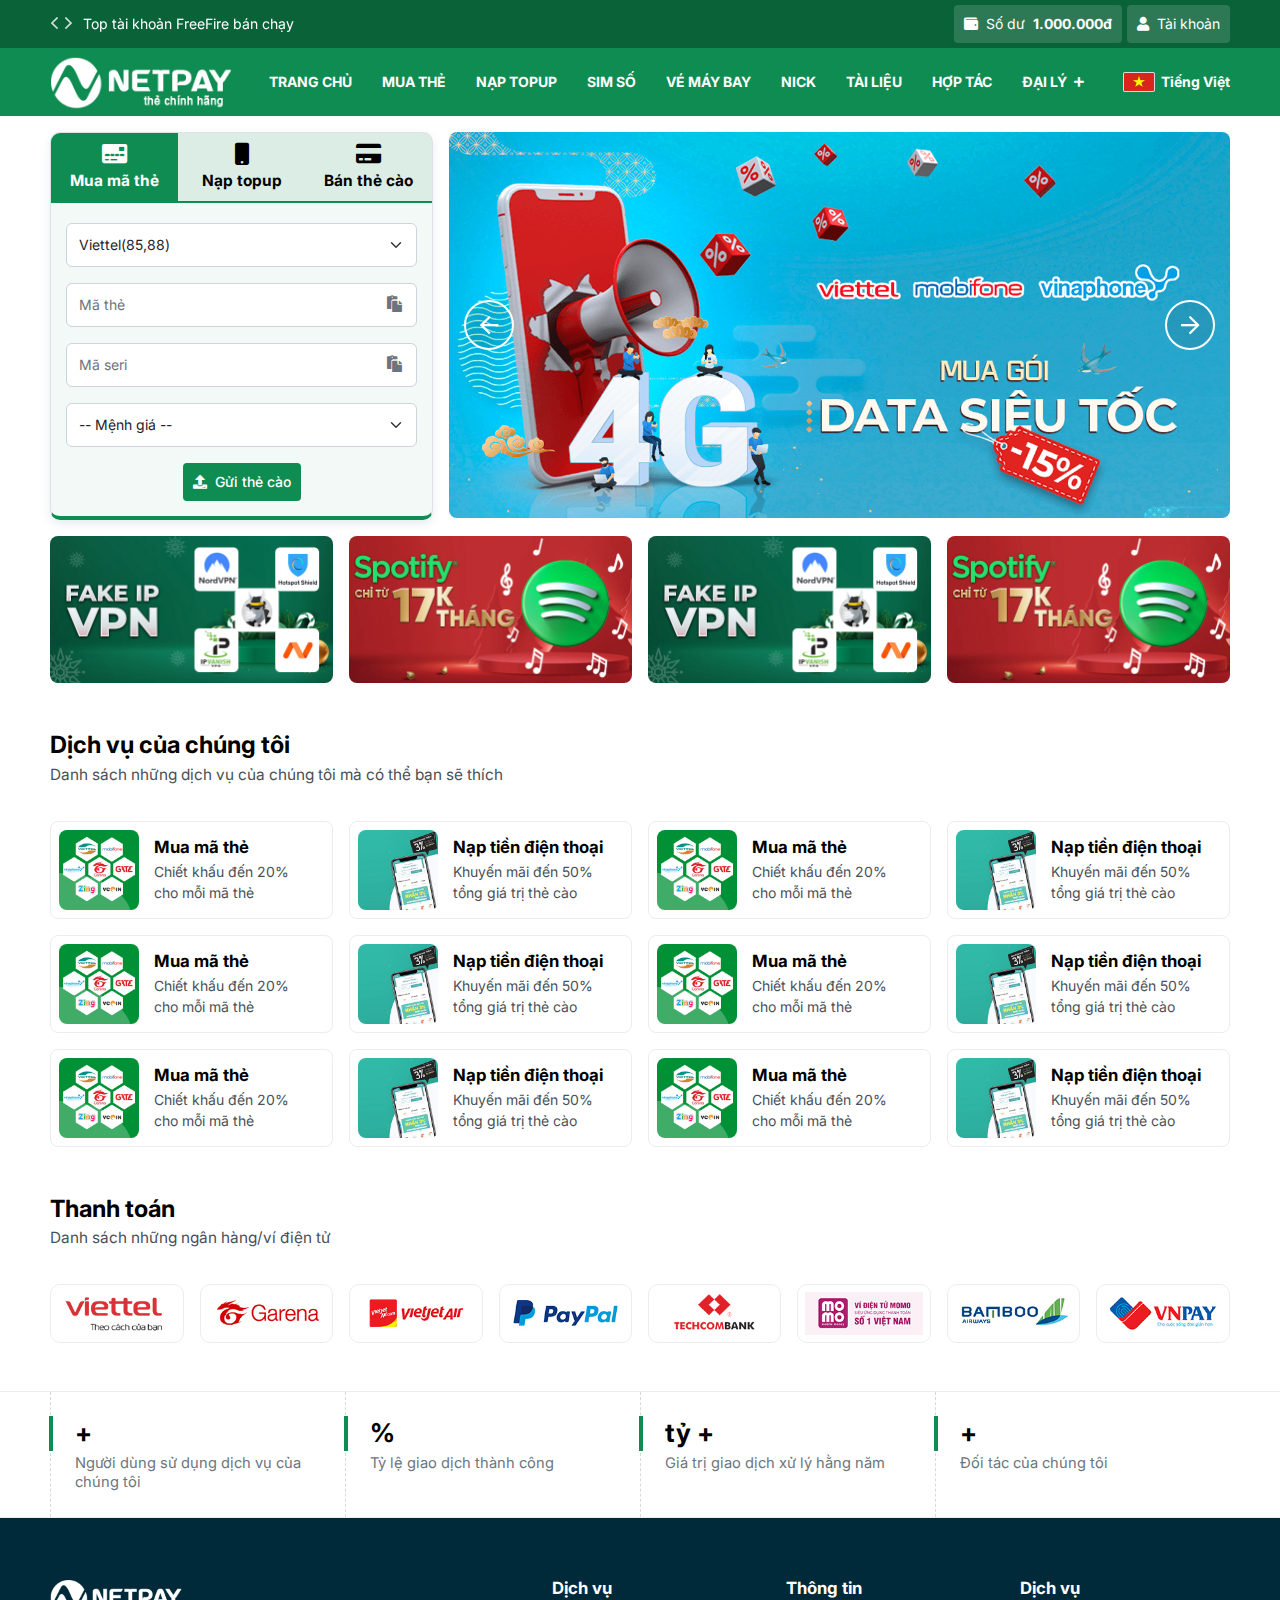
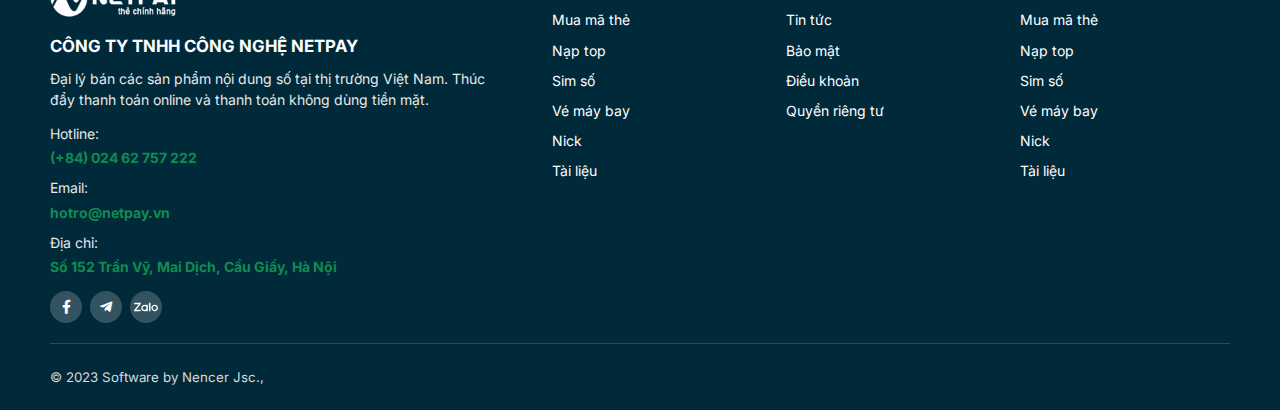
==== index.html @ 4fb04cee "Update" ====
<!DOCTYPE html>
<html lang="vi">
<head>
	<meta charset="UTF-8">
	<meta name="viewport"
		  content="width=device-width, user-scalable=no, initial-scale=1.0, maximum-scale=1.0, minimum-scale=1.0">

	<title>Template Netpay</title>
	<meta name="description" content="Template Netpay">
	<meta name="author" content="">

	<meta property="og:title" content="Template Netpay">
	<meta property="og:type" content="website">
	<meta property="og:url" content="">
	<meta property="og:description" content="Template Netpay">
	<meta property="og:image" content="">

	<link rel="preconnect" href="https://fonts.googleapis.com">
	<link rel="preconnect" href="https://fonts.gstatic.com" crossorigin>
	<link href="https://fonts.googleapis.com/css2?family=Inter:wght@100;200;300;400;500;600;700;800;900&display=swap"
		  rel="stylesheet">

	<link rel="icon" href="/assets/images/favicon.png">
	<link rel="apple-touch-icon" href="/assets/images/favicon.png">
	<link rel="stylesheet" href="./assets/plugins/bootstrap/css/bootstrap.min.css">
	<link rel="stylesheet" href="./assets/plugins/swiper/swiper-bundle.min.css">
	<link rel="stylesheet" href="./assets/plugins/fancybox/fancybox.min.css">
	<link rel="stylesheet" href="./assets/fonts/fontawesome/css/all.min.css">
	<link rel="stylesheet" href="./assets/css/style.css">
	<link rel="stylesheet" href="./assets/css/base.css">

	<style>
		:root {
			--primary-color: #0f8c51;
			--primary-hover: #0a6238;
			--primary-rgb: 15, 140, 81;

			--secondary-color: #4C638B;
			--secondary-hover: #2e4264;
			--secondary-rgb: 76, 99, 139;
		}
	</style>
</head>
<body>

<div id="header" class="header transition-default">
	<div class="header-top transition-default">
		<div class="container">
			<div class="row align-items-center">
				<div class="col-lg-6">
					<div class="header-slider d-flex align-items-center" id="header-slider">
						<div class="header-buttons d-flex align-items-center">
							<div class="header-button-prev text-white transition-default">
								<i class="fal fa-angle-left"></i>
							</div>
							<div class="header-button-next text-white transition-default">
								<i class="fal fa-angle-right"></i>
							</div>
						</div>
						<div class="swiper">
							<div class="swiper-wrapper h-auto">
								<div class="swiper-slide h-auto">
									<a href="" class="d-inline-block align-middle text-white">Top tài khoản FreeFire bán
																							  chạy</a>
								</div>
								<div class="swiper-slide h-auto">
									<a href="" class="d-inline-block align-middle text-white">Top tài khoản Liên quân
																							  bán chạy</a>
								</div>
								<div class="swiper-slide h-auto">
									<a href="" class="d-inline-block align-middle text-white">Top tài khoản giá rẻ</a>
								</div>
								<div class="swiper-slide h-auto">
									<a href="" class="d-inline-block align-middle text-white">Top sự kiện khuyến mãi</a>
								</div>
							</div>
						</div>
					</div>
				</div>
				<div class="col-lg-6">
					<div class="header-users d-flex align-items-center justify-content-end">
						<!--
						<a href="" class="header-users_btn text-white d-flex align-items-center transition-default">
							<i class="fas fa-user"></i> Đăng ký
						</a>
						<a href="" class="header-users_btn text-white d-flex align-items-center transition-default">
							<i class="fas fa-lock"></i> Đăng nhập
						</a>
						-->

						<a href="" class="header-users_btn text-white d-flex align-items-center transition-default">
							<i class="fas fa-wallet"></i> Số dư <b>1.000.000đ</b>
						</a>
						<div class="header-users_list position-relative">
							<a href="" class="header-users_btn text-white d-flex align-items-center transition-default">
								<i class="fas fa-user"></i> Tài khoản
							</a>
							<ul class="list-unstyled mb-0 position-absolute zi-2 bg-white d-flex flex-column transition-default border start-50 translate-middle-x">
								<li>
									<a href="" class="d-flex align-items-center position-relative transition-default">
										Đăng ký
									</a>
								</li>
								<li>
									<a href="" class="d-flex align-items-center position-relative transition-default">
										Đăng nhập
									</a>
								</li>
								<li>
									<a href="" class="d-flex align-items-center position-relative transition-default">
										Thông tin tài khoản
									</a>
								</li>
								<li>
									<a href="" class="d-flex align-items-center position-relative transition-default">
										Thông tin tài khoản
									</a>
								</li>
								<li>
									<a href="" class="d-flex align-items-center position-relative transition-default">
										Thông tin tài khoản
									</a>
								</li>
								<li>
									<a href="" class="d-flex align-items-center position-relative transition-default">
										Thông tin tài khoản
									</a>
								</li>
							</ul>
						</div>
					</div>
				</div>
			</div>
		</div>
	</div>
	<div class="header-bottom transition-default">
		<div class="container">
			<div class="d-flex align-items-center">
				<div class="header-hamburger"><span></span></div>
				<a class="header-logo position-relative" href="">
					<img src="./assets/images/logo-white.png" height="55px"
						 class="mw-100 header-logo_is--noSticky transition-default" alt="">
					<img src="./assets/images/logo.png" height="55px"
						 class="mw-100 header-logo_is--sticky position-absolute translate-middle-y top-50 start-0 transition-default"
						 alt="">
				</a>
				<div class="header-navigation ms-auto">
					<ul class="list-unstyled mb-0 d-flex align-items-center">
						<li class="d-lg-none d-inline-block navigation-logo text-center position-relative">
							<a href="/"
							   class="d-flex align-items-center text-uppercase fw-bold text-white transition-default">
								<img src="./assets/images/logo.png" height="55px" class="mw-100" alt="">
							</a>
						</li>
						<li class="position-relative">
							<a href=""
							   class="d-flex align-items-center text-uppercase fw-bold text-white transition-default">
								Trang chủ
							</a>
						</li>
						<li class="position-relative">
							<a href=""
							   class="d-flex align-items-center text-uppercase fw-bold text-white transition-default">
								Mua thẻ
							</a>
						</li>
						<li class="position-relative">
							<a href=""
							   class="d-flex align-items-center text-uppercase fw-bold text-white transition-default">
								Nạp Topup
							</a>
						</li>
						<li class="position-relative">
							<a href=""
							   class="d-flex align-items-center text-uppercase fw-bold text-white transition-default">
								Sim số
							</a>
						</li>
						<li class="position-relative">
							<a href=""
							   class="d-flex align-items-center text-uppercase fw-bold text-white transition-default">
								Vé máy bay
							</a>
						</li>
						<li class="position-relative">
							<a href=""
							   class="d-flex align-items-center text-uppercase fw-bold text-white transition-default">
								Nick
							</a>
						</li>
						<li class="position-relative">
							<a href=""
							   class="d-flex align-items-center text-uppercase fw-bold text-white transition-default">
								Tài liệu
							</a>
						</li>
						<li class="position-relative">
							<a href=""
							   class="d-flex align-items-center text-uppercase fw-bold text-white transition-default">
								Hợp tác
							</a>
						</li>
						<li class="position-relative">
							<a href=""
							   class="d-flex align-items-center text-uppercase fw-bold text-white transition-default">
								Đại lý
								<i class="fas fa-plus"></i>
							</a>
							<ul class="list-unstyled mb-0 position-absolute zi-2 bg-white d-flex flex-column transition-default border start-50 translate-middle-x">
								<li class="position-relative">
									<a href="" class="d-flex align-items-center position-relative transition-default">
										Bảng giá thẻ cào
									</a>
								</li>
								<li class="position-relative">
									<a href="" class="d-flex align-items-center position-relative transition-default">
										Bảng giá nạp topup
									</a>
								</li>
								<li class="position-relative">
									<a href="" class="d-flex align-items-center position-relative transition-default">
										Tài liệu API
									</a>
								</li>
								<li class="position-relative">
									<a href="" class="d-flex align-items-center position-relative transition-default">
										Đăng ký đại lý
									</a>
								</li>
							</ul>
						</li>
					</ul>
				</div>
				<div class="header-language position-relative">
					<a href="javascript:void(0)"
					   class="header-language_button d-flex align-items-center text-white fw-bold transition-default">
						<img src="./assets/images/language/vn.webp" class="img-fluid" alt="">
						<span>
							Tiếng Việt
						</span>
					</a>
					<div class="header-language_list position-absolute d-flex flex-column bg-white transition-default start-50 translate-middle-x zi-2 border">
						<a href="javascript:void(0)" class="header-language_list--item">
							<img src="./assets/images/language/vn.webp" class="img-fluid" alt="">
							Tiếng Việt
						</a>
						<a href="javascript:void(0)" class="header-language_list--item">
							<img src="./assets/images/language/en.webp" class="img-fluid" alt="">
							English
						</a>
						<a href="javascript:void(0)" class="header-language_list--item">
							<img src="./assets/images/language/cn.webp" class="img-fluid" alt="">
							中国
						</a>
					</div>
				</div>
			</div>
		</div>
	</div>
	<div class="header-overlay" id="header-overlay"></div>
</div>

<div id="main" class="main">
	<div class="section-hero my-3">
		<div class="container">
			<div class="row g-3">
				<div class="col-12">
					<div class="row g-3">
						<div class="col-md-4 order-2 order-md-1">
							<div class="hero-form bg-white border position-relative overflow-hidden">
								<div class="hero-form_header position-relative">
									<div class="hero-form_tab">
										<ul class="nav nav-tabs flex-nowrap border-bottom-0">
											<li class="nav-item flex-grow-1 w-100">
												<a href="#mua-ma-the" data-bs-toggle="tab"
												   class="nav-link position-relative active mb-0 border-0 rounded-0 d-flex align-content-center flex-column justify-content-center text-center">
													<div class="hero-form_icon">
														<i class="fas fa-credit-card-front"></i>
													</div>
													<div class="hero-form_title fw-bold">
														Mua mã thẻ
													</div>
												</a>
											</li>
											<li class="nav-item flex-grow-1 w-100">
												<a href="#topup" data-bs-toggle="tab"
												   class="nav-link position-relative mb-0 border-0 rounded-0 d-flex align-content-center flex-column justify-content-center text-center">
													<div class="hero-form_icon">
														<i class="fas fa-mobile"></i>
													</div>
													<div class="hero-form_title fw-bold">
														Nạp topup
													</div>
												</a>
											</li>
											<li class="nav-item flex-grow-1 w-100">
												<a href="#the-cao" data-bs-toggle="tab"
												   class="nav-link position-relative mb-0 border-0 rounded-0 d-flex align-content-center flex-column justify-content-center text-center">
													<div class="hero-form_icon">
														<i class="fas fa-credit-card"></i>
													</div>
													<div class="hero-form_title fw-bold">
														Bán thẻ cào
													</div>
												</a>
											</li>
										</ul>
									</div>
								</div>
								<div class="hero-form_body">
									<div class="tab-content">
										<div class="tab-pane fade active show" id="mua-ma-the">
											<form action="">
												<div class="row g-3">
													<div class="col-12">
														<div class="form-item">
															<select name="" class="form-select" id="">
																<option data-index="0" selected value="">Viettel(85,88)</option>
																<option data-index="1" value="">Vina(88,91)</option>
																<option data-index="2" value="">Mobifone(77,80)</option>
																<option data-index="3" value="">Vietnammobi(85,88)</option>
																<option data-index="4" value="">Zing</option>
																<option data-index="5" value="">GATE</option>
															</select>
														</div>
													</div>
													<div class="col-12">
														<div class="form-item form-icon">
															<input type="text" class="form-control" placeholder="Mã thẻ">
															<button type="button" class="copy-value form-button">
																<i class="fas fa-paste"></i>
															</button>
														</div>
													</div>
													<div class="col-12">
														<div class="form-item form-icon">
															<input type="text" class="form-control" placeholder="Mã seri">
															<button type="button" class="copy-value form-button">
																<i class="fas fa-paste"></i>
															</button>
														</div>
													</div>
													<div class="col-12" id="menhGia">
														<div class="form-item">
															<select name="" class="form-select" id="">
																<option data-index="0" selected value="">-- Mệnh giá --</option>
																<option data-index="1" value="">10,000 đ</option>
																<option data-index="2" value="">20,000 đ</option>
																<option data-index="3" value="">30,000 đ</option>
																<option data-index="4" value="">50,000 đ</option>
																<option data-index="5" value="">100,000 đ</option>
																<option data-index="6" value="">200,000 đ</option>
																<option data-index="7" value="">300,000 đ</option>
																<option data-index="8" value="">500,000 đ</option>
																<option data-index="9" value="">1,000,000 đ</option>
															</select>
														</div>
													</div>
												</div>
												<div class="text-center mt-3">
													<button type="submit" class="button-theme button-theme_primary">
														<i class="fas fa-upload"></i>
														Gửi thẻ cào
													</button>
												</div>
											</form>
										</div>
									</div>
									<div class="tab-content">
										<div class="tab-pane fade" id="topup">
											<form action="">
												<div class="row g-3">
													<div class="col-12">
														<div class="form-item">
															<select name="" class="form-select" id="">
																<option data-index="0" selected value="">Viettel(85,88)</option>
																<option data-index="1" value="">Vina(88,91)</option>
																<option data-index="2" value="">Mobifone(77,80)</option>
																<option data-index="3" value="">Vietnammobi(85,88)</option>
																<option data-index="4" value="">Zing</option>
																<option data-index="5" value="">GATE</option>
															</select>
														</div>
													</div>
													<div class="col-12">
														<div class="form-item form-icon">
															<input type="text" class="form-control" placeholder="Mã thẻ">
															<button type="button" class="copy-value form-button">
																<i class="fas fa-paste"></i>
															</button>
														</div>
													</div>
													<div class="col-12">
														<div class="form-item form-icon">
															<input type="text" class="form-control" placeholder="Mã seri">
															<button type="button" class="copy-value form-button">
																<i class="fas fa-paste"></i>
															</button>
														</div>
													</div>
													<div class="col-12" id="menhGia">
														<div class="form-item">
															<select name="" class="form-select" id="">
																<option data-index="0" selected value="">-- Mệnh giá --</option>
																<option data-index="1" value="">10,000 đ</option>
																<option data-index="2" value="">20,000 đ</option>
																<option data-index="3" value="">30,000 đ</option>
																<option data-index="4" value="">50,000 đ</option>
																<option data-index="5" value="">100,000 đ</option>
																<option data-index="6" value="">200,000 đ</option>
																<option data-index="7" value="">300,000 đ</option>
																<option data-index="8" value="">500,000 đ</option>
																<option data-index="9" value="">1,000,000 đ</option>
															</select>
														</div>
													</div>
												</div>
												<div class="text-center mt-3">
													<button type="submit" class="button-theme button-theme_primary">
														<i class="fas fa-upload"></i>
														Gửi thẻ cào
													</button>
												</div>
											</form>
										</div>
									</div>
									<div class="tab-content">
										<div class="tab-pane fade" id="the-cao">
											<form action="">
												<div class="row g-3">
													<div class="col-12">
														<div class="form-item">
															<select name="" class="form-select" id="">
																<option data-index="0" selected value="">Viettel(85,88)</option>
																<option data-index="1" value="">Vina(88,91)</option>
																<option data-index="2" value="">Mobifone(77,80)</option>
																<option data-index="3" value="">Vietnammobi(85,88)</option>
																<option data-index="4" value="">Zing</option>
																<option data-index="5" value="">GATE</option>
															</select>
														</div>
													</div>
													<div class="col-12">
														<div class="form-item form-icon">
															<input type="text" class="form-control" placeholder="Mã thẻ">
															<button type="button" class="copy-value form-button">
																<i class="fas fa-paste"></i>
															</button>
														</div>
													</div>
													<div class="col-12">
														<div class="form-item form-icon">
															<input type="text" class="form-control" placeholder="Mã seri">
															<button type="button" class="copy-value form-button">
																<i class="fas fa-paste"></i>
															</button>
														</div>
													</div>
													<div class="col-12" id="menhGia">
														<div class="form-item">
															<select name="" class="form-select" id="">
																<option data-index="0" selected value="">-- Mệnh giá --</option>
																<option data-index="1" value="">10,000 đ</option>
																<option data-index="2" value="">20,000 đ</option>
																<option data-index="3" value="">30,000 đ</option>
																<option data-index="4" value="">50,000 đ</option>
																<option data-index="5" value="">100,000 đ</option>
																<option data-index="6" value="">200,000 đ</option>
																<option data-index="7" value="">300,000 đ</option>
																<option data-index="8" value="">500,000 đ</option>
																<option data-index="9" value="">1,000,000 đ</option>
															</select>
														</div>
													</div>
												</div>
												<div class="text-center mt-3">
													<button type="submit" class="button-theme button-theme_primary">
														<i class="fas fa-upload"></i>
														Gửi thẻ cào
													</button>
												</div>
											</form>
										</div>
									</div>
								</div>
							</div>
						</div>
						<div class="col-md-8 order-1 order-md-2">
							<div class="section-hero_slider position-relative" id="hero-slider">
								<div class="swiper">
									<div class="swiper-wrapper h-auto">
										<div class="swiper-slide h-auto">
											<div class="section-hero_slider--item overflow-hidden position-relative">
												<img src="./assets/images/banner/banner-2.png" class="w-100 img-fluid"
													 alt="">
												<a href="" class="stretched-link"></a>
											</div>
										</div>
										<div class="swiper-slide h-auto">
											<div class="section-hero_slider--item overflow-hidden position-relative">
												<img src="./assets/images/banner/banner-3.png" class="w-100 img-fluid"
													 alt="">
												<a href="" class="stretched-link"></a>
											</div>
										</div>
										<div class="swiper-slide h-auto">
											<div class="section-hero_slider--item overflow-hidden position-relative">
												<img src="./assets/images/banner/banner-4.png" class="w-100 img-fluid"
													 alt="">
												<a href="" class="stretched-link"></a>
											</div>
										</div>
									</div>
								</div>
								<div class="section-hero_actions">
									<div class="section-hero_actions--prev position-absolute top-50 translate-middle-y zi-2 d-flex align-items-center justify-content-center text-white rounded-circle transition-default">
										<i class="far fa-arrow-left"></i>
									</div>
									<div class="section-hero_actions--next position-absolute top-50 translate-middle-y zi-2 d-flex align-items-center justify-content-center text-white rounded-circle transition-default">
										<i class="far fa-arrow-right"></i>
									</div>
								</div>
							</div>
						</div>
					</div>
				</div>
				<div class="col-12">
					<div class="row g-3">
						<div class="col-md-3 col-6">
							<div class="section-hero_slider--item overflow-hidden position-relative section-hero__js">
								<img src="./assets/images/banner/banner-5.png" class="w-100 img-fluid"
									 alt="">
								<a href="" class="stretched-link"></a>
							</div>
						</div>
						<div class="col-md-3 col-6">
							<div class="section-hero_slider--item overflow-hidden position-relative section-hero__js">
								<img src="./assets/images/banner/banner-6.png" class="w-100 img-fluid"
									 alt="">
								<a href="" class="stretched-link"></a>
							</div>
						</div>
						<div class="col-md-3 col-6">
							<div class="section-hero_slider--item overflow-hidden position-relative section-hero__js">
								<img src="./assets/images/banner/banner-5.png" class="w-100 img-fluid"
									 alt="">
								<a href="" class="stretched-link"></a>
							</div>
						</div>
						<div class="col-md-3 col-6">
							<div class="section-hero_slider--item overflow-hidden position-relative section-hero__js">
								<img src="./assets/images/banner/banner-6.png" class="w-100 img-fluid"
									 alt="">
								<a href="" class="stretched-link"></a>
							</div>
						</div>
					</div>
				</div>
			</div>
		</div>
	</div>
	<div class="section-service section-gap_md">
		<div class="container">
			<div class="section-heading">
				<h2 class="heading-title">
					Dịch vụ của chúng tôi
				</h2>
				<div class="heading-description">
					Danh sách những dịch vụ của chúng tôi mà có thể bạn sẽ thích
				</div>
			</div>
			<div class="row g-3 row-cols-lg-4">
				<div class="col">
					<div class="service-item position-relative d-flex align-items-center h-100 rounded-3 transition-default">
						<div class="service-item_image flex-shrink-0 overflow-hidden rounded-3">
							<img src="./assets/images/service/muathe.jpg"
								 class="img-fluid object-fit-cover transition-default" alt="">
						</div>
						<div class="service-item_content d-flex flex-column">
							<div class="service-item_title transition-default">
								Mua mã thẻ
							</div>
							<div class="service-item_desc">
								Chiết khấu đến 20% cho mỗi mã thẻ
							</div>
						</div>
						<a href="" class="stretched-link"></a>
					</div>
				</div>
				<div class="col">
					<div class="service-item position-relative d-flex align-items-center h-100 rounded-3 transition-default">
						<div class="service-item_image flex-shrink-0 overflow-hidden rounded-3">
							<img src="./assets/images/service/naptopup.jpg"
								 class="img-fluid object-fit-cover transition-default" alt="">
						</div>
						<div class="service-item_content d-flex flex-column">
							<div class="service-item_title transition-default">
								Nạp tiền điện thoại
							</div>
							<div class="service-item_desc">
								Khuyến mãi đến 50% tổng giá trị thẻ cào
							</div>
						</div>
						<a href="" class="stretched-link"></a>
					</div>
				</div>

				<div class="col">
					<div class="service-item position-relative d-flex align-items-center h-100 rounded-3 transition-default">
						<div class="service-item_image flex-shrink-0 overflow-hidden rounded-3">
							<img src="./assets/images/service/muathe.jpg"
								 class="img-fluid object-fit-cover transition-default" alt="">
						</div>
						<div class="service-item_content d-flex flex-column">
							<div class="service-item_title transition-default">
								Mua mã thẻ
							</div>
							<div class="service-item_desc">
								Chiết khấu đến 20% cho mỗi mã thẻ
							</div>
						</div>
						<a href="" class="stretched-link"></a>
					</div>
				</div>
				<div class="col">
					<div class="service-item position-relative d-flex align-items-center h-100 rounded-3 transition-default">
						<div class="service-item_image flex-shrink-0 overflow-hidden rounded-3">
							<img src="./assets/images/service/naptopup.jpg"
								 class="img-fluid object-fit-cover transition-default" alt="">
						</div>
						<div class="service-item_content d-flex flex-column">
							<div class="service-item_title transition-default">
								Nạp tiền điện thoại
							</div>
							<div class="service-item_desc">
								Khuyến mãi đến 50% tổng giá trị thẻ cào
							</div>
						</div>
						<a href="" class="stretched-link"></a>
					</div>
				</div>
				<div class="col">
					<div class="service-item position-relative d-flex align-items-center h-100 rounded-3 transition-default">
						<div class="service-item_image flex-shrink-0 overflow-hidden rounded-3">
							<img src="./assets/images/service/muathe.jpg"
								 class="img-fluid object-fit-cover transition-default" alt="">
						</div>
						<div class="service-item_content d-flex flex-column">
							<div class="service-item_title transition-default">
								Mua mã thẻ
							</div>
							<div class="service-item_desc">
								Chiết khấu đến 20% cho mỗi mã thẻ
							</div>
						</div>
						<a href="" class="stretched-link"></a>
					</div>
				</div>
				<div class="col">
					<div class="service-item position-relative d-flex align-items-center h-100 rounded-3 transition-default">
						<div class="service-item_image flex-shrink-0 overflow-hidden rounded-3">
							<img src="./assets/images/service/naptopup.jpg"
								 class="img-fluid object-fit-cover transition-default" alt="">
						</div>
						<div class="service-item_content d-flex flex-column">
							<div class="service-item_title transition-default">
								Nạp tiền điện thoại
							</div>
							<div class="service-item_desc">
								Khuyến mãi đến 50% tổng giá trị thẻ cào
							</div>
						</div>
						<a href="" class="stretched-link"></a>
					</div>
				</div>
				<div class="col">
					<div class="service-item position-relative d-flex align-items-center h-100 rounded-3 transition-default">
						<div class="service-item_image flex-shrink-0 overflow-hidden rounded-3">
							<img src="./assets/images/service/muathe.jpg"
								 class="img-fluid object-fit-cover transition-default" alt="">
						</div>
						<div class="service-item_content d-flex flex-column">
							<div class="service-item_title transition-default">
								Mua mã thẻ
							</div>
							<div class="service-item_desc">
								Chiết khấu đến 20% cho mỗi mã thẻ
							</div>
						</div>
						<a href="" class="stretched-link"></a>
					</div>
				</div>
				<div class="col">
					<div class="service-item position-relative d-flex align-items-center h-100 rounded-3 transition-default">
						<div class="service-item_image flex-shrink-0 overflow-hidden rounded-3">
							<img src="./assets/images/service/naptopup.jpg"
								 class="img-fluid object-fit-cover transition-default" alt="">
						</div>
						<div class="service-item_content d-flex flex-column">
							<div class="service-item_title transition-default">
								Nạp tiền điện thoại
							</div>
							<div class="service-item_desc">
								Khuyến mãi đến 50% tổng giá trị thẻ cào
							</div>
						</div>
						<a href="" class="stretched-link"></a>
					</div>
				</div>
				<div class="col">
					<div class="service-item position-relative d-flex align-items-center h-100 rounded-3 transition-default">
						<div class="service-item_image flex-shrink-0 overflow-hidden rounded-3">
							<img src="./assets/images/service/muathe.jpg"
								 class="img-fluid object-fit-cover transition-default" alt="">
						</div>
						<div class="service-item_content d-flex flex-column">
							<div class="service-item_title transition-default">
								Mua mã thẻ
							</div>
							<div class="service-item_desc">
								Chiết khấu đến 20% cho mỗi mã thẻ
							</div>
						</div>
						<a href="" class="stretched-link"></a>
					</div>
				</div>
				<div class="col">
					<div class="service-item position-relative d-flex align-items-center h-100 rounded-3 transition-default">
						<div class="service-item_image flex-shrink-0 overflow-hidden rounded-3">
							<img src="./assets/images/service/naptopup.jpg"
								 class="img-fluid object-fit-cover transition-default" alt="">
						</div>
						<div class="service-item_content d-flex flex-column">
							<div class="service-item_title transition-default">
								Nạp tiền điện thoại
							</div>
							<div class="service-item_desc">
								Khuyến mãi đến 50% tổng giá trị thẻ cào
							</div>
						</div>
						<a href="" class="stretched-link"></a>
					</div>
				</div>
				<div class="col">
					<div class="service-item position-relative d-flex align-items-center h-100 rounded-3 transition-default">
						<div class="service-item_image flex-shrink-0 overflow-hidden rounded-3">
							<img src="./assets/images/service/muathe.jpg"
								 class="img-fluid object-fit-cover transition-default" alt="">
						</div>
						<div class="service-item_content d-flex flex-column">
							<div class="service-item_title transition-default">
								Mua mã thẻ
							</div>
							<div class="service-item_desc">
								Chiết khấu đến 20% cho mỗi mã thẻ
							</div>
						</div>
						<a href="" class="stretched-link"></a>
					</div>
				</div>
				<div class="col">
					<div class="service-item position-relative d-flex align-items-center h-100 rounded-3 transition-default">
						<div class="service-item_image flex-shrink-0 overflow-hidden rounded-3">
							<img src="./assets/images/service/naptopup.jpg"
								 class="img-fluid object-fit-cover transition-default" alt="">
						</div>
						<div class="service-item_content d-flex flex-column">
							<div class="service-item_title transition-default">
								Nạp tiền điện thoại
							</div>
							<div class="service-item_desc">
								Khuyến mãi đến 50% tổng giá trị thẻ cào
							</div>
						</div>
						<a href="" class="stretched-link"></a>
					</div>
				</div>
			</div>
		</div>
	</div>
	<div class="section-payments section-gap_md">
		<div class="container">
			<div class="section-heading">
				<h2 class="heading-title">
					Thanh toán
				</h2>
				<div class="heading-description">
					Danh sách những ngân hàng/ví điện tử
				</div>
			</div>
			<div class="row g-3 row-cols-xl-5 row-cols-xl-8">
				<div class="col">
					<div class="payment-item d-flex align-items-center justify-content-center position-relative">
						<img src="./assets/images/payments/viettel.jpg" class="img-fluid align-middle w-100" alt="">
						<a href="" class="stretched-link"></a>
					</div>
				</div>
				<div class="col">
					<div class="payment-item d-flex align-items-center justify-content-center position-relative">
						<img src="./assets/images/payments/garena.jpg" class="img-fluid align-middle w-100" alt="">
						<a href="" class="stretched-link"></a>
					</div>
				</div>
				<div class="col">
					<div class="payment-item d-flex align-items-center justify-content-center position-relative">
						<img src="./assets/images/payments/vietjet.jpg" class="img-fluid align-middle w-100" alt="">
						<a href="" class="stretched-link"></a>
					</div>
				</div>
				<div class="col">
					<div class="payment-item d-flex align-items-center justify-content-center position-relative">
						<img src="./assets/images/payments/paypal.jpg" class="img-fluid align-middle w-100" alt="">
						<a href="" class="stretched-link"></a>
					</div>
				</div>
				<div class="col">
					<div class="payment-item d-flex align-items-center justify-content-center position-relative">
						<img src="./assets/images/payments/techcombank.jpg" class="img-fluid align-middle w-100" alt="">
						<a href="" class="stretched-link"></a>
					</div>
				</div>
				<div class="col">
					<div class="payment-item d-flex align-items-center justify-content-center position-relative">
						<img src="./assets/images/payments/momo.jpg" class="img-fluid align-middle w-100" alt="">
						<a href="" class="stretched-link"></a>
					</div>
				</div>
				<div class="col">
					<div class="payment-item d-flex align-items-center justify-content-center position-relative">
						<img src="./assets/images/payments/bamboo.jpg" class="img-fluid align-middle w-100" alt="">
						<a href="" class="stretched-link"></a>
					</div>
				</div>
				<div class="col">
					<div class="payment-item d-flex align-items-center justify-content-center position-relative">
						<img src="./assets/images/payments/vnpay.jpg" class="img-fluid align-middle w-100" alt="">
						<a href="" class="stretched-link"></a>
					</div>
				</div>
			</div>
		</div>
	</div>
	<div class="section-counter bs-white" id="initCounter">
		<div class="container">
			<div class="counter-inner d-flex">
				<div class="counter-item d-flex flex-column position-relative initCounterItem">
					<div class="counter-item_title">
						<span class="initCounterItemValue" data-value="1000"></span>+
					</div>
					<div class="counter-item_description">
						Người dùng sử dụng dịch vụ của chúng tôi
					</div>
				</div>
				<div class="counter-item d-flex flex-column position-relative initCounterItem">
					<div class="counter-item_title">
						<span class="initCounterItemValue" data-value="99.9"></span>%
					</div>
					<div class="counter-item_description">
						Tỷ lệ giao dịch thành công
					</div>
				</div>
				<div class="counter-item d-flex flex-column position-relative initCounterItem">
					<div class="counter-item_title">
						<span class="initCounterItemValue" data-value="10"></span> tỷ +
					</div>
					<div class="counter-item_description">
						Giá trị giao dịch xử lý hằng năm
					</div>
				</div>
				<div class="counter-item d-flex flex-column position-relative initCounterItem">
					<div class="counter-item_title">
						<span class="initCounterItemValue" data-value="20"></span> +
					</div>
					<div class="counter-item_description">
						Đối tác của chúng tôi
					</div>
				</div>
			</div>
		</div>
	</div>
</div>

<footer id="footer" class="footer">
	<div class="container">
		<div class="footer-top">
			<div class="row">
				<div class="col-lg-5">
					<div class="footer-item">
						<div class="footer-logo">
							<a href="" class="d-inline-block align-middle">
								<img src="./assets/images/logo-white.png" height="40" class="mw-100" alt="">
							</a>
						</div>
						<div class="footer-title">
							CÔNG TY TNHH CÔNG NGHỆ NETPAY
						</div>
						<div class="footer-description">
							Đại lý bán các sản phẩm nội dung số tại thị trường Việt Nam. Thúc đẩy thanh toán online và
							thanh toán không dùng tiền mặt.
						</div>
						<div class="footer-contact d-flex flex-column">
							<div class="footer-contact_item d-flex flex-column">
								Hotline:
								<a href="">
									(+84) 024 62 757 222
								</a>
							</div>
							<div class="footer-contact_item d-flex flex-column">
								Email:
								<a href="">
									hotro@netpay.vn
								</a>
							</div>
							<div class="footer-contact_item d-flex flex-column">
								Địa chỉ:
								<a href="">
									Số 152 Trần Vỹ, Mai Dịch, Cầu Giấy, Hà Nội
								</a>
							</div>
						</div>
						<div class="footer-social d-flex align-items-center">
							<a href=""
							   class="footer-social_item d-flex align-items-center justify-content-center text-white transition-default">
								<i class="fab fa-facebook-f"></i>
							</a>
							<a href=""
							   class="footer-social_item d-flex align-items-center justify-content-center text-white transition-default">
								<i class="fab fa-telegram-plane"></i>
							</a>
							<a href=""
							   class="footer-social_item d-flex align-items-center justify-content-center text-white transition-default">
								<svg xmlns="http://www.w3.org/2000/svg" xml:space="preserve" width="1.29348in"
									 height="0.458531in" version="1.1" shape-rendering="geometricPrecision"
									 text-rendering="geometricPrecision" image-rendering="optimizeQuality"
									 fill-rule="evenodd" clip-rule="evenodd" viewBox="0 0 233.68 82.84">
									<path fill="#fff"
										  d="M145.99 77.44l0.08 -76.5 13.85 0c0,13.5 0,26.97 0,40.46 0,8.52 1.09,34.32 -0.35,40.87 1.34,-0.63 0.6,0.63 1.07,-1.69 0.03,-0.11 0,-2.16 0,-2.43 -0.19,-15.05 0.79,-73.03 -0.41,-77.48 -3.01,-0.79 -11.83,-1.04 -14.45,0.19 -0.57,3.61 -0.19,32.05 -0.19,38.14 0,6.09 -1.12,35.44 0.44,38.44l-0.03 -0zm-48.01 -44.56c-8.72,2.51 -16.34,10.82 -13.41,22.35 2.18,8.74 11.47,16.67 23.14,13.55 23.52,-6.31 13.72,-42.65 -9.7,-35.9l-0.03 0zm100.82 -0.79c-9.56,1.39 -17.51,10 -15.98,21.26 3.25,24.18 41.12,19.56 37.16,-5.85 -1.45,-9.18 -10.25,-17.02 -21.17,-15.41zm-52.84 45.35c0.63,6.72 7.38,4.48 13.55,4.84 1.45,-6.56 0.35,-32.35 0.35,-40.87 0,-13.5 0,-26.97 0,-40.46l-13.85 0 -0.08 76.5 0.03 0zm-144.12 -62.54l45 0 -42.76 53.28c-4.26,5.05 -4.34,7.1 -3.91,14.02l60.25 0.03c8.36,-0.08 7.05,-5.98 7.05,-13.09l-47.27 -0.19c1.04,-2.43 9.73,-12.51 12.02,-15.38l31.26 -39.21c3.74,-4.84 3.85,-7.46 3.85,-13.58l-65.49 0 0 14.15 0 -0.03zm193.9 3.91c-15.98,3.06 -29.97,17.92 -25.98,37.87 3.11,15.57 18.09,29.04 37.46,25.55 15.79,-2.87 29.26,-18.14 25.96,-37.18 -2.73,-15.68 -18.03,-29.94 -37.43,-26.23zm-74.54 58.25c3.17,5.9 1.67,5.11 13.33,5.11l0.22 -61.56 -13.25 0 0 3.72c-1.61,-0.3 -4.95,-2.46 -7.08,-3.31 -21.01,-8.2 -43.52,6.86 -43.8,29.37 -0.16,13.36 7.92,23.55 15.9,28.03 13.39,7.54 23.47,4.32 34.67,-1.39l0 0.03z"></path>
									</svg>
							</a>
						</div>
					</div>
				</div>
				<div class="col-lg-7">
					<div class="row">
						<div class="col-lg-4">
							<div class="footer-item">
								<div class="footer-title">
									Dịch vụ
								</div>
								<div class="footer-list d-flex flex-column">
									<a href="">
										Mua mã thẻ
									</a>
									<a href="">
										Nạp top
									</a>
									<a href="">
										Sim số
									</a>
									<a href="">
										Vé máy bay
									</a>
									<a href="">
										Nick
									</a>
									<a href="">
										Tài liệu
									</a>
								</div>
							</div>
						</div>
						<div class="col-lg-4">
							<div class="footer-item">
								<div class="footer-title">
									Thông tin
								</div>
								<div class="footer-list d-flex flex-column">
									<a href="">
										Tin tức
									</a>
									<a href="">
										Bảo mật
									</a>
									<a href="">
										Điều khoản
									</a>
									<a href="">
										Quyền riêng tư
									</a>
								</div>
							</div>
						</div>
						<div class="col-lg-4">
							<div class="footer-item">
								<div class="footer-title">
									Dịch vụ
								</div>
								<div class="footer-list d-flex flex-column">
									<a href="">
										Mua mã thẻ
									</a>
									<a href="">
										Nạp top
									</a>
									<a href="">
										Sim số
									</a>
									<a href="">
										Vé máy bay
									</a>
									<a href="">
										Nick
									</a>
									<a href="">
										Tài liệu
									</a>
								</div>
							</div>
						</div>
					</div>
				</div>
			</div>
		</div>
		<div class="footer-bottom">
			<a href="">
				© 2023 Software by Nencer Jsc.,
			</a>
		</div>
	</div>
</footer>

<script type=" text/javascript" src="./assets/plugins/jquery.min.js"></script>
<script type="text/javascript"
		src="./assets/plugins/bootstrap/js/bootstrap.bundle.min.js"></script>
<script type="text/javascript" src="./assets/plugins/swiper/swiper-bundle.min.js"></script>
<script type="text/javascript" src="./assets/plugins/fancybox/fancybox.min.js"></script>
<script type="text/javascript" src="./assets/js/app.js"></script>
</body>
</html>
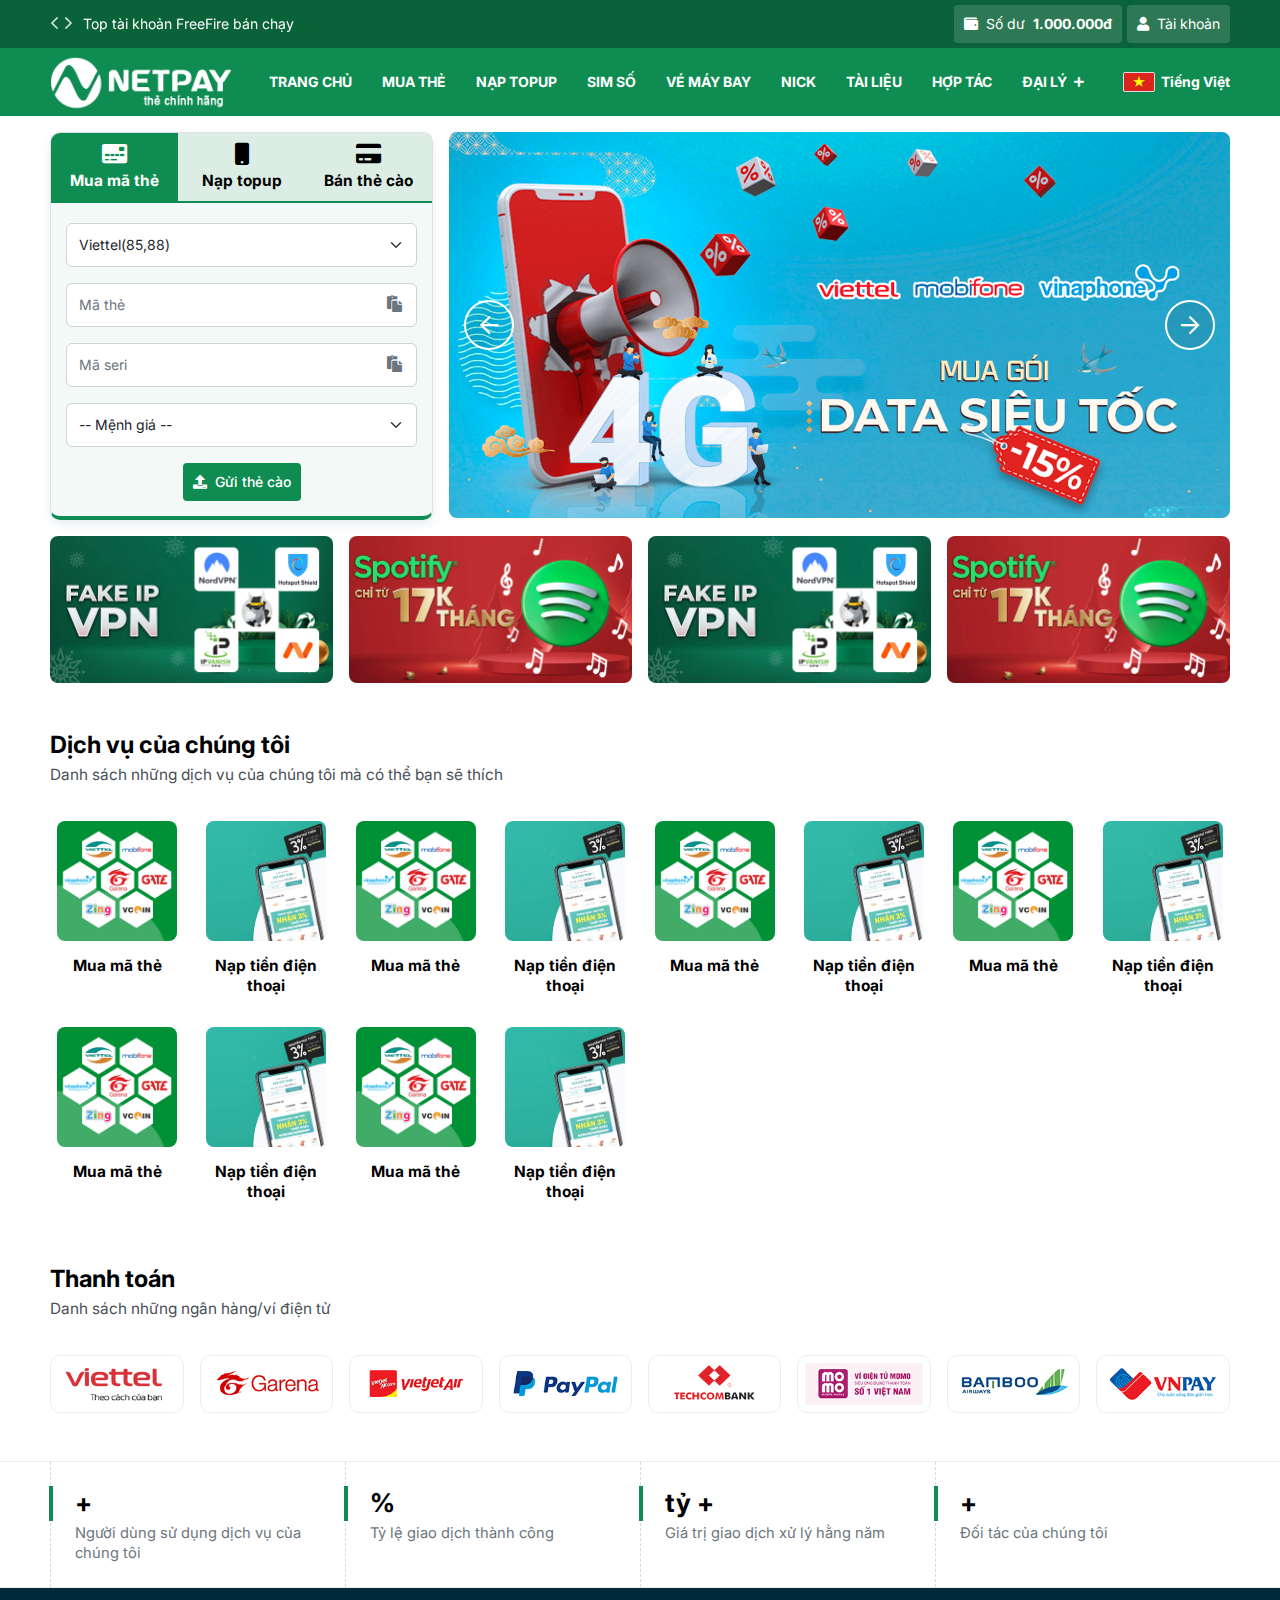
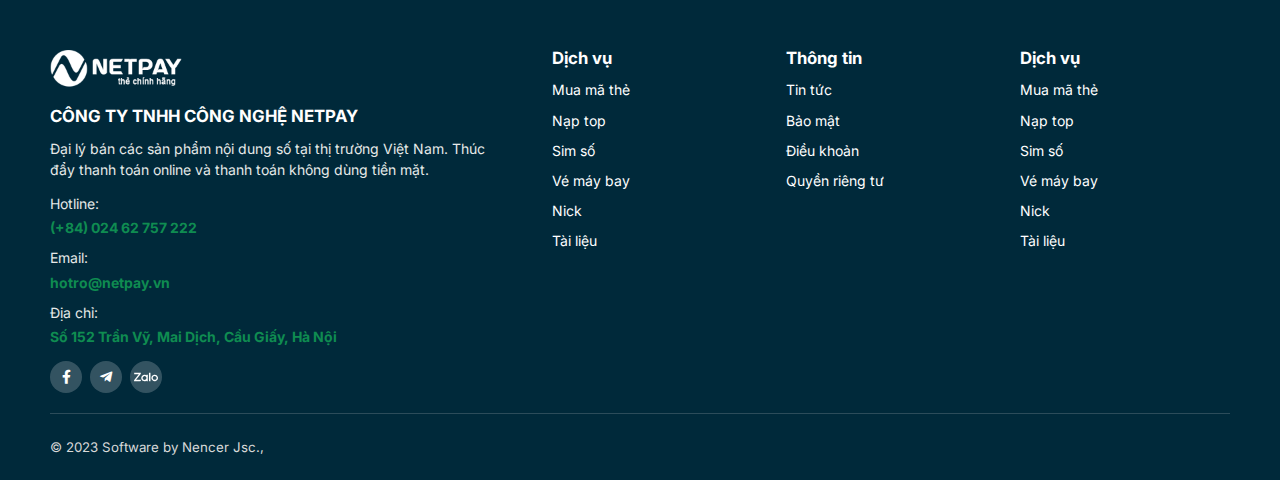
==== commit cc8629f9: "Update" ====
--- a/index.html
+++ b/index.html
@@ -569,9 +569,9 @@
 					Danh sách những dịch vụ của chúng tôi mà có thể bạn sẽ thích
 				</div>
 			</div>
-			<div class="row g-3 row-cols-lg-4">
-				<div class="col">
-					<div class="service-item position-relative d-flex align-items-center h-100 rounded-3 transition-default">
+			<div class="row g-3 row-cols-xl-8">
+				<div class="col">
+					<div class="service-item position-relative d-flex align-items-center flex-column h-100 rounded-3 transition-default">
 						<div class="service-item_image flex-shrink-0 overflow-hidden rounded-3">
 							<img src="./assets/images/service/muathe.jpg"
 								 class="img-fluid object-fit-cover transition-default" alt="">
@@ -580,15 +580,12 @@
 							<div class="service-item_title transition-default">
 								Mua mã thẻ
 							</div>
-							<div class="service-item_desc">
-								Chiết khấu đến 20% cho mỗi mã thẻ
-							</div>
-						</div>
-						<a href="" class="stretched-link"></a>
-					</div>
-				</div>
-				<div class="col">
-					<div class="service-item position-relative d-flex align-items-center h-100 rounded-3 transition-default">
+						</div>
+						<a href="" class="stretched-link"></a>
+					</div>
+				</div>
+				<div class="col">
+					<div class="service-item position-relative d-flex align-items-center flex-column h-100 rounded-3 transition-default">
 						<div class="service-item_image flex-shrink-0 overflow-hidden rounded-3">
 							<img src="./assets/images/service/naptopup.jpg"
 								 class="img-fluid object-fit-cover transition-default" alt="">
@@ -597,16 +594,13 @@
 							<div class="service-item_title transition-default">
 								Nạp tiền điện thoại
 							</div>
-							<div class="service-item_desc">
-								Khuyến mãi đến 50% tổng giá trị thẻ cào
-							</div>
-						</div>
-						<a href="" class="stretched-link"></a>
-					</div>
-				</div>
-
-				<div class="col">
-					<div class="service-item position-relative d-flex align-items-center h-100 rounded-3 transition-default">
+						</div>
+						<a href="" class="stretched-link"></a>
+					</div>
+				</div>
+
+				<div class="col">
+					<div class="service-item position-relative d-flex align-items-center flex-column h-100 transition-default">
 						<div class="service-item_image flex-shrink-0 overflow-hidden rounded-3">
 							<img src="./assets/images/service/muathe.jpg"
 								 class="img-fluid object-fit-cover transition-default" alt="">
@@ -615,15 +609,12 @@
 							<div class="service-item_title transition-default">
 								Mua mã thẻ
 							</div>
-							<div class="service-item_desc">
-								Chiết khấu đến 20% cho mỗi mã thẻ
-							</div>
-						</div>
-						<a href="" class="stretched-link"></a>
-					</div>
-				</div>
-				<div class="col">
-					<div class="service-item position-relative d-flex align-items-center h-100 rounded-3 transition-default">
+						</div>
+						<a href="" class="stretched-link"></a>
+					</div>
+				</div>
+				<div class="col">
+					<div class="service-item position-relative d-flex align-items-center flex-column h-100 transition-default">
 						<div class="service-item_image flex-shrink-0 overflow-hidden rounded-3">
 							<img src="./assets/images/service/naptopup.jpg"
 								 class="img-fluid object-fit-cover transition-default" alt="">
@@ -632,15 +623,12 @@
 							<div class="service-item_title transition-default">
 								Nạp tiền điện thoại
 							</div>
-							<div class="service-item_desc">
-								Khuyến mãi đến 50% tổng giá trị thẻ cào
-							</div>
-						</div>
-						<a href="" class="stretched-link"></a>
-					</div>
-				</div>
-				<div class="col">
-					<div class="service-item position-relative d-flex align-items-center h-100 rounded-3 transition-default">
+						</div>
+						<a href="" class="stretched-link"></a>
+					</div>
+				</div>
+				<div class="col">
+					<div class="service-item position-relative d-flex align-items-center flex-column h-100 transition-default">
 						<div class="service-item_image flex-shrink-0 overflow-hidden rounded-3">
 							<img src="./assets/images/service/muathe.jpg"
 								 class="img-fluid object-fit-cover transition-default" alt="">
@@ -649,15 +637,12 @@
 							<div class="service-item_title transition-default">
 								Mua mã thẻ
 							</div>
-							<div class="service-item_desc">
-								Chiết khấu đến 20% cho mỗi mã thẻ
-							</div>
-						</div>
-						<a href="" class="stretched-link"></a>
-					</div>
-				</div>
-				<div class="col">
-					<div class="service-item position-relative d-flex align-items-center h-100 rounded-3 transition-default">
+						</div>
+						<a href="" class="stretched-link"></a>
+					</div>
+				</div>
+				<div class="col">
+					<div class="service-item position-relative d-flex align-items-center flex-column h-100 transition-default">
 						<div class="service-item_image flex-shrink-0 overflow-hidden rounded-3">
 							<img src="./assets/images/service/naptopup.jpg"
 								 class="img-fluid object-fit-cover transition-default" alt="">
@@ -666,15 +651,12 @@
 							<div class="service-item_title transition-default">
 								Nạp tiền điện thoại
 							</div>
-							<div class="service-item_desc">
-								Khuyến mãi đến 50% tổng giá trị thẻ cào
-							</div>
-						</div>
-						<a href="" class="stretched-link"></a>
-					</div>
-				</div>
-				<div class="col">
-					<div class="service-item position-relative d-flex align-items-center h-100 rounded-3 transition-default">
+						</div>
+						<a href="" class="stretched-link"></a>
+					</div>
+				</div>
+				<div class="col">
+					<div class="service-item position-relative d-flex align-items-center flex-column h-100 transition-default">
 						<div class="service-item_image flex-shrink-0 overflow-hidden rounded-3">
 							<img src="./assets/images/service/muathe.jpg"
 								 class="img-fluid object-fit-cover transition-default" alt="">
@@ -683,15 +665,12 @@
 							<div class="service-item_title transition-default">
 								Mua mã thẻ
 							</div>
-							<div class="service-item_desc">
-								Chiết khấu đến 20% cho mỗi mã thẻ
-							</div>
-						</div>
-						<a href="" class="stretched-link"></a>
-					</div>
-				</div>
-				<div class="col">
-					<div class="service-item position-relative d-flex align-items-center h-100 rounded-3 transition-default">
+						</div>
+						<a href="" class="stretched-link"></a>
+					</div>
+				</div>
+				<div class="col">
+					<div class="service-item position-relative d-flex align-items-center flex-column h-100 transition-default">
 						<div class="service-item_image flex-shrink-0 overflow-hidden rounded-3">
 							<img src="./assets/images/service/naptopup.jpg"
 								 class="img-fluid object-fit-cover transition-default" alt="">
@@ -700,15 +679,12 @@
 							<div class="service-item_title transition-default">
 								Nạp tiền điện thoại
 							</div>
-							<div class="service-item_desc">
-								Khuyến mãi đến 50% tổng giá trị thẻ cào
-							</div>
-						</div>
-						<a href="" class="stretched-link"></a>
-					</div>
-				</div>
-				<div class="col">
-					<div class="service-item position-relative d-flex align-items-center h-100 rounded-3 transition-default">
+						</div>
+						<a href="" class="stretched-link"></a>
+					</div>
+				</div>
+				<div class="col">
+					<div class="service-item position-relative d-flex align-items-center flex-column h-100 transition-default">
 						<div class="service-item_image flex-shrink-0 overflow-hidden rounded-3">
 							<img src="./assets/images/service/muathe.jpg"
 								 class="img-fluid object-fit-cover transition-default" alt="">
@@ -717,15 +693,12 @@
 							<div class="service-item_title transition-default">
 								Mua mã thẻ
 							</div>
-							<div class="service-item_desc">
-								Chiết khấu đến 20% cho mỗi mã thẻ
-							</div>
-						</div>
-						<a href="" class="stretched-link"></a>
-					</div>
-				</div>
-				<div class="col">
-					<div class="service-item position-relative d-flex align-items-center h-100 rounded-3 transition-default">
+						</div>
+						<a href="" class="stretched-link"></a>
+					</div>
+				</div>
+				<div class="col">
+					<div class="service-item position-relative d-flex align-items-center flex-column h-100 transition-default">
 						<div class="service-item_image flex-shrink-0 overflow-hidden rounded-3">
 							<img src="./assets/images/service/naptopup.jpg"
 								 class="img-fluid object-fit-cover transition-default" alt="">
@@ -734,15 +707,12 @@
 							<div class="service-item_title transition-default">
 								Nạp tiền điện thoại
 							</div>
-							<div class="service-item_desc">
-								Khuyến mãi đến 50% tổng giá trị thẻ cào
-							</div>
-						</div>
-						<a href="" class="stretched-link"></a>
-					</div>
-				</div>
-				<div class="col">
-					<div class="service-item position-relative d-flex align-items-center h-100 rounded-3 transition-default">
+						</div>
+						<a href="" class="stretched-link"></a>
+					</div>
+				</div>
+				<div class="col">
+					<div class="service-item position-relative d-flex align-items-center flex-column h-100 transition-default">
 						<div class="service-item_image flex-shrink-0 overflow-hidden rounded-3">
 							<img src="./assets/images/service/muathe.jpg"
 								 class="img-fluid object-fit-cover transition-default" alt="">
@@ -751,15 +721,12 @@
 							<div class="service-item_title transition-default">
 								Mua mã thẻ
 							</div>
-							<div class="service-item_desc">
-								Chiết khấu đến 20% cho mỗi mã thẻ
-							</div>
-						</div>
-						<a href="" class="stretched-link"></a>
-					</div>
-				</div>
-				<div class="col">
-					<div class="service-item position-relative d-flex align-items-center h-100 rounded-3 transition-default">
+						</div>
+						<a href="" class="stretched-link"></a>
+					</div>
+				</div>
+				<div class="col">
+					<div class="service-item position-relative d-flex align-items-center flex-column h-100 transition-default">
 						<div class="service-item_image flex-shrink-0 overflow-hidden rounded-3">
 							<img src="./assets/images/service/naptopup.jpg"
 								 class="img-fluid object-fit-cover transition-default" alt="">
@@ -767,9 +734,6 @@
 						<div class="service-item_content d-flex flex-column">
 							<div class="service-item_title transition-default">
 								Nạp tiền điện thoại
-							</div>
-							<div class="service-item_desc">
-								Khuyến mãi đến 50% tổng giá trị thẻ cào
 							</div>
 						</div>
 						<a href="" class="stretched-link"></a>
--- a/assets/css/style.css
+++ b/assets/css/style.css
@@ -559,12 +559,10 @@
 
 .service-item {
 	gap: 15px;
-	padding: 8px;
-	border: 1px solid #ededed;
 }
 
 .service-item .service-item_image {
-	max-width: 80px;
+	max-width: 120px;
 }
 
 .service-item .service-item_content {
@@ -572,19 +570,10 @@
 }
 
 .service-item .service-item_content .service-item_title {
-	font-size: 1.2em;
+	font-size: 1.1em;
 	font-weight: 700;
 	color: var(--bs-gray-1000);
-}
-
-.service-item .service-item_content .service-item_desc {
-	font-size: 1em;
-	line-height: 1.5;
-	color: var(--bs-gray-700);
-}
-
-.service-item:hover {
-	background-color: rgba(var(--primary-rgb), 0.075);
+	text-align: center;
 }
 
 .service-item:hover .service-item_content .service-item_title {
--- a/assets/css/base.css
+++ b/assets/css/base.css
@@ -252,6 +252,7 @@
 
 @media (min-width: 1200px) {
     .row-cols-xl-8 > * {
+	    flex: 0 0 auto;
         width: calc(100% / 8);
     }
 }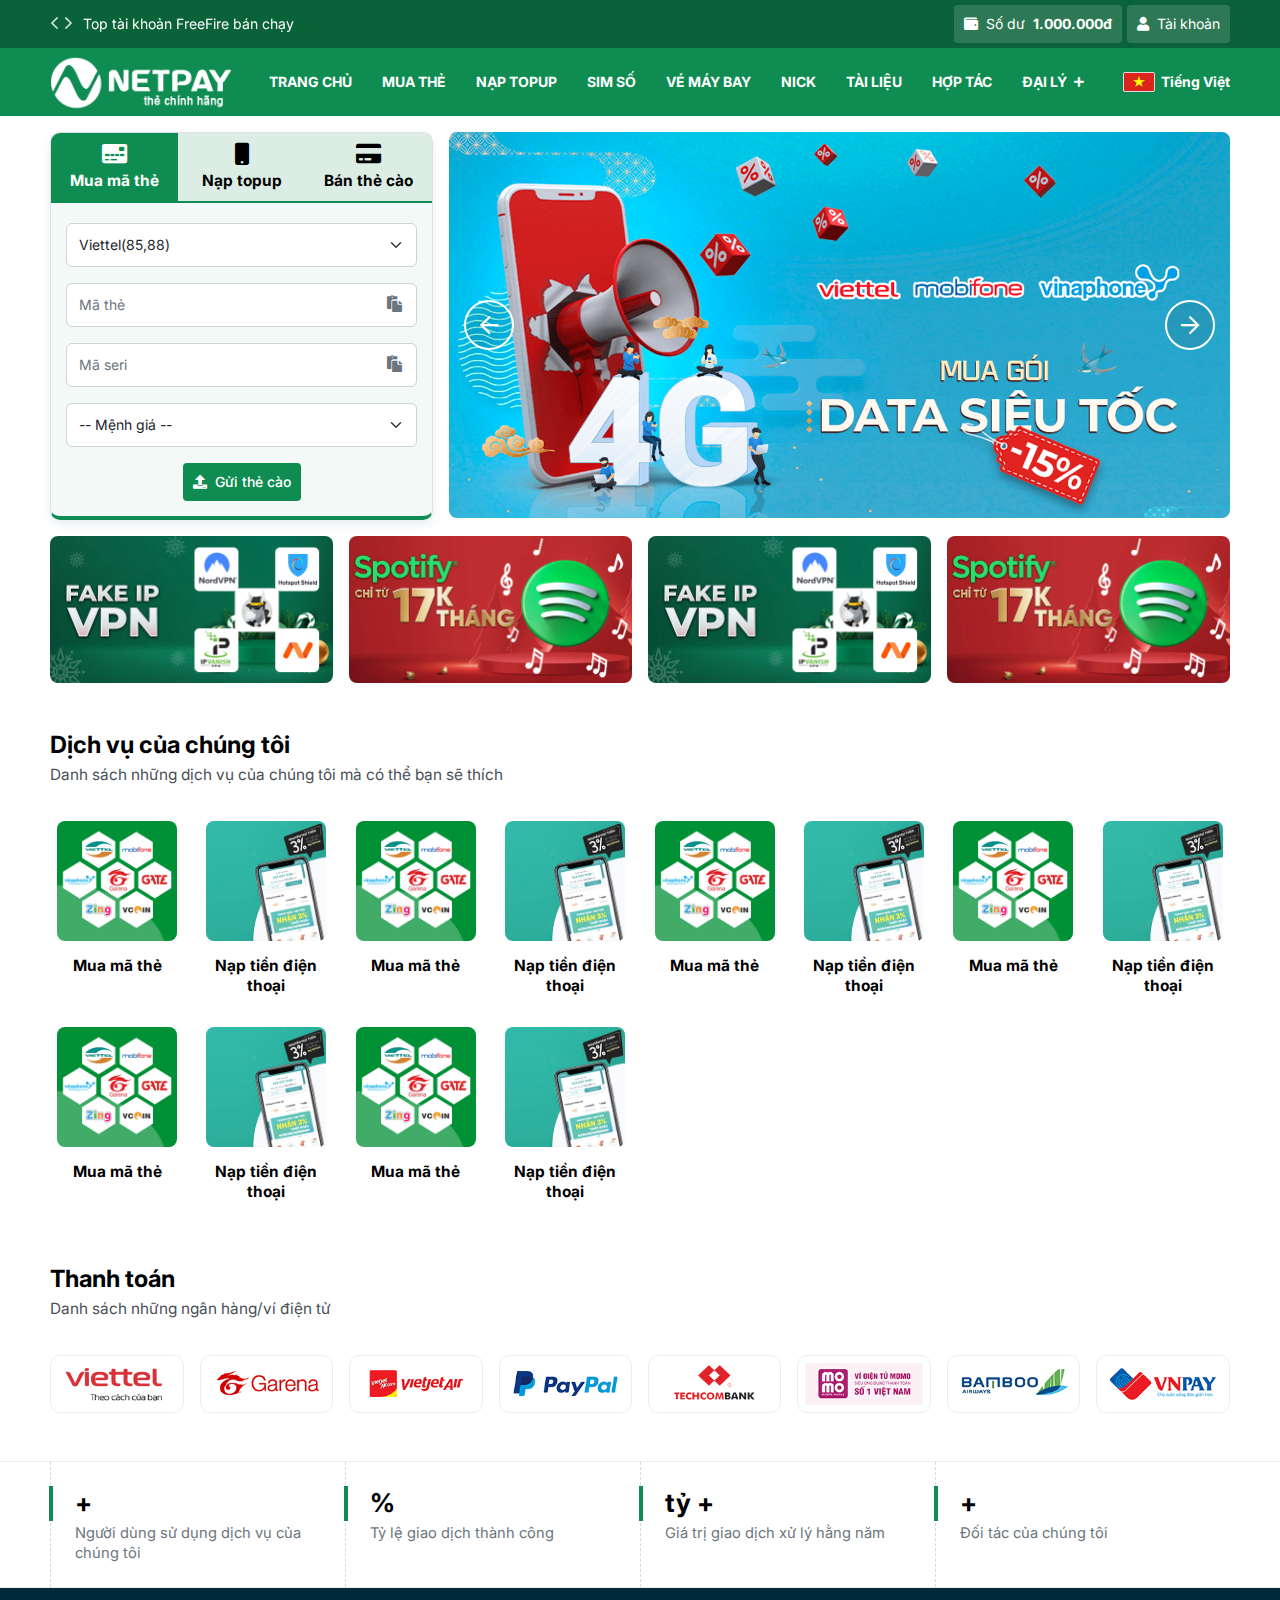
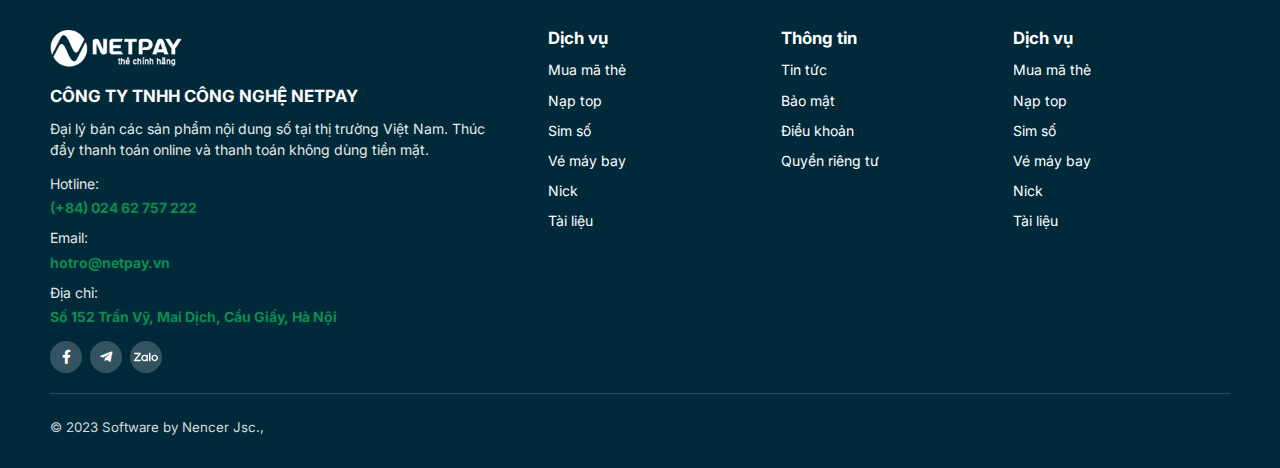
==== commit 253d0aaf: "Update" ====
--- a/index.html
+++ b/index.html
@@ -136,7 +136,7 @@
 	<div class="header-bottom transition-default">
 		<div class="container">
 			<div class="d-flex align-items-center">
-				<div class="header-hamburger"><span></span></div>
+				<div class="header-hamburger" id="call-navigation"><span></span></div>
 				<a class="header-logo position-relative" href="">
 					<img src="./assets/images/logo-white.png" height="55px"
 						 class="mw-100 header-logo_is--noSticky transition-default" alt="">
@@ -234,7 +234,7 @@
 				<div class="header-language position-relative">
 					<a href="javascript:void(0)"
 					   class="header-language_button d-flex align-items-center text-white fw-bold transition-default">
-						<img src="./assets/images/language/vn.webp" class="img-fluid" alt="">
+						<img src="./assets/images/language/vn.webp" class="img-fluid transition-default" alt="">
 						<span>
 							Tiếng Việt
 						</span>
@@ -254,6 +254,64 @@
 						</a>
 					</div>
 				</div>
+				<div class="header-users_mobile">
+					<a href="javascript:void(0)" id="call-users" class="header-users_btn">
+						<i class="fas fa-user"></i>
+					</a>
+					<ul class="list-unstyled mb-0">
+						<li class="users-logo text-center">
+							<a href="/" class="text-center d-inline-block align-middle">
+								<img src="./assets/images/logo.png"
+									 height="40px" class="mw-100" alt="">
+							</a>
+						</li>
+						<li class="users-btn">
+							<a href="" class="">
+								<i class="fas fa-wallet"></i> Số dư <b class="ms-auto">1.000.000đ</b>
+							</a>
+						</li>
+						<li>
+							<a href="">
+								Đăng ký
+							</a>
+						</li>
+						<li>
+							<a href="">
+								Đăng nhập
+							</a>
+						</li>
+						<li>
+							<a href="">
+								Thông tin tài khoản
+							</a>
+						</li>
+						<li>
+							<a href="">
+								Thông tin tài khoản
+							</a>
+						</li>
+						<li>
+							<a href="">
+								Thông tin tài khoản
+							</a>
+						</li>
+						<li>
+							<a href="">
+								Thông tin tài khoản
+							</a>
+						</li>
+						<li>
+							<a href="">
+								Thông tin tài khoản
+							</a>
+						</li>
+						<li>
+							<a href="">
+								Thông tin tài khoản
+							</a>
+						</li>
+					</ul>
+				</div>
 			</div>
 		</div>
 	</div>
@@ -266,7 +324,7 @@
 			<div class="row g-3">
 				<div class="col-12">
 					<div class="row g-3">
-						<div class="col-md-4 order-2 order-md-1">
+						<div class="col-xl-4 order-2 order-xl-1">
 							<div class="hero-form bg-white border position-relative overflow-hidden">
 								<div class="hero-form_header position-relative">
 									<div class="hero-form_tab">
@@ -485,7 +543,7 @@
 								</div>
 							</div>
 						</div>
-						<div class="col-md-8 order-1 order-md-2">
+						<div class="col-xl-8 order-1 order-xl-2">
 							<div class="section-hero_slider position-relative" id="hero-slider">
 								<div class="swiper">
 									<div class="swiper-wrapper h-auto">
@@ -569,7 +627,7 @@
 					Danh sách những dịch vụ của chúng tôi mà có thể bạn sẽ thích
 				</div>
 			</div>
-			<div class="row g-3 row-cols-xl-8">
+			<div class="row g-3 row-cols-3 row-cols-md-4 row-cols-lg-6 row-cols-xl-8">
 				<div class="col">
 					<div class="service-item position-relative d-flex align-items-center flex-column h-100 rounded-3 transition-default">
 						<div class="service-item_image flex-shrink-0 overflow-hidden rounded-3">
@@ -752,7 +810,7 @@
 					Danh sách những ngân hàng/ví điện tử
 				</div>
 			</div>
-			<div class="row g-3 row-cols-xl-5 row-cols-xl-8">
+			<div class="row g-3 row-cols-3 row-cols-md-4 row-cols-lg-6 row-cols-xl-8">
 				<div class="col">
 					<div class="payment-item d-flex align-items-center justify-content-center position-relative">
 						<img src="./assets/images/payments/viettel.jpg" class="img-fluid align-middle w-100" alt="">
@@ -847,7 +905,7 @@
 <footer id="footer" class="footer">
 	<div class="container">
 		<div class="footer-top">
-			<div class="row">
+			<div class="row g-4 g-lg-3">
 				<div class="col-lg-5">
 					<div class="footer-item">
 						<div class="footer-logo">
@@ -905,8 +963,8 @@
 					</div>
 				</div>
 				<div class="col-lg-7">
-					<div class="row">
-						<div class="col-lg-4">
+					<div class="row g-4 g-lg-3">
+						<div class="col-lg-4 col-6">
 							<div class="footer-item">
 								<div class="footer-title">
 									Dịch vụ
@@ -933,7 +991,7 @@
 								</div>
 							</div>
 						</div>
-						<div class="col-lg-4">
+						<div class="col-lg-4 col-6">
 							<div class="footer-item">
 								<div class="footer-title">
 									Thông tin
@@ -954,7 +1012,7 @@
 								</div>
 							</div>
 						</div>
-						<div class="col-lg-4">
+						<div class="col-lg-4 col-6">
 							<div class="footer-item">
 								<div class="footer-title">
 									Dịch vụ
--- a/assets/css/style.css
+++ b/assets/css/style.css
@@ -1,7 +1,3 @@
-.header {
-
-}
-
 .header .header-top {
 	background: var(--primary-hover);
 	padding: 5px 0;
@@ -148,53 +144,79 @@
 	top: -1px;
 }
 
-.header .header-bottom .header-navigation > ul > li:hover > a {
-	background: rgba(255, 255, 255, .1);
-}
-
-.header .header-bottom .header-navigation > ul > li > ul {
-	top: calc(100% + 28px);
-	border-radius: 4px;
-	min-width: 200px;
-	width: max-content;
-	padding: 5px;
-	pointer-events: none;
-	opacity: 0;
-	visibility: hidden;
-}
-
-.header .header-bottom .header-navigation > ul > li:hover > ul {
-	top: 100%;
-	opacity: 1;
-	visibility: visible;
-	pointer-events: auto;
-}
-
-.header .header-bottom .header-navigation > ul > li > ul:before {
-	position: absolute;
-	top: -16px;
-	height: 16px;
-	left: 0;
-	right: 0;
-	width: 100%;
-	display: block;
-	content: "";
-}
-
-.header .header-bottom .header-navigation > ul > li > ul:after {
-	position: absolute;
-	top: -16px;
-	left: 50%;
-	-webkit-transform: translateX(-50%);
-	-ms-transform: translateX(-50%);
-	transform: translateX(-50%);
-	content: "";
-	height: 0;
-	width: 0;
-	border-color: transparent;
-	border-bottom-color: var(--bs-white);
-	border-width: 8px;
-	border-style: solid;
+@media screen and (min-width: 1025px) {
+	.header .header-bottom .header-navigation > ul > li:hover > a {
+		background: rgba(255, 255, 255, .1);
+	}
+
+	.header .header-bottom .header-navigation > ul > li > ul {
+		top: calc(100% + 28px);
+		border-radius: 4px;
+		min-width: 200px;
+		width: max-content;
+		padding: 5px;
+		pointer-events: none;
+		opacity: 0;
+		visibility: hidden;
+	}
+
+	.header .header-bottom .header-navigation > ul > li:hover > ul {
+		top: 100%;
+		opacity: 1;
+		visibility: visible;
+		pointer-events: auto;
+	}
+
+	.header .header-bottom .header-navigation > ul > li > ul:before {
+		position: absolute;
+		top: -16px;
+		height: 16px;
+		left: 0;
+		right: 0;
+		width: 100%;
+		display: block;
+		content: "";
+	}
+
+	.header .header-bottom .header-navigation > ul > li > ul:after {
+		position: absolute;
+		top: -16px;
+		left: 50%;
+		-webkit-transform: translateX(-50%);
+		-ms-transform: translateX(-50%);
+		transform: translateX(-50%);
+		content: "";
+		height: 0;
+		width: 0;
+		border-color: transparent;
+		border-bottom-color: var(--bs-white);
+		border-width: 8px;
+		border-style: solid;
+	}
+
+	.header .header-bottom .header-navigation > ul > li > ul > li > a:before {
+		position: absolute;
+		top: 50%;
+		transform: translateY(-50%);
+		display: block;
+		content: "";
+		height: 6px;
+		width: 6px;
+		background-color: rgba(var(--bs-white-rgb), 0.75);
+		border-radius: 50%;
+		left: -5px;
+		transition: var(--transition-default);
+	}
+
+	.header .header-bottom .header-navigation > ul > li > ul > li > a:hover {
+		background-color: var(--primary-color);
+		color: var(--bs-white);
+		padding-left: 22px;
+	}
+
+	.header .header-bottom .header-navigation > ul > li > ul > li > a:hover:before {
+		left: 8px;
+	}
 }
 
 .header .header-bottom .header-navigation > ul > li > ul > li > a {
@@ -203,30 +225,6 @@
 	font-size: 1em;
 	border-radius: 4px;
 	overflow: hidden;
-}
-
-.header .header-bottom .header-navigation > ul > li > ul > li > a:before {
-	position: absolute;
-	top: 50%;
-	transform: translateY(-50%);
-	display: block;
-	content: "";
-	height: 6px;
-	width: 6px;
-	background-color: rgba(var(--bs-white-rgb), 0.75);
-	border-radius: 50%;
-	left: -5px;
-	transition: var(--transition-default);
-}
-
-.header .header-bottom .header-navigation > ul > li > ul > li > a:hover {
-	background-color: var(--primary-color);
-	color: var(--bs-white);
-	padding-left: 22px;
-}
-
-.header .header-bottom .header-navigation > ul > li > ul > li > a:hover:before {
-	left: 8px;
 }
 
 .header .header-bottom .header-language {
@@ -303,28 +301,335 @@
 	height: 20px;
 }
 
-.header .header-bottom .header-language .header-language_list a:before {
-	position: absolute;
-	top: 50%;
-	transform: translateY(-50%);
-	display: block;
-	content: "";
-	height: 6px;
-	width: 6px;
-	background-color: rgba(var(--bs-white-rgb), 0.75);
-	border-radius: 50%;
-	left: -5px;
-	transition: var(--transition-default);
-}
-
 .header .header-bottom .header-language .header-language_list a:hover {
 	background-color: var(--primary-color);
 	color: var(--bs-white);
-	padding-left: 22px;
-}
-
-.header .header-bottom .header-language .header-language_list a:hover:before {
-	left: 8px;
+}
+
+.header .header-bottom .header-users_mobile {
+	display: none;
+}
+
+.header.is-sticky {
+	position: fixed;
+	-webkit-box-shadow: 0 4px 10px rgb(0 0 0 / 10%);
+	box-shadow: 0 4px 10px rgb(0 0 0 / 10%);
+	top: 0;
+	left: 0;
+	right: 0;
+	z-index: 1019;
+}
+
+.header.is-sticky .header-top {
+	background: #f3f3f3;
+}
+
+.header.is-sticky .header-bottom {
+	background: var(--bs-white);
+}
+
+.header.is-sticky .header-top .header-slider .swiper a {
+	padding: 3px 0;
+	color: #000 !important;
+}
+
+.header.is-sticky .header-top .header-slider .header-buttons .header-button-next,
+.header.is-sticky .header-top .header-slider .header-buttons .header-button-prev {
+	font-size: 1.5em;
+	color: #000 !important;
+}
+
+.header.is-sticky .header-top .header-users .header-users_btn {
+	padding: 7px;
+	background-color: var(--primary-color);
+	color: var(--bs-white);
+	font-size: 0.95em;
+}
+
+.header.is-sticky .header-logo .header-logo_is--noSticky {
+	opacity: 0;
+	visibility: hidden;
+}
+
+.header.is-sticky .header-logo .header-logo_is--sticky {
+	opacity: 1;
+	visibility: visible;
+}
+
+.header.is-sticky .header-logo img {
+	height: 40px;
+}
+
+.header.is-sticky .header-language .header-language_button {
+	color: #000 !important;
+	padding-top: 18px;
+	padding-bottom: 18px;
+}
+
+.header.is-sticky .header-language .header-language_button img {
+	height: 18px;
+	width: 28px;
+}
+
+.header.is-sticky .header-bottom .header-navigation > ul > li > a {
+	padding-top: 18px;
+	padding-bottom: 18px;
+	color: #000 !important;
+}
+
+@media screen and (max-width: 1024px) {
+	.header .header-top {
+		display: none;
+	}
+
+	.header .header-bottom {
+		position: relative;
+	}
+
+	.header .header-bottom .header-hamburger {
+		top: 50%;
+		right: 15px;
+		transform: translateY(-50%);
+		width: 30px;
+		height: 30px;
+		display: flex;
+		flex-direction: column;
+		align-items: center;
+		justify-content: center;
+		position: absolute;
+		transition: var(--transition-default);
+	}
+
+	.header .header-bottom .header-hamburger:before,
+	.header .header-bottom .header-hamburger:after,
+	.header .header-bottom .header-hamburger > span {
+		display: block;
+		width: 20px;
+		height: 1px;
+		margin: 2.5px auto;
+		background-color: var(--bs-white);
+		-webkit-transition: all 0.6s ease;
+		transition: all 0.6s ease;
+		-webkit-transform: rotate(0deg);
+		-ms-transform: rotate(0deg);
+		transform: rotate(0deg);
+		opacity: 1;
+	}
+
+	.header .header-bottom .header-hamburger:before, .header .header-bottom .header-hamburger:after {
+		content: "";
+	}
+
+	.is-navigation .header .header-bottom .header-hamburger {
+		right: 220px;
+		z-index: 2000;
+	}
+
+	.is-navigation .header .header-bottom .header-hamburger > span {
+		-webkit-transform: rotate(-45deg);
+		-ms-transform: rotate(-45deg);
+		transform: rotate(-45deg);
+		opacity: 0;
+	}
+
+	.is-navigation .header .header-bottom .header-hamburger:before {
+		-webkit-transform: rotate(45deg);
+		-ms-transform: rotate(45deg);
+		transform: rotate(45deg);
+		margin-top: 10px;
+	}
+
+	.is-navigation .header .header-bottom .header-hamburger:after {
+		-webkit-transform: rotate(-45deg);
+		-ms-transform: rotate(-45deg);
+		transform: rotate(-45deg);
+		margin-top: -10px;
+	}
+
+	.header .header-bottom .header-logo > img {
+		height: 40px;
+	}
+
+	.header .header-bottom .header-navigation {
+		display: block;
+		position: fixed;
+		top: 0;
+		right: -240px;
+		opacity: 0;
+		visibility: hidden;
+		pointer-events: none;
+		height: 100%;
+		width: 220px;
+		background: #fff;
+		box-shadow: 0 2px 3px rgb(0 0 0 / 20%);
+		-webkit-transition: all 0.3s ease;
+		transition: all 0.3s ease;
+		z-index: 23;
+	}
+
+	.is-navigation .header .header-navigation {
+		opacity: 1;
+		visibility: visible;
+		pointer-events: auto;
+		right: 0;
+	}
+
+	.header .header-bottom .header-navigation > ul {
+		flex-direction: column;
+	}
+
+	.header .header-bottom .header-navigation > ul > li {
+		width: 100%;
+	}
+
+	.header .header-bottom .header-navigation > ul > li > a {
+		padding: 8px 10px !important;
+		font-size: 14px;
+		color: #000 !important;
+		font-weight: 500 !important;
+		border-bottom: 1px solid #eaeaea;
+		display: flex;
+		align-items: center;
+		justify-content: space-between;
+		width: 100%;
+		background-color: var(--bs-gray-100);
+	}
+
+	.header .header-bottom .header-navigation > ul > li > a[aria-expanded=true] i:before {
+		content: "\f068";
+	}
+
+	.header .header-bottom .header-navigation > ul > li.navigation-logo > a {
+		padding-top: 10px;
+		padding-bottom: 10px;
+		justify-content: center;
+	}
+
+	.header .header-bottom .header-navigation > ul > li.navigation-logo > a > img {
+		height: 40px;
+	}
+
+	.header .header-bottom .header-language {
+		margin-left: auto;
+	}
+
+	.header .header-language .header-language_button {
+		padding: 20px 0;
+	}
+
+	.header .header-language .header-language_button img {
+		margin-right: 0;
+	}
+
+	.header .header-bottom .header-users_mobile {
+		position: relative;
+		margin-left: 15px;
+		z-index: 22;
+		margin-right: 45px;
+		display: block;
+	}
+
+	.header .header-bottom .header-users_mobile .header-users_btn {
+		color: var(--bs-white);
+		font-size: 1.3em;
+	}
+
+	.header .header-bottom .header-language .header-language_button span {
+		display: none;
+	}
+
+	.header .header-bottom .header-users_mobile > ul {
+		position: fixed;
+		top: 0;
+		right: -240px;
+		opacity: 0;
+		visibility: hidden;
+		pointer-events: none;
+		width: 220px;
+		background: #fff;
+		box-shadow: 0 2px 3px rgb(0 0 0 / 20%);
+		-webkit-transition: all 0.3s ease;
+		transition: all 0.3s ease;
+		z-index: 13;
+		flex-direction: column;
+		display: flex;
+		align-items: center;
+		height: 100vh;
+	}
+
+	.is-users .header .header-bottom .header-users_mobile > ul {
+		opacity: 1;
+		visibility: visible;
+		pointer-events: auto;
+		right: 0;
+	}
+
+	.header .header-bottom .header-users_mobile > ul > li {
+		width: 100%;
+		position: relative;
+	}
+
+	.header .header-bottom .header-users_mobile > ul > li > a {
+		padding: 8px 10px;
+		font-size: 14px;
+		color: var(--bs-gray-900) !important;
+		text-transform: uppercase;
+		font-weight: 500;
+		border-bottom: 1px solid #eaeaea;
+		display: flex;
+		align-items: center;
+		justify-content: space-between;
+		width: 100%;
+	}
+
+	.header .header-bottom .header-users_mobile > ul > li.users-logo > a {
+		padding-top: 9px;
+		padding-bottom: 9px;
+	}
+
+	.header .header-bottom .header-users_mobile > ul > li.users-logo > a > img {
+		height: 40px;
+	}
+
+	.header .header-bottom .header-users_mobile > ul > li.users-btn > a {
+		color: var(--bs-white) !important;
+		background: var(--primary-color);
+		padding: 12px 15px;
+		display: flex;
+		align-items: center;
+		gap: 5px;
+		font-size: 0.95em;
+		transition: var(--transition-default);
+		justify-content: flex-start;
+		border-radius: 0;
+	}
+
+	.header .header-overlay {
+		background: rgba(0, 0, 0, 0.5);
+		position: fixed;
+		top: 0;
+		left: 0;
+		right: 0;
+		bottom: 0;
+		z-index: 12;
+		display: none;
+	}
+
+	.is-navigation .header .header-overlay, .is-users .header .header-overlay {
+		display: block;
+	}
+
+	.header.is-sticky .header-bottom .header-users_mobile .header-users_btn {
+		color: #000;
+	}
+
+	.header.is-sticky .header-bottom .header-hamburger:before, .header.is-sticky .header-bottom .header-hamburger:after, .header.is-sticky .header-bottom .header-hamburger > span {
+		background-color: #000;
+	}
+
+	.is-navigation .header.is-sticky .header-bottom .header-hamburger:before, .is-navigation .header.is-sticky .header-bottom .header-hamburger:after, .is-navigation .header.is-sticky .header-bottom .header-hamburger > span {
+		background-color: #fff !important;
+	}
 }
 
 .section-hero .section-hero_slider--item {
@@ -419,6 +724,34 @@
 	color: var(--bs-gray-1000);
 }
 
+@media screen and (max-width: 991px) {
+	.section-hero .section-hero_actions [class*=section-hero_actions] {
+		width: 35px;
+		height: 35px;
+		font-size: 1.15em;
+	}
+
+	.section-hero .section-hero_actions .section-hero_actions--prev {
+		left: 5px;
+	}
+
+	.section-hero .section-hero_actions .section-hero_actions--next {
+		right: 5px;
+	}
+
+	.section-hero .hero-form .hero-form_header .nav-tabs .nav-item .nav-link {
+		white-space: nowrap;
+	}
+
+	.section-hero .hero-form .hero-form_icon {
+		font-size: 1.3em;
+	}
+
+	.section-hero .hero-form .hero-form_header .hero-form_title {
+		font-size: 1em;
+	}
+}
+
 .section-counter {
 	border-top: 1px solid #ededed;
 	border-bottom: 1px solid #ededed;
@@ -453,10 +786,34 @@
 	color: var(--bs-gray-600);
 }
 
+@media screen and (max-width: 991px) {
+	.section-counter .counter-inner .counter-item {
+		padding: 15px;
+	}
+
+	.section-counter .counter-inner .counter-item .counter-item_title {
+		font-size: 1.5em;
+	}
+
+	.section-counter .counter-inner .counter-item .counter-item_description {
+		font-size: 1em;
+	}
+}
+
+@media screen and (max-width: 768px) {
+	.section-counter .counter-inner {
+		flex-wrap: wrap;
+	}
+
+	.section-counter .counter-inner .counter-item {
+		width: 50%;
+	}
+}
+
 .footer {
 	background-color: #00293a;
 	color: #e6e9e8;
-	padding-top: 60px;
+	padding-top: 40px;
 }
 
 .footer .footer-top {
@@ -531,7 +888,7 @@
 }
 
 .footer .footer-bottom {
-	padding: 24px 0;
+	padding: 24px 0 32px;
 	border-top: 1px solid #d9d9d934;
 }
 
--- a/assets/css/base.css
+++ b/assets/css/base.css
@@ -1,258 +1,271 @@
 :root {
-    --bs-gray-1000: #000000;
-    --transition-default: 0.3s all ease-in-out;
-    --font-theme: 'Inter', Arial, Helvetica, sans-serif;
-    --size-theme: 14px;
+	--bs-gray-1000: #000000;
+	--transition-default: 0.3s all ease-in-out;
+	--font-theme: 'Inter', Arial, Helvetica, sans-serif;
+	--size-theme: 14px;
 }
 
 body {
-    position: relative;
-    width: 100%;
-    color: var(--bs-gray-800);
-    font-family: var(--font-theme);
-    font-size: var(--size-theme);
-    font-weight: 400;
-    font-style: normal;
-    background-color: #fff;
-    line-height: 1.3;
+	position: relative;
+	width: 100%;
+	color: var(--bs-gray-800);
+	font-family: var(--font-theme);
+	font-size: var(--size-theme);
+	font-weight: 400;
+	font-style: normal;
+	background-color: #fff;
+	line-height: 1.3;
 }
 
 a,
 a:hover,
 a:focus {
-    outline: none;
-    text-decoration: none;
-    cursor: pointer;
-    -o-transition: var(--transition-default);
-    transition: var(--transition-default);
-    -webkit-transition: var(--transition-default);
+	outline: none;
+	text-decoration: none;
+	cursor: pointer;
+	-o-transition: var(--transition-default);
+	transition: var(--transition-default);
+	-webkit-transition: var(--transition-default);
 }
 
 button,
 button:hover,
 button:focus {
-    -webkit-box-shadow: none !important;
-    box-shadow: none !important;
-    outline: none !important;
-    text-decoration: none !important;
-    cursor: pointer;
-    -o-transition: var(--transition-default);
-    transition: var(--transition-default);
-    -webkit-transition: var(--transition-default);
-    cursor: pointer !important;
+	-webkit-box-shadow: none !important;
+	box-shadow: none !important;
+	outline: none !important;
+	text-decoration: none !important;
+	cursor: pointer;
+	-o-transition: var(--transition-default);
+	transition: var(--transition-default);
+	-webkit-transition: var(--transition-default);
+	cursor: pointer !important;
 }
 
 input,
 select,
 textarea {
-    -o-transition: var(--transition-default);
-    transition: var(--transition-default);
-    -webkit-transition: var(--transition-default);
+	-o-transition: var(--transition-default);
+	transition: var(--transition-default);
+	-webkit-transition: var(--transition-default);
 }
 
 input:focus,
 select:focus,
 textarea:focus {
-    box-shadow: inset 0 1px 1px rgb(0 0 0 / 8%), 0 0 8px rgb(102 175 233 / 60%) !important;
-    -webkit-box-shadow: inset 0 1px 1px rgb(0 0 0 / 8%), 0 0 8px rgb(102 175 233 / 60%) !important;
-    outline: none !important;
-    border-color: #66afe9 !important;
+	box-shadow: inset 0 1px 1px rgb(0 0 0 / 8%), 0 0 8px rgb(102 175 233 / 60%) !important;
+	-webkit-box-shadow: inset 0 1px 1px rgb(0 0 0 / 8%), 0 0 8px rgb(102 175 233 / 60%) !important;
+	outline: none !important;
+	border-color: #66afe9 !important;
 }
 
 .transition-default {
-    -o-transition: var(--transition-default);
-    transition: var(--transition-default);
-    -webkit-transition: var(--transition-default);
+	-o-transition: var(--transition-default);
+	transition: var(--transition-default);
+	-webkit-transition: var(--transition-default);
 }
 
 .background-cover {
-    -webkit-background-size: cover;
-    background-size: cover;
-    background-position: center center;
-    background-repeat: no-repeat;
+	-webkit-background-size: cover;
+	background-size: cover;
+	background-position: center center;
+	background-repeat: no-repeat;
 }
 
 .image-cover {
-    position: absolute;
-    top: 0;
-    left: 0;
-    width: 100%;
-    height: 100%;
-    -o-object-fit: cover;
-    object-fit: cover;
+	position: absolute;
+	top: 0;
+	left: 0;
+	width: 100%;
+	height: 100%;
+	-o-object-fit: cover;
+	object-fit: cover;
 }
 
 .image-contain {
-    position: absolute;
-    top: 0;
-    left: 0;
-    width: 100%;
-    height: 100%;
-    -o-object-fit: contain;
-    object-fit: contain;
+	position: absolute;
+	top: 0;
+	left: 0;
+	width: 100%;
+	height: 100%;
+	-o-object-fit: contain;
+	object-fit: contain;
 }
 
 .object-fit-cover {
-    -o-object-fit: cover;
-    object-fit: cover;
+	-o-object-fit: cover;
+	object-fit: cover;
 }
 
 .object-fit-contain {
-    -o-object-fit: contain;
-    object-fit: contain;
+	-o-object-fit: contain;
+	object-fit: contain;
 }
 
 .pseudo:before,
 .pseudo:after {
-    position: absolute;
-    content: '';
-    display: block;
+	position: absolute;
+	content: '';
+	display: block;
 }
 
 .limit {
-    --font-size: 1em;
-    --line-height: inherit;
-    --line: 2;
-    overflow: hidden;
-    text-overflow: ellipsis;
-    display: -webkit-box;
-    -webkit-line-clamp: var(--line);
-    line-clamp: var(--line);
-    -webkit-box-orient: vertical;
-    height: calc(var(--line) * var(--font-size) * var(--line-height));
+	--font-size: 1em;
+	--line-height: inherit;
+	--line: 2;
+	overflow: hidden;
+	text-overflow: ellipsis;
+	display: -webkit-box;
+	-webkit-line-clamp: var(--line);
+	line-clamp: var(--line);
+	-webkit-box-orient: vertical;
+	height: calc(var(--line) * var(--font-size) * var(--line-height));
 }
 
 input::-webkit-outer-spin-button,
 input::-webkit-inner-spin-button {
-    -webkit-appearance: none;
-    margin: 0;
+	-webkit-appearance: none;
+	margin: 0;
 }
 
 input[type='number'] {
-    -moz-appearance: textfield;
+	-moz-appearance: textfield;
 }
 
 .zi--1 {
-    z-index: -1;
+	z-index: -1;
 }
 
 .zi-1 {
-    z-index: 1;
+	z-index: 1;
 }
 
 .zi-2 {
-    z-index: 2;
+	z-index: 2;
 }
 
 .zi-3 {
-    z-index: 3;
+	z-index: 3;
 }
 
 .zi-4 {
-    z-index: 4;
+	z-index: 4;
 }
 
 .zi-5 {
-    z-index: 5;
+	z-index: 5;
 }
 
 .zi-10 {
-    z-index: 10;
+	z-index: 10;
 }
 
 .section-gap_lg {
-    margin: 64px 0;
+	margin: 64px 0;
 }
 
 .section-gap_md {
-    margin: 48px 0;
+	margin: 48px 0;
 }
 
 .section-gap_sm {
-    margin: 32px 0;
+	margin: 32px 0;
 }
 
 .section-gap_xs {
-    margin: 16px 0;
+	margin: 16px 0;
 }
 
 @media screen and (max-width: 991px) {
-    .section-gap_lg {
-        margin: 48px 0;
-    }
-
-    .section-gap_md {
-        margin: 36px 0;
-    }
-
-    .section-gap_sm {
-        margin: 24px 0;
-    }
-
-    .section-gap_xs {
-        margin: 12px 0;
-    }
+	.section-gap_lg {
+		margin: 48px 0;
+	}
+
+	.section-gap_md {
+		margin: 36px 0;
+	}
+
+	.section-gap_sm {
+		margin: 24px 0;
+	}
+
+	.section-gap_xs {
+		margin: 12px 0;
+	}
 }
 
 .section-heading {
-    margin-bottom: 36px;
+	margin-bottom: 36px;
 }
 
 .section-heading .heading-title {
-    font-size: 1.7em;
-    font-weight: 700;
-    color: var(--bs-gray-1000);
-    margin-bottom: 5px;
+	font-size: 1.7em;
+	font-weight: 700;
+	color: var(--bs-gray-1000);
+	margin-bottom: 5px;
 }
 
 .section-heading .heading-description {
-    font-size: 1.1em;
-    color: var(--bs-gray-700);
+	font-size: 1.1em;
+	color: var(--bs-gray-700);
+}
+
+@media screen and (max-width: 991px) {
+	.section-heading {
+		margin-bottom: 24px;
+	}
+
+	.section-heading .heading-title {
+		font-size: 1.4em;
+	}
+
+	.section-heading .heading-description {
+		font-size: 1em;
+	}
 }
 
 @media (min-width: 1200px) {
-    .container, .container-lg, .container-md, .container-sm, .container-xl {
-        max-width: 1280px;
-        width: 94%;
-        min-width: 1170px;
-    }
+	.container, .container-lg, .container-md, .container-sm, .container-xl {
+		max-width: 1280px;
+		width: 94%;
+		min-width: 1170px;
+	}
 }
 
 @media (min-width: 1400px) {
-    .container, .container-lg, .container-md, .container-sm, .container-xl {
-        max-width: 1400px;
-        width: 80%;
-        min-width: 1320px;
-    }
+	.container, .container-lg, .container-md, .container-sm, .container-xl {
+		max-width: 1400px;
+		width: 80%;
+		min-width: 1320px;
+	}
 }
 
 .button-theme {
-    border-radius: 4px;
-    padding: 10px;
-    gap: 8px;
-    font-size: 1em;
-    background-color: rgba(var(--bs-white-rgb), 0.15);
-    color: var(--bs-white);
-    transition: var(--transition-default);
-    border: 0;
-    display: inline-flex;
-    align-items: center;
-    justify-content: center;
-    font-weight: 500;
+	border-radius: 4px;
+	padding: 10px;
+	gap: 8px;
+	font-size: 1em;
+	background-color: rgba(var(--bs-white-rgb), 0.15);
+	color: var(--bs-white);
+	transition: var(--transition-default);
+	border: 0;
+	display: inline-flex;
+	align-items: center;
+	justify-content: center;
+	font-weight: 500;
 }
 
 .button-theme.button-theme_primary {
-    background-color: var(--primary-color);
+	background-color: var(--primary-color);
 }
 
 .button-theme.button-theme_primary:hover {
-    background-color: var(--primary-hover);
-}
-
+	background-color: var(--primary-hover);
+}
 
 @media (min-width: 1200px) {
-    .row-cols-xl-8 > * {
-	    flex: 0 0 auto;
-        width: calc(100% / 8);
-    }
+	.row-cols-xl-8 > * {
+		flex: 0 0 auto;
+		width: calc(100% / 8);
+	}
 }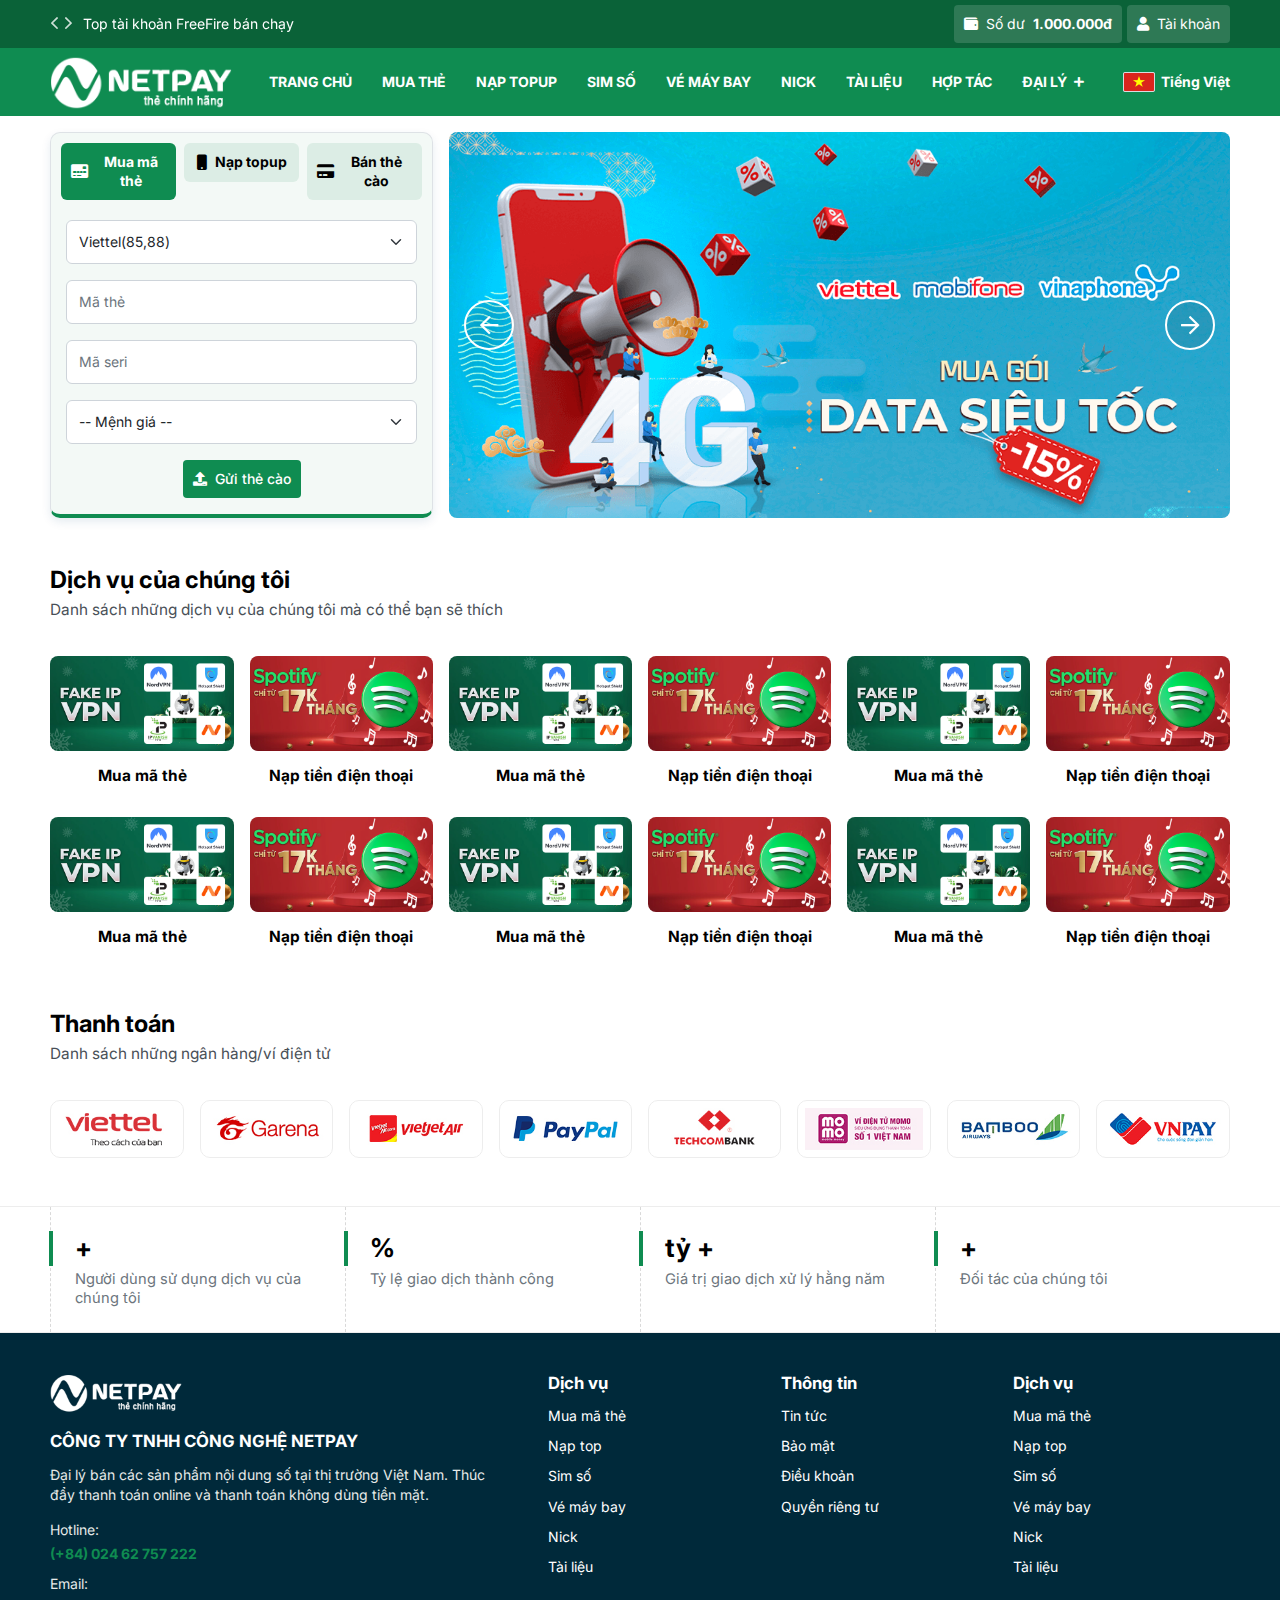
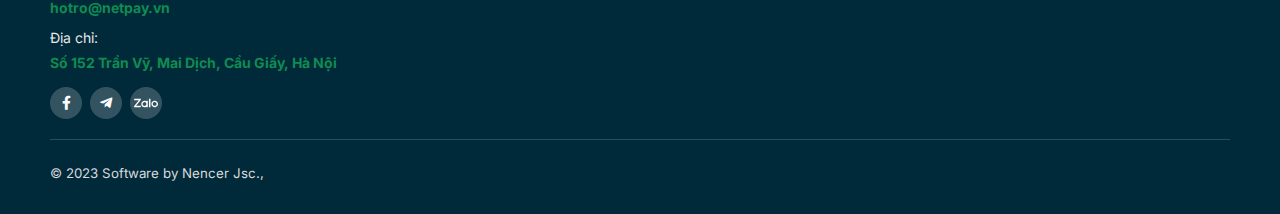
==== commit 95c3f5a2: "Update" ====
--- a/index.html
+++ b/index.html
@@ -331,7 +331,7 @@
 										<ul class="nav nav-tabs flex-nowrap border-bottom-0">
 											<li class="nav-item flex-grow-1 w-100">
 												<a href="#mua-ma-the" data-bs-toggle="tab"
-												   class="nav-link position-relative active mb-0 border-0 rounded-0 d-flex align-content-center flex-column justify-content-center text-center">
+												   class="nav-link position-relative active mb-0 border-0 d-flex align-content-center justify-content-center text-center">
 													<div class="hero-form_icon">
 														<i class="fas fa-credit-card-front"></i>
 													</div>
@@ -342,7 +342,7 @@
 											</li>
 											<li class="nav-item flex-grow-1 w-100">
 												<a href="#topup" data-bs-toggle="tab"
-												   class="nav-link position-relative mb-0 border-0 rounded-0 d-flex align-content-center flex-column justify-content-center text-center">
+												   class="nav-link position-relative mb-0 border-0 d-flex align-content-center justify-content-center text-center">
 													<div class="hero-form_icon">
 														<i class="fas fa-mobile"></i>
 													</div>
@@ -353,7 +353,7 @@
 											</li>
 											<li class="nav-item flex-grow-1 w-100">
 												<a href="#the-cao" data-bs-toggle="tab"
-												   class="nav-link position-relative mb-0 border-0 rounded-0 d-flex align-content-center flex-column justify-content-center text-center">
+												   class="nav-link position-relative mb-0 border-0 d-flex align-content-center justify-content-center text-center">
 													<div class="hero-form_icon">
 														<i class="fas fa-credit-card"></i>
 													</div>
@@ -383,22 +383,16 @@
 														</div>
 													</div>
 													<div class="col-12">
-														<div class="form-item form-icon">
+														<div class="form-item">
 															<input type="text" class="form-control" placeholder="Mã thẻ">
-															<button type="button" class="copy-value form-button">
-																<i class="fas fa-paste"></i>
-															</button>
 														</div>
 													</div>
 													<div class="col-12">
-														<div class="form-item form-icon">
+														<div class="form-item">
 															<input type="text" class="form-control" placeholder="Mã seri">
-															<button type="button" class="copy-value form-button">
-																<i class="fas fa-paste"></i>
-															</button>
-														</div>
-													</div>
-													<div class="col-12" id="menhGia">
+														</div>
+													</div>
+													<div class="col-12">
 														<div class="form-item">
 															<select name="" class="form-select" id="">
 																<option data-index="0" selected value="">-- Mệnh giá --</option>
@@ -582,38 +576,6 @@
 						</div>
 					</div>
 				</div>
-				<div class="col-12">
-					<div class="row g-3">
-						<div class="col-md-3 col-6">
-							<div class="section-hero_slider--item overflow-hidden position-relative section-hero__js">
-								<img src="./assets/images/banner/banner-5.png" class="w-100 img-fluid"
-									 alt="">
-								<a href="" class="stretched-link"></a>
-							</div>
-						</div>
-						<div class="col-md-3 col-6">
-							<div class="section-hero_slider--item overflow-hidden position-relative section-hero__js">
-								<img src="./assets/images/banner/banner-6.png" class="w-100 img-fluid"
-									 alt="">
-								<a href="" class="stretched-link"></a>
-							</div>
-						</div>
-						<div class="col-md-3 col-6">
-							<div class="section-hero_slider--item overflow-hidden position-relative section-hero__js">
-								<img src="./assets/images/banner/banner-5.png" class="w-100 img-fluid"
-									 alt="">
-								<a href="" class="stretched-link"></a>
-							</div>
-						</div>
-						<div class="col-md-3 col-6">
-							<div class="section-hero_slider--item overflow-hidden position-relative section-hero__js">
-								<img src="./assets/images/banner/banner-6.png" class="w-100 img-fluid"
-									 alt="">
-								<a href="" class="stretched-link"></a>
-							</div>
-						</div>
-					</div>
-				</div>
 			</div>
 		</div>
 	</div>
@@ -627,11 +589,11 @@
 					Danh sách những dịch vụ của chúng tôi mà có thể bạn sẽ thích
 				</div>
 			</div>
-			<div class="row g-3 row-cols-3 row-cols-md-4 row-cols-lg-6 row-cols-xl-8">
-				<div class="col">
-					<div class="service-item position-relative d-flex align-items-center flex-column h-100 rounded-3 transition-default">
-						<div class="service-item_image flex-shrink-0 overflow-hidden rounded-3">
-							<img src="./assets/images/service/muathe.jpg"
+			<div class="row g-3 row-cols-3 row-cols-md-4 row-cols-lg-6">
+				<div class="col">
+					<div class="service-item position-relative d-flex align-items-center flex-column h-100 rounded-3 transition-default">
+						<div class="service-item_image flex-shrink-0 overflow-hidden rounded-3">
+							<img src="./assets/images/banner/banner-5.png"
 								 class="img-fluid object-fit-cover transition-default" alt="">
 						</div>
 						<div class="service-item_content d-flex flex-column">
@@ -645,7 +607,7 @@
 				<div class="col">
 					<div class="service-item position-relative d-flex align-items-center flex-column h-100 rounded-3 transition-default">
 						<div class="service-item_image flex-shrink-0 overflow-hidden rounded-3">
-							<img src="./assets/images/service/naptopup.jpg"
+							<img src="./assets/images/banner/banner-6.png"
 								 class="img-fluid object-fit-cover transition-default" alt="">
 						</div>
 						<div class="service-item_content d-flex flex-column">
@@ -656,11 +618,10 @@
 						<a href="" class="stretched-link"></a>
 					</div>
 				</div>
-
-				<div class="col">
-					<div class="service-item position-relative d-flex align-items-center flex-column h-100 transition-default">
-						<div class="service-item_image flex-shrink-0 overflow-hidden rounded-3">
-							<img src="./assets/images/service/muathe.jpg"
+				<div class="col">
+					<div class="service-item position-relative d-flex align-items-center flex-column h-100 rounded-3 transition-default">
+						<div class="service-item_image flex-shrink-0 overflow-hidden rounded-3">
+							<img src="./assets/images/banner/banner-5.png"
 								 class="img-fluid object-fit-cover transition-default" alt="">
 						</div>
 						<div class="service-item_content d-flex flex-column">
@@ -672,9 +633,9 @@
 					</div>
 				</div>
 				<div class="col">
-					<div class="service-item position-relative d-flex align-items-center flex-column h-100 transition-default">
-						<div class="service-item_image flex-shrink-0 overflow-hidden rounded-3">
-							<img src="./assets/images/service/naptopup.jpg"
+					<div class="service-item position-relative d-flex align-items-center flex-column h-100 rounded-3 transition-default">
+						<div class="service-item_image flex-shrink-0 overflow-hidden rounded-3">
+							<img src="./assets/images/banner/banner-6.png"
 								 class="img-fluid object-fit-cover transition-default" alt="">
 						</div>
 						<div class="service-item_content d-flex flex-column">
@@ -686,9 +647,9 @@
 					</div>
 				</div>
 				<div class="col">
-					<div class="service-item position-relative d-flex align-items-center flex-column h-100 transition-default">
-						<div class="service-item_image flex-shrink-0 overflow-hidden rounded-3">
-							<img src="./assets/images/service/muathe.jpg"
+					<div class="service-item position-relative d-flex align-items-center flex-column h-100 rounded-3 transition-default">
+						<div class="service-item_image flex-shrink-0 overflow-hidden rounded-3">
+							<img src="./assets/images/banner/banner-5.png"
 								 class="img-fluid object-fit-cover transition-default" alt="">
 						</div>
 						<div class="service-item_content d-flex flex-column">
@@ -700,9 +661,9 @@
 					</div>
 				</div>
 				<div class="col">
-					<div class="service-item position-relative d-flex align-items-center flex-column h-100 transition-default">
-						<div class="service-item_image flex-shrink-0 overflow-hidden rounded-3">
-							<img src="./assets/images/service/naptopup.jpg"
+					<div class="service-item position-relative d-flex align-items-center flex-column h-100 rounded-3 transition-default">
+						<div class="service-item_image flex-shrink-0 overflow-hidden rounded-3">
+							<img src="./assets/images/banner/banner-6.png"
 								 class="img-fluid object-fit-cover transition-default" alt="">
 						</div>
 						<div class="service-item_content d-flex flex-column">
@@ -714,9 +675,9 @@
 					</div>
 				</div>
 				<div class="col">
-					<div class="service-item position-relative d-flex align-items-center flex-column h-100 transition-default">
-						<div class="service-item_image flex-shrink-0 overflow-hidden rounded-3">
-							<img src="./assets/images/service/muathe.jpg"
+					<div class="service-item position-relative d-flex align-items-center flex-column h-100 rounded-3 transition-default">
+						<div class="service-item_image flex-shrink-0 overflow-hidden rounded-3">
+							<img src="./assets/images/banner/banner-5.png"
 								 class="img-fluid object-fit-cover transition-default" alt="">
 						</div>
 						<div class="service-item_content d-flex flex-column">
@@ -728,9 +689,9 @@
 					</div>
 				</div>
 				<div class="col">
-					<div class="service-item position-relative d-flex align-items-center flex-column h-100 transition-default">
-						<div class="service-item_image flex-shrink-0 overflow-hidden rounded-3">
-							<img src="./assets/images/service/naptopup.jpg"
+					<div class="service-item position-relative d-flex align-items-center flex-column h-100 rounded-3 transition-default">
+						<div class="service-item_image flex-shrink-0 overflow-hidden rounded-3">
+							<img src="./assets/images/banner/banner-6.png"
 								 class="img-fluid object-fit-cover transition-default" alt="">
 						</div>
 						<div class="service-item_content d-flex flex-column">
@@ -742,9 +703,9 @@
 					</div>
 				</div>
 				<div class="col">
-					<div class="service-item position-relative d-flex align-items-center flex-column h-100 transition-default">
-						<div class="service-item_image flex-shrink-0 overflow-hidden rounded-3">
-							<img src="./assets/images/service/muathe.jpg"
+					<div class="service-item position-relative d-flex align-items-center flex-column h-100 rounded-3 transition-default">
+						<div class="service-item_image flex-shrink-0 overflow-hidden rounded-3">
+							<img src="./assets/images/banner/banner-5.png"
 								 class="img-fluid object-fit-cover transition-default" alt="">
 						</div>
 						<div class="service-item_content d-flex flex-column">
@@ -756,9 +717,9 @@
 					</div>
 				</div>
 				<div class="col">
-					<div class="service-item position-relative d-flex align-items-center flex-column h-100 transition-default">
-						<div class="service-item_image flex-shrink-0 overflow-hidden rounded-3">
-							<img src="./assets/images/service/naptopup.jpg"
+					<div class="service-item position-relative d-flex align-items-center flex-column h-100 rounded-3 transition-default">
+						<div class="service-item_image flex-shrink-0 overflow-hidden rounded-3">
+							<img src="./assets/images/banner/banner-6.png"
 								 class="img-fluid object-fit-cover transition-default" alt="">
 						</div>
 						<div class="service-item_content d-flex flex-column">
@@ -770,9 +731,9 @@
 					</div>
 				</div>
 				<div class="col">
-					<div class="service-item position-relative d-flex align-items-center flex-column h-100 transition-default">
-						<div class="service-item_image flex-shrink-0 overflow-hidden rounded-3">
-							<img src="./assets/images/service/muathe.jpg"
+					<div class="service-item position-relative d-flex align-items-center flex-column h-100 rounded-3 transition-default">
+						<div class="service-item_image flex-shrink-0 overflow-hidden rounded-3">
+							<img src="./assets/images/banner/banner-5.png"
 								 class="img-fluid object-fit-cover transition-default" alt="">
 						</div>
 						<div class="service-item_content d-flex flex-column">
@@ -784,9 +745,9 @@
 					</div>
 				</div>
 				<div class="col">
-					<div class="service-item position-relative d-flex align-items-center flex-column h-100 transition-default">
-						<div class="service-item_image flex-shrink-0 overflow-hidden rounded-3">
-							<img src="./assets/images/service/naptopup.jpg"
+					<div class="service-item position-relative d-flex align-items-center flex-column h-100 rounded-3 transition-default">
+						<div class="service-item_image flex-shrink-0 overflow-hidden rounded-3">
+							<img src="./assets/images/banner/banner-6.png"
 								 class="img-fluid object-fit-cover transition-default" alt="">
 						</div>
 						<div class="service-item_content d-flex flex-column">
--- a/assets/css/style.css
+++ b/assets/css/style.css
@@ -375,6 +375,28 @@
 	padding-top: 18px;
 	padding-bottom: 18px;
 	color: #000 !important;
+}
+
+@media screen and (max-width: 1270px) {
+	.header .header-bottom .header-language .header-language_button span {
+		display: none;
+	}
+}
+
+@media screen and (min-width: 1025px) and (max-width: 1270px) {
+	.header .header-bottom .header-logo > img {
+		height: 45px;
+	}
+
+	.header .header-bottom .header-navigation > ul > li > a {
+		padding: 25px 8px;
+		white-space: nowrap;
+		font-size: .95em;
+	}
+
+	.header .header-bottom .header-language {
+		margin-left: 18px;
+	}
 }
 
 @media screen and (max-width: 1024px) {
@@ -521,6 +543,7 @@
 		margin-right: 0;
 	}
 
+
 	.header .header-bottom .header-users_mobile {
 		position: relative;
 		margin-left: 15px;
@@ -532,10 +555,6 @@
 	.header .header-bottom .header-users_mobile .header-users_btn {
 		color: var(--bs-white);
 		font-size: 1.3em;
-	}
-
-	.header .header-bottom .header-language .header-language_button span {
-		display: none;
 	}
 
 	.header .header-bottom .header-users_mobile > ul {
@@ -667,12 +686,16 @@
 	background-color: rgba(var(--primary-rgb), .05) !important;
 }
 
+.section-hero .hero-form .hero-form_header .nav-tabs {
+	gap: 8px;
+}
+
 .section-hero .hero-form .hero-form_header .nav-tabs .nav-item .nav-link {
 	background-color: rgba(var(--primary-rgb), .1);
-	padding: 10px 15px;
-	gap: 5px;
+	padding: 10px;
+	gap: 8px;
 	color: var(--bs-gray-1000);
-	border-bottom: 2px solid var(--primary-color) !important;
+	border-radius: 6px;
 }
 
 .section-hero .hero-form .hero-form_header .nav-tabs .nav-item .nav-link.active {
@@ -680,8 +703,12 @@
 	color: var(--bs-white);
 }
 
+.section-hero .hero-form .hero-form_header .hero-form_tab {
+	padding: 10px;
+}
+
 .section-hero .hero-form .hero-form_header .hero-form_title {
-	font-size: 1.1em;
+	font-size: 1em;
 	font-weight: 700;
 }
 
@@ -690,11 +717,11 @@
 	align-items: center;
 	justify-content: center;
 	text-align: center;
-	font-size: 1.6em;
+	font-size: 1.1em;
 }
 
 .section-hero .hero-form .hero-form_body {
-	padding: 20px 15px 15px;
+	padding: 10px 15px 15px;
 }
 
 .section-hero .hero-form .form-item {
@@ -750,6 +777,10 @@
 	.section-hero .hero-form .hero-form_header .hero-form_title {
 		font-size: 1em;
 	}
+
+	.section-hero .hero-form .hero-form_header .nav-tabs {
+		overflow-x: auto;
+	}
 }
 
 .section-counter {
@@ -918,10 +949,6 @@
 	gap: 15px;
 }
 
-.service-item .service-item_image {
-	max-width: 120px;
-}
-
 .service-item .service-item_content {
 	gap: 2px;
 }
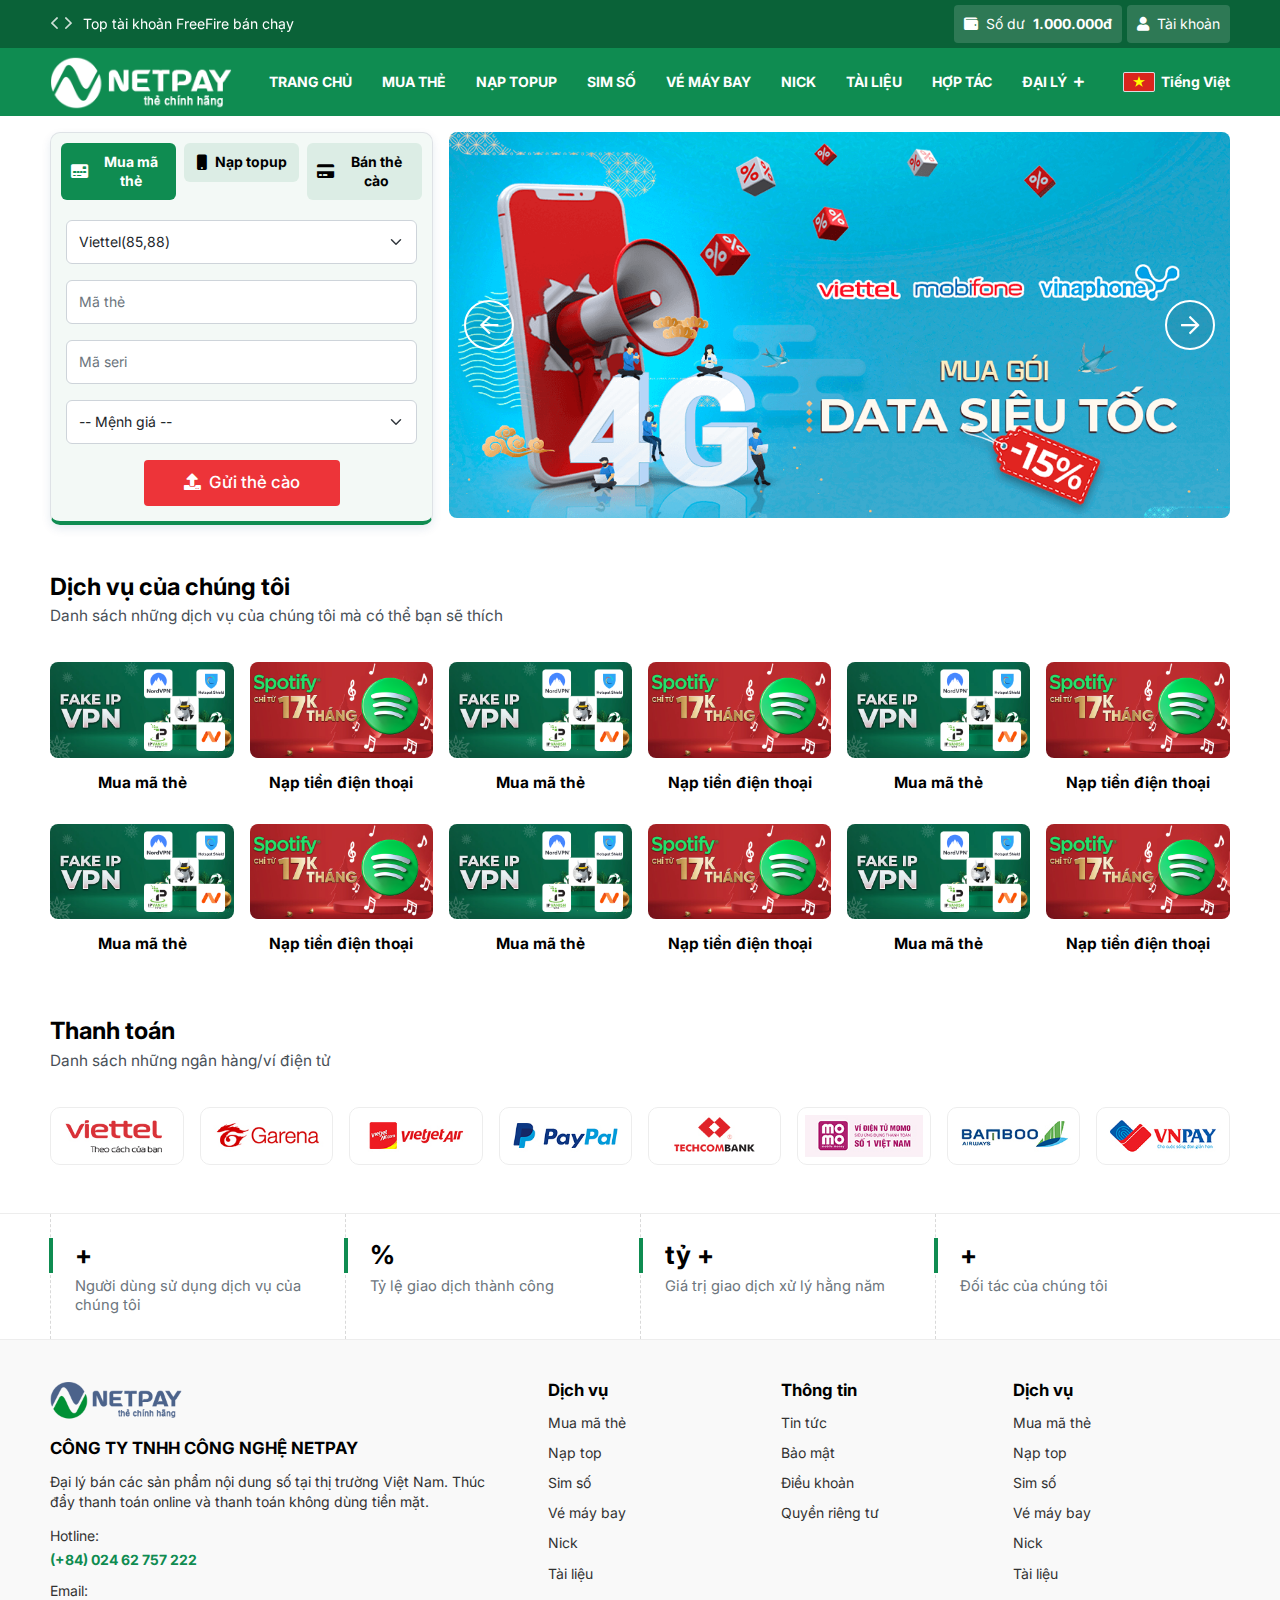
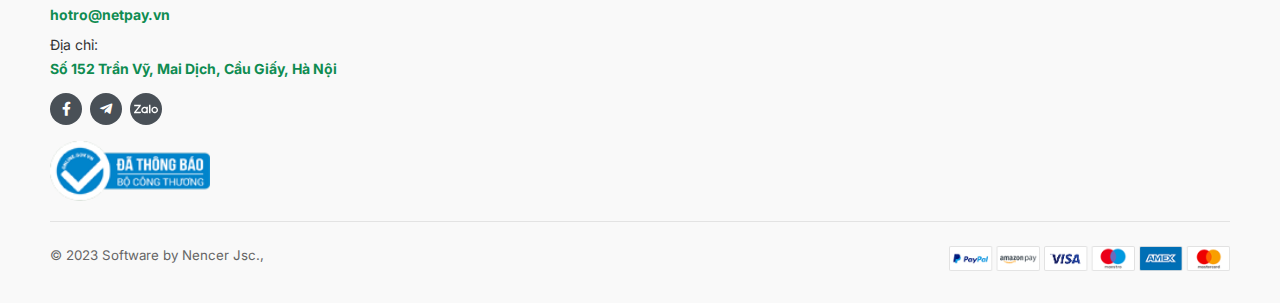
==== commit a02b0a10: "Update" ====
--- a/index.html
+++ b/index.html
@@ -373,10 +373,13 @@
 													<div class="col-12">
 														<div class="form-item">
 															<select name="" class="form-select" id="">
-																<option data-index="0" selected value="">Viettel(85,88)</option>
+																<option data-index="0" selected value="">
+																	Viettel(85,88)
+																</option>
 																<option data-index="1" value="">Vina(88,91)</option>
 																<option data-index="2" value="">Mobifone(77,80)</option>
-																<option data-index="3" value="">Vietnammobi(85,88)</option>
+																<option data-index="3" value="">Vietnammobi(85,88)
+																</option>
 																<option data-index="4" value="">Zing</option>
 																<option data-index="5" value="">GATE</option>
 															</select>
@@ -384,18 +387,22 @@
 													</div>
 													<div class="col-12">
 														<div class="form-item">
-															<input type="text" class="form-control" placeholder="Mã thẻ">
+															<input type="text" class="form-control"
+																   placeholder="Mã thẻ">
 														</div>
 													</div>
 													<div class="col-12">
 														<div class="form-item">
-															<input type="text" class="form-control" placeholder="Mã seri">
+															<input type="text" class="form-control"
+																   placeholder="Mã seri">
 														</div>
 													</div>
 													<div class="col-12">
 														<div class="form-item">
 															<select name="" class="form-select" id="">
-																<option data-index="0" selected value="">-- Mệnh giá --</option>
+																<option data-index="0" selected value="">-- Mệnh giá
+																										 --
+																</option>
 																<option data-index="1" value="">10,000 đ</option>
 																<option data-index="2" value="">20,000 đ</option>
 																<option data-index="3" value="">30,000 đ</option>
@@ -410,7 +417,7 @@
 													</div>
 												</div>
 												<div class="text-center mt-3">
-													<button type="submit" class="button-theme button-theme_primary">
+													<button type="submit" class="button-theme button-theme_secondary">
 														<i class="fas fa-upload"></i>
 														Gửi thẻ cào
 													</button>
@@ -425,10 +432,13 @@
 													<div class="col-12">
 														<div class="form-item">
 															<select name="" class="form-select" id="">
-																<option data-index="0" selected value="">Viettel(85,88)</option>
+																<option data-index="0" selected value="">
+																	Viettel(85,88)
+																</option>
 																<option data-index="1" value="">Vina(88,91)</option>
 																<option data-index="2" value="">Mobifone(77,80)</option>
-																<option data-index="3" value="">Vietnammobi(85,88)</option>
+																<option data-index="3" value="">Vietnammobi(85,88)
+																</option>
 																<option data-index="4" value="">Zing</option>
 																<option data-index="5" value="">GATE</option>
 															</select>
@@ -436,7 +446,8 @@
 													</div>
 													<div class="col-12">
 														<div class="form-item form-icon">
-															<input type="text" class="form-control" placeholder="Mã thẻ">
+															<input type="text" class="form-control"
+																   placeholder="Mã thẻ">
 															<button type="button" class="copy-value form-button">
 																<i class="fas fa-paste"></i>
 															</button>
@@ -444,7 +455,8 @@
 													</div>
 													<div class="col-12">
 														<div class="form-item form-icon">
-															<input type="text" class="form-control" placeholder="Mã seri">
+															<input type="text" class="form-control"
+																   placeholder="Mã seri">
 															<button type="button" class="copy-value form-button">
 																<i class="fas fa-paste"></i>
 															</button>
@@ -453,7 +465,9 @@
 													<div class="col-12" id="menhGia">
 														<div class="form-item">
 															<select name="" class="form-select" id="">
-																<option data-index="0" selected value="">-- Mệnh giá --</option>
+																<option data-index="0" selected value="">-- Mệnh giá
+																										 --
+																</option>
 																<option data-index="1" value="">10,000 đ</option>
 																<option data-index="2" value="">20,000 đ</option>
 																<option data-index="3" value="">30,000 đ</option>
@@ -483,10 +497,13 @@
 													<div class="col-12">
 														<div class="form-item">
 															<select name="" class="form-select" id="">
-																<option data-index="0" selected value="">Viettel(85,88)</option>
+																<option data-index="0" selected value="">
+																	Viettel(85,88)
+																</option>
 																<option data-index="1" value="">Vina(88,91)</option>
 																<option data-index="2" value="">Mobifone(77,80)</option>
-																<option data-index="3" value="">Vietnammobi(85,88)</option>
+																<option data-index="3" value="">Vietnammobi(85,88)
+																</option>
 																<option data-index="4" value="">Zing</option>
 																<option data-index="5" value="">GATE</option>
 															</select>
@@ -494,7 +511,8 @@
 													</div>
 													<div class="col-12">
 														<div class="form-item form-icon">
-															<input type="text" class="form-control" placeholder="Mã thẻ">
+															<input type="text" class="form-control"
+																   placeholder="Mã thẻ">
 															<button type="button" class="copy-value form-button">
 																<i class="fas fa-paste"></i>
 															</button>
@@ -502,7 +520,8 @@
 													</div>
 													<div class="col-12">
 														<div class="form-item form-icon">
-															<input type="text" class="form-control" placeholder="Mã seri">
+															<input type="text" class="form-control"
+																   placeholder="Mã seri">
 															<button type="button" class="copy-value form-button">
 																<i class="fas fa-paste"></i>
 															</button>
@@ -511,7 +530,9 @@
 													<div class="col-12" id="menhGia">
 														<div class="form-item">
 															<select name="" class="form-select" id="">
-																<option data-index="0" selected value="">-- Mệnh giá --</option>
+																<option data-index="0" selected value="">-- Mệnh giá
+																										 --
+																</option>
 																<option data-index="1" value="">10,000 đ</option>
 																<option data-index="2" value="">20,000 đ</option>
 																<option data-index="3" value="">30,000 đ</option>
@@ -871,7 +892,7 @@
 					<div class="footer-item">
 						<div class="footer-logo">
 							<a href="" class="d-inline-block align-middle">
-								<img src="./assets/images/logo-white.png" height="40" class="mw-100" alt="">
+								<img src="./assets/images/logo.png" height="40" class="mw-100" alt="">
 							</a>
 						</div>
 						<div class="footer-title">
@@ -921,6 +942,9 @@
 									</svg>
 							</a>
 						</div>
+						<a href="" class="d-inline-block align-middle mt-3">
+							<img src="./assets/images/bct.png" alt="" class="w-auto mw-100" height="60">
+						</a>
 					</div>
 				</div>
 				<div class="col-lg-7">
@@ -1005,9 +1029,20 @@
 			</div>
 		</div>
 		<div class="footer-bottom">
-			<a href="">
-				© 2023 Software by Nencer Jsc.,
-			</a>
+			<div class="row flex-column-reverse flex-lg-row">
+				<div class="col-lg-6 text-center text-lg-start mt-3 mt-lg-0">
+					<a href="">
+						© 2023 Software by Nencer Jsc.,
+					</a>
+				</div>
+				<div class="col-lg-6">
+					<div class="d-flex align-items-center justify-content-center justify-content-lg-end footer-bottom_images">
+						<a href="" class="d-inline-block align-middle ms-3">
+							<img src="./assets/images/payment.png" alt="" class="w-auto mw-100" height="25">
+						</a>
+					</div>
+				</div>
+			</div>
 		</div>
 	</div>
 </footer>
--- a/assets/css/style.css
+++ b/assets/css/style.css
@@ -734,21 +734,9 @@
 	min-height: 44px;
 }
 
-.section-hero .hero-form .form-item.form-icon .form-button {
-	position: absolute;
-	top: 50%;
-	transform: translateY(-50%);
-	right: 10px;
-	background-color: transparent;
-	border-radius: 0;
-	border: 0;
+.section-hero .hero-form .hero-form_body .button-theme {
 	font-size: 1.2em;
-	color: var(--bs-gray-600);
-	padding: 5px;
-}
-
-.section-hero .hero-form .form-item.form-icon .form-button:hover {
-	color: var(--bs-gray-1000);
+	padding: 12px 40px;
 }
 
 @media screen and (max-width: 991px) {
@@ -842,8 +830,8 @@
 }
 
 .footer {
-	background-color: #00293a;
-	color: #e6e9e8;
+	background-color: #f9f9f9;
+	color: #323232;
 	padding-top: 40px;
 }
 
@@ -862,7 +850,7 @@
 .footer .footer-top .footer-title {
 	font-size: 1.2em;
 	font-weight: 700;
-	color: var(--bs-white);
+	color: var(--bs-gray-1000);
 	margin-bottom: 12px;
 }
 
@@ -880,7 +868,7 @@
 	font-size: 1em;
 	width: 32px;
 	height: 32px;
-	background-color: rgba(var(--bs-white-rgb), .2);
+	background-color: var(--bs-gray-700);
 	flex-shrink: 0;
 	padding: 4px;
 	transition: var(--transition-default);
@@ -888,7 +876,7 @@
 }
 
 .footer .footer-top .footer-social .footer-social_item:hover {
-	background-color: rgba(var(--bs-white-rgb), .3);
+	background-color: var(--bs-gray-900);
 }
 
 .footer .footer-top .footer-list {
@@ -896,7 +884,7 @@
 }
 
 .footer .footer-top .footer-list > a {
-	color: var(--bs-white);
+	color: #323232;
 	display: inline-flex;
 	vertical-align: middle;
 }
@@ -920,11 +908,11 @@
 
 .footer .footer-bottom {
 	padding: 24px 0 32px;
-	border-top: 1px solid #d9d9d934;
-}
-
-.footer .footer-bottom > a {
-	color: #d9d9d9;
+	border-top: 1px solid rgba(141, 141, 141, 0.2);
+}
+
+.footer .footer-bottom a {
+	color: #656565;
 	font-size: 0.95em;
 }
 
--- a/assets/css/base.css
+++ b/assets/css/base.css
@@ -263,6 +263,14 @@
 	background-color: var(--primary-hover);
 }
 
+.button-theme.button-theme_secondary {
+	background-color: #ED3439;
+}
+
+.button-theme.button-theme_secondary:hover {
+	background-color: #c62a2e;
+}
+
 @media (min-width: 1200px) {
 	.row-cols-xl-8 > * {
 		flex: 0 0 auto;
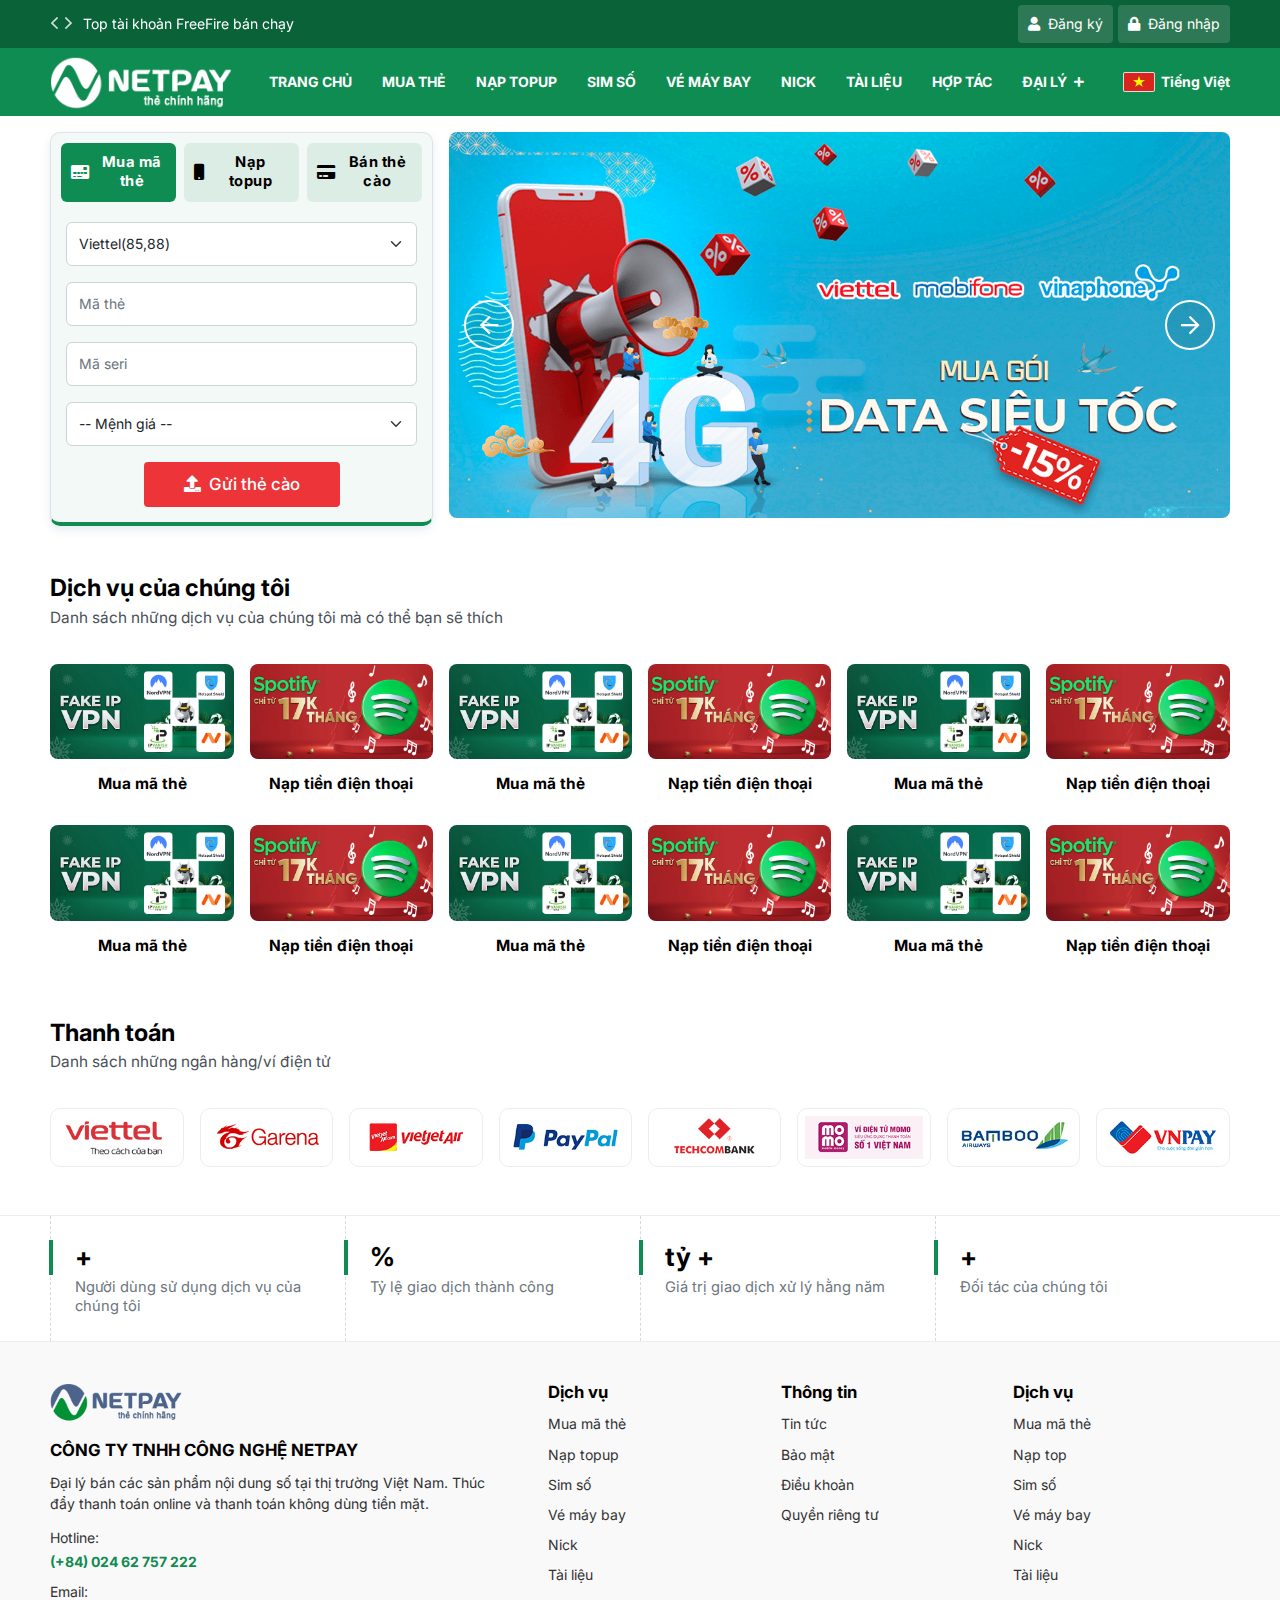
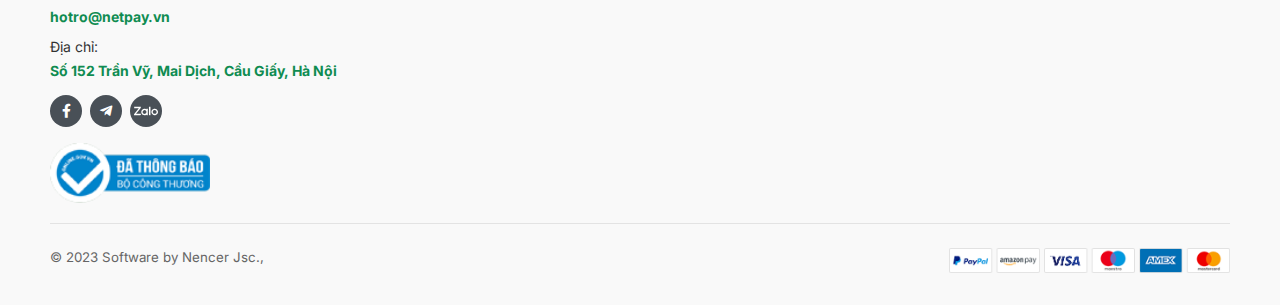
==== commit 8d06da81: "Bang-gia" ====
--- a/index.html
+++ b/index.html
@@ -79,15 +79,14 @@
 				</div>
 				<div class="col-lg-6">
 					<div class="header-users d-flex align-items-center justify-content-end">
-						<!--
 						<a href="" class="header-users_btn text-white d-flex align-items-center transition-default">
 							<i class="fas fa-user"></i> Đăng ký
 						</a>
 						<a href="" class="header-users_btn text-white d-flex align-items-center transition-default">
 							<i class="fas fa-lock"></i> Đăng nhập
 						</a>
-						-->
 
+						<!--
 						<a href="" class="header-users_btn text-white d-flex align-items-center transition-default">
 							<i class="fas fa-wallet"></i> Số dư <b>1.000.000đ</b>
 						</a>
@@ -128,6 +127,7 @@
 								</li>
 							</ul>
 						</div>
+						-->
 					</div>
 				</div>
 			</div>
@@ -448,18 +448,12 @@
 														<div class="form-item form-icon">
 															<input type="text" class="form-control"
 																   placeholder="Mã thẻ">
-															<button type="button" class="copy-value form-button">
-																<i class="fas fa-paste"></i>
-															</button>
 														</div>
 													</div>
 													<div class="col-12">
 														<div class="form-item form-icon">
 															<input type="text" class="form-control"
 																   placeholder="Mã seri">
-															<button type="button" class="copy-value form-button">
-																<i class="fas fa-paste"></i>
-															</button>
 														</div>
 													</div>
 													<div class="col-12" id="menhGia">
@@ -513,18 +507,12 @@
 														<div class="form-item form-icon">
 															<input type="text" class="form-control"
 																   placeholder="Mã thẻ">
-															<button type="button" class="copy-value form-button">
-																<i class="fas fa-paste"></i>
-															</button>
 														</div>
 													</div>
 													<div class="col-12">
 														<div class="form-item form-icon">
 															<input type="text" class="form-control"
 																   placeholder="Mã seri">
-															<button type="button" class="copy-value form-button">
-																<i class="fas fa-paste"></i>
-															</button>
 														</div>
 													</div>
 													<div class="col-12" id="menhGia">
@@ -959,7 +947,7 @@
 										Mua mã thẻ
 									</a>
 									<a href="">
-										Nạp top
+										Nạp topup
 									</a>
 									<a href="">
 										Sim số
--- a/assets/css/style.css
+++ b/assets/css/style.css
@@ -696,6 +696,7 @@
 	gap: 8px;
 	color: var(--bs-gray-1000);
 	border-radius: 6px;
+	font-size: 1.05em;
 }
 
 .section-hero .hero-form .hero-form_header .nav-tabs .nav-item .nav-link.active {
@@ -709,7 +710,7 @@
 
 .section-hero .hero-form .hero-form_header .hero-form_title {
 	font-size: 1em;
-	font-weight: 700;
+	letter-spacing: .5px;
 }
 
 .section-hero .hero-form .hero-form_icon {
@@ -920,6 +921,12 @@
 	color: var(--bs-white);
 }
 
+@media screen and (max-width: 991px) {
+	.footer .footer-top .footer-item {
+		padding-right: 0;
+	}
+}
+
 .payment-item {
 	height: 100%;
 	padding: 7px;
@@ -950,4 +957,33 @@
 
 .service-item:hover .service-item_content .service-item_title {
 	color: var(--primary-color);
+}
+
+.section-breadcrumb .breadcrumb-item {
+	color: var(--bs-gray-600);
+	position: relative;
+	padding-left: 0;
+	display: flex;
+	align-items: center;
+	justify-content: center;
+}
+
+.section-breadcrumb .breadcrumb-item + .breadcrumb-item:before {
+	float: none;
+	margin-left: calc(1.25 * var(--bs-breadcrumb-item-padding-x));
+	padding-right: calc(1.25 * var(--bs-breadcrumb-item-padding-x));
+	content: "\f105";
+	font-family: "Font Awesome 5 Pro";
+	color: var(--bs-gray-600);
+	font-weight: 300;
+	font-size: 1.25em;
+	transform: translateY(2px);
+}
+
+.section-breadcrumb .breadcrumb-item > a {
+	color: var(--bs-gray-1000);
+}
+
+.section-breadcrumb .breadcrumb-item > a:hover {
+	color: var(--primary-color);
 }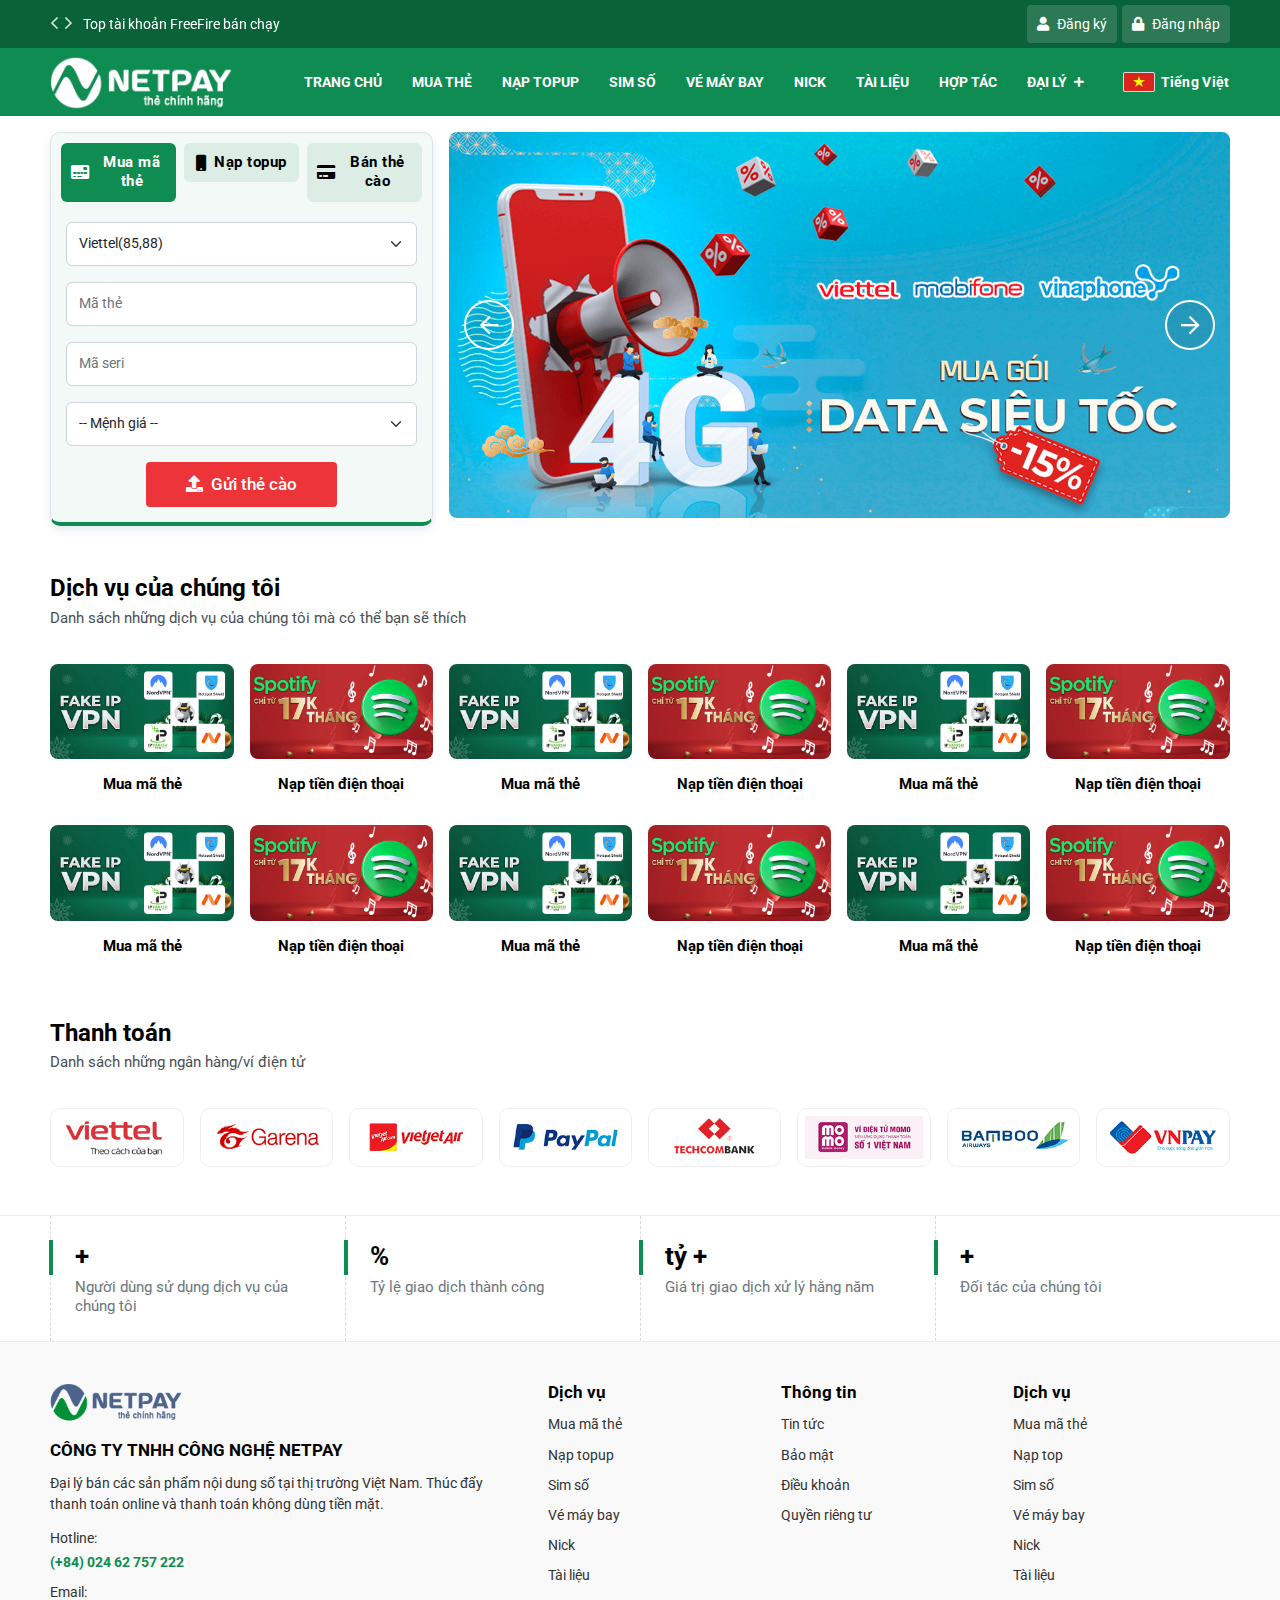
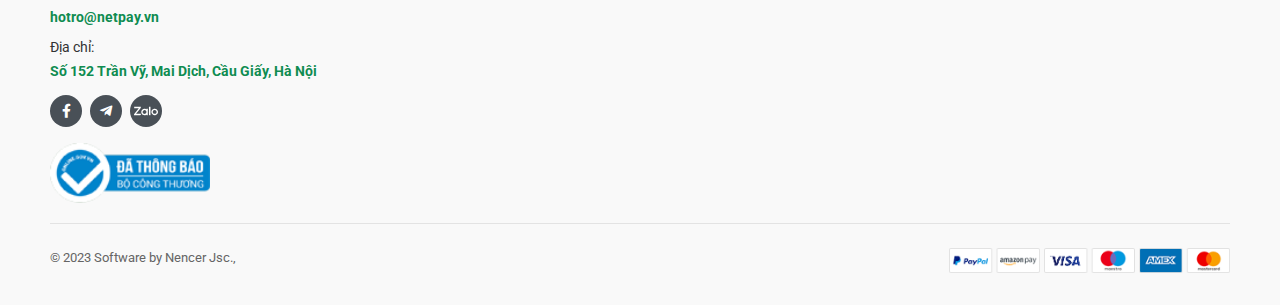
==== commit 9c3f9d59: "Update" ====
--- a/index.html
+++ b/index.html
@@ -17,8 +17,7 @@
 
 	<link rel="preconnect" href="https://fonts.googleapis.com">
 	<link rel="preconnect" href="https://fonts.gstatic.com" crossorigin>
-	<link href="https://fonts.googleapis.com/css2?family=Inter:wght@100;200;300;400;500;600;700;800;900&display=swap"
-		  rel="stylesheet">
+	<link href="https://fonts.googleapis.com/css2?family=Roboto:ital,wght@0,100;0,200;0,300;0,400;0,500;0,600;0,700;0,800;0,900;1,100;1,200;1,300;1,400;1,500;1,600;1,700;1,800;1,900&display=swap" rel="stylesheet">
 
 	<link rel="icon" href="/assets/images/favicon.png">
 	<link rel="apple-touch-icon" href="/assets/images/favicon.png">
@@ -137,7 +136,7 @@
 		<div class="container">
 			<div class="d-flex align-items-center">
 				<div class="header-hamburger" id="call-navigation"><span></span></div>
-				<a class="header-logo position-relative" href="">
+				<a class="header-logo position-relative" href="./index.html">
 					<img src="./assets/images/logo-white.png" height="55px"
 						 class="mw-100 header-logo_is--noSticky transition-default" alt="">
 					<img src="./assets/images/logo.png" height="55px"
--- a/assets/css/style.css
+++ b/assets/css/style.css
@@ -1,989 +1,1002 @@
 .header .header-top {
-	background: var(--primary-hover);
-	padding: 5px 0;
+    background: var(--primary-hover);
+    padding: 5px 0;
 }
 
 .header .header-top .header-slider {
-	gap: 10px;
+    gap: 10px;
 }
 
 .header .header-top .header-slider .header-buttons {
-	gap: 5px;
+    gap: 5px;
 }
 
 .header .header-top .header-slider .header-buttons .header-button-next,
 .header .header-top .header-slider .header-buttons .header-button-prev {
-	font-size: 1.7em;
-	opacity: .8;
+    font-size: 1.7em;
+    opacity: .8;
 }
 
 .header .header-top .header-slider .header-buttons .header-button-next:hover,
 .header .header-top .header-slider .header-buttons .header-button-prev:hover {
-	opacity: 1;
+    opacity: 1;
 }
 
 .header .header-top .header-slider .swiper a {
-	padding: 8px 0;
+    padding: 8px 0;
 }
 
 .header .header-top .header-slider .swiper a:hover {
-	opacity: .9;
+    opacity: .9;
 }
 
 .header .header-top .header-users {
-	gap: 5px;
+    gap: 5px;
 }
 
 .header .header-top .header-users .header-users_btn {
-	border-radius: 4px;
-	padding: 10px;
-	gap: 8px;
-	font-size: 1em;
-	background-color: rgba(var(--bs-white-rgb), 0.15);
+    border-radius: 4px;
+    padding: 10px;
+    gap: 8px;
+    font-size: 1em;
+    background-color: rgba(var(--bs-white-rgb), 0.15);
 }
 
 .header .header-top .header-users .header-users_btn:hover {
-	background-color: rgba(var(--bs-white-rgb), 0.25);
+    background-color: rgba(var(--bs-white-rgb), 0.25);
 }
 
 .header .header-top .header-users .header-users_list > ul {
-	top: calc(100% + 28px);
-	border-radius: 4px;
-	min-width: 200px;
-	width: max-content;
-	padding: 5px;
-	pointer-events: none;
-	opacity: 0;
-	visibility: hidden;
+    top: calc(100% + 28px);
+    border-radius: 4px;
+    min-width: 200px;
+    width: max-content;
+    padding: 5px;
+    pointer-events: none;
+    opacity: 0;
+    visibility: hidden;
 }
 
 .header .header-top .header-users .header-users_list:hover > ul {
-	top: calc(100% + 2px);
-	opacity: 1;
-	visibility: visible;
-	pointer-events: auto;
+    top: calc(100% + 2px);
+    opacity: 1;
+    visibility: visible;
+    pointer-events: auto;
 }
 
 .header .header-top .header-users .header-users_list > ul:before {
-	position: absolute;
-	top: -16px;
-	height: 16px;
-	left: 0;
-	right: 0;
-	width: 100%;
-	display: block;
-	content: "";
+    position: absolute;
+    top: -16px;
+    height: 16px;
+    left: 0;
+    right: 0;
+    width: 100%;
+    display: block;
+    content: "";
 }
 
 .header .header-top .header-users .header-users_list > ul:after {
-	position: absolute;
-	top: -16px;
-	left: 50%;
-	-webkit-transform: translateX(-50%);
-	-ms-transform: translateX(-50%);
-	transform: translateX(-50%);
-	content: "";
-	height: 0;
-	width: 0;
-	border-color: transparent;
-	border-bottom-color: var(--bs-white);
-	border-width: 8px;
-	border-style: solid;
+    position: absolute;
+    top: -16px;
+    left: 50%;
+    -webkit-transform: translateX(-50%);
+    -ms-transform: translateX(-50%);
+    transform: translateX(-50%);
+    content: "";
+    height: 0;
+    width: 0;
+    border-color: transparent;
+    border-bottom-color: var(--bs-white);
+    border-width: 8px;
+    border-style: solid;
 }
 
 .header .header-top .header-users .header-users_list > ul > li > a {
-	padding: 8px 10px;
-	color: var(--bs-gray-1000);
-	font-size: 1em;
-	border-radius: 4px;
-	overflow: hidden;
+    padding: 8px 10px;
+    color: var(--bs-gray-1000);
+    font-size: 1em;
+    border-radius: 4px;
+    overflow: hidden;
 }
 
 .header .header-top .header-users .header-users_list > ul > li > a:before {
-	position: absolute;
-	top: 50%;
-	transform: translateY(-50%);
-	display: block;
-	content: "";
-	height: 6px;
-	width: 6px;
-	background-color: rgba(var(--bs-white-rgb), 0.75);
-	border-radius: 50%;
-	left: -5px;
-	transition: var(--transition-default);
+    position: absolute;
+    top: 50%;
+    transform: translateY(-50%);
+    display: block;
+    content: "";
+    height: 6px;
+    width: 6px;
+    background-color: rgba(var(--bs-white-rgb), 0.75);
+    border-radius: 50%;
+    left: -5px;
+    transition: var(--transition-default);
 }
 
 .header .header-top .header-users .header-users_list > ul > li > a:hover {
-	background-color: var(--primary-color);
-	color: var(--bs-white);
-	padding-left: 22px;
+    background-color: var(--primary-color);
+    color: var(--bs-white);
+    padding-left: 22px;
 }
 
 .header .header-top .header-users .header-users_list > ul > li > a:hover:before {
-	left: 8px;
+    left: 8px;
 }
 
 .header .header-bottom {
-	background-color: var(--primary-color);
+    background-color: var(--primary-color);
 }
 
 .header .header-bottom .header-logo .header-logo_is--sticky {
-	opacity: 0;
-	visibility: hidden;
+    opacity: 0;
+    visibility: hidden;
 }
 
 .header .header-bottom .header-navigation > ul > li > a {
-	gap: 7px;
-	font-size: 1em;
-	padding: 25px 15px;
+    gap: 7px;
+    font-size: 1em;
+    padding: 25px 15px;
 }
 
 .header .header-bottom .header-navigation > ul > li > a > i {
-	font-size: .8em;
-	position: relative;
-	top: -1px;
+    font-size: .8em;
+    position: relative;
+    top: -1px;
 }
 
 @media screen and (min-width: 1025px) {
-	.header .header-bottom .header-navigation > ul > li:hover > a {
-		background: rgba(255, 255, 255, .1);
-	}
-
-	.header .header-bottom .header-navigation > ul > li > ul {
-		top: calc(100% + 28px);
-		border-radius: 4px;
-		min-width: 200px;
-		width: max-content;
-		padding: 5px;
-		pointer-events: none;
-		opacity: 0;
-		visibility: hidden;
-	}
-
-	.header .header-bottom .header-navigation > ul > li:hover > ul {
-		top: 100%;
-		opacity: 1;
-		visibility: visible;
-		pointer-events: auto;
-	}
-
-	.header .header-bottom .header-navigation > ul > li > ul:before {
-		position: absolute;
-		top: -16px;
-		height: 16px;
-		left: 0;
-		right: 0;
-		width: 100%;
-		display: block;
-		content: "";
-	}
-
-	.header .header-bottom .header-navigation > ul > li > ul:after {
-		position: absolute;
-		top: -16px;
-		left: 50%;
-		-webkit-transform: translateX(-50%);
-		-ms-transform: translateX(-50%);
-		transform: translateX(-50%);
-		content: "";
-		height: 0;
-		width: 0;
-		border-color: transparent;
-		border-bottom-color: var(--bs-white);
-		border-width: 8px;
-		border-style: solid;
-	}
-
-	.header .header-bottom .header-navigation > ul > li > ul > li > a:before {
-		position: absolute;
-		top: 50%;
-		transform: translateY(-50%);
-		display: block;
-		content: "";
-		height: 6px;
-		width: 6px;
-		background-color: rgba(var(--bs-white-rgb), 0.75);
-		border-radius: 50%;
-		left: -5px;
-		transition: var(--transition-default);
-	}
-
-	.header .header-bottom .header-navigation > ul > li > ul > li > a:hover {
-		background-color: var(--primary-color);
-		color: var(--bs-white);
-		padding-left: 22px;
-	}
-
-	.header .header-bottom .header-navigation > ul > li > ul > li > a:hover:before {
-		left: 8px;
-	}
+    .header .header-bottom .header-navigation > ul > li:hover > a {
+        background: rgba(255, 255, 255, .1);
+    }
+
+    .header .header-bottom .header-navigation > ul > li > ul {
+        top: calc(100% + 28px);
+        border-radius: 4px;
+        min-width: 200px;
+        width: max-content;
+        padding: 5px;
+        pointer-events: none;
+        opacity: 0;
+        visibility: hidden;
+    }
+
+    .header .header-bottom .header-navigation > ul > li:hover > ul {
+        top: 100%;
+        opacity: 1;
+        visibility: visible;
+        pointer-events: auto;
+    }
+
+    .header .header-bottom .header-navigation > ul > li > ul:before {
+        position: absolute;
+        top: -16px;
+        height: 16px;
+        left: 0;
+        right: 0;
+        width: 100%;
+        display: block;
+        content: "";
+    }
+
+    .header .header-bottom .header-navigation > ul > li > ul:after {
+        position: absolute;
+        top: -16px;
+        left: 50%;
+        -webkit-transform: translateX(-50%);
+        -ms-transform: translateX(-50%);
+        transform: translateX(-50%);
+        content: "";
+        height: 0;
+        width: 0;
+        border-color: transparent;
+        border-bottom-color: var(--bs-white);
+        border-width: 8px;
+        border-style: solid;
+    }
+
+    .header .header-bottom .header-navigation > ul > li > ul > li > a:before {
+        position: absolute;
+        top: 50%;
+        transform: translateY(-50%);
+        display: block;
+        content: "";
+        height: 6px;
+        width: 6px;
+        background-color: rgba(var(--bs-white-rgb), 0.75);
+        border-radius: 50%;
+        left: -5px;
+        transition: var(--transition-default);
+    }
+
+    .header .header-bottom .header-navigation > ul > li > ul > li > a:hover {
+        background-color: var(--primary-color);
+        color: var(--bs-white);
+        padding-left: 22px;
+    }
+
+    .header .header-bottom .header-navigation > ul > li > ul > li > a:hover:before {
+        left: 8px;
+    }
 }
 
 .header .header-bottom .header-navigation > ul > li > ul > li > a {
-	padding: 8px 10px;
-	color: var(--bs-gray-1000);
-	font-size: 1em;
-	border-radius: 4px;
-	overflow: hidden;
+    padding: 8px 10px;
+    color: var(--bs-gray-1000);
+    font-size: 1em;
+    border-radius: 4px;
+    overflow: hidden;
 }
 
 .header .header-bottom .header-language {
-	margin-left: 24px;
+    margin-left: 24px;
 }
 
 .header .header-language .header-language_button {
-	font-size: 1em;
-	padding: 24px 0;
+    font-size: 1em;
+    padding: 24px 0;
+    letter-spacing: .3px;
 }
 
 .header .header-language .header-language_button img {
-	margin-right: 6px;
-	width: 32px;
-	height: 20px;
+    margin-right: 6px;
+    width: 32px;
+    height: 20px;
 }
 
 .header .header-bottom .header-language .header-language_list {
-	top: calc(100% + 28px);
-	border-radius: 4px;
-	min-width: 200px;
-	width: max-content;
-	padding: 5px;
-	pointer-events: none;
-	opacity: 0;
-	visibility: hidden;
+    top: calc(100% + 28px);
+    border-radius: 4px;
+    min-width: 200px;
+    width: max-content;
+    padding: 5px;
+    pointer-events: none;
+    opacity: 0;
+    visibility: hidden;
 }
 
 .header .header-bottom .header-language:hover > .header-language_list {
-	top: 100%;
-	opacity: 1;
-	visibility: visible;
-	pointer-events: auto;
+    top: 100%;
+    opacity: 1;
+    visibility: visible;
+    pointer-events: auto;
 }
 
 .header .header-bottom .header-language .header-language_list:before {
-	position: absolute;
-	top: -16px;
-	height: 16px;
-	left: 0;
-	right: 0;
-	width: 100%;
-	display: block;
-	content: "";
+    position: absolute;
+    top: -16px;
+    height: 16px;
+    left: 0;
+    right: 0;
+    width: 100%;
+    display: block;
+    content: "";
 }
 
 .header .header-bottom .header-language .header-language_list:after {
-	position: absolute;
-	top: -16px;
-	left: 50%;
-	-webkit-transform: translateX(-50%);
-	-ms-transform: translateX(-50%);
-	transform: translateX(-50%);
-	content: "";
-	height: 0;
-	width: 0;
-	border-color: transparent;
-	border-bottom-color: var(--bs-white);
-	border-width: 8px;
-	border-style: solid;
+    position: absolute;
+    top: -16px;
+    left: 50%;
+    -webkit-transform: translateX(-50%);
+    -ms-transform: translateX(-50%);
+    transform: translateX(-50%);
+    content: "";
+    height: 0;
+    width: 0;
+    border-color: transparent;
+    border-bottom-color: var(--bs-white);
+    border-width: 8px;
+    border-style: solid;
 }
 
 .header .header-bottom .header-language .header-language_list a {
-	padding: 8px 10px;
-	color: var(--bs-gray-1000);
-	font-size: 1em;
-	border-radius: 4px;
-	overflow: hidden;
+    padding: 8px 10px;
+    color: var(--bs-gray-1000);
+    font-size: 1em;
+    border-radius: 4px;
+    overflow: hidden;
 }
 
 .header .header-bottom .header-language .header-language_list a img {
-	margin-right: 6px;
-	width: 32px;
-	height: 20px;
+    margin-right: 6px;
+    width: 32px;
+    height: 20px;
 }
 
 .header .header-bottom .header-language .header-language_list a:hover {
-	background-color: var(--primary-color);
-	color: var(--bs-white);
+    background-color: var(--primary-color);
+    color: var(--bs-white);
 }
 
 .header .header-bottom .header-users_mobile {
-	display: none;
+    display: none;
 }
 
 .header.is-sticky {
-	position: fixed;
-	-webkit-box-shadow: 0 4px 10px rgb(0 0 0 / 10%);
-	box-shadow: 0 4px 10px rgb(0 0 0 / 10%);
-	top: 0;
-	left: 0;
-	right: 0;
-	z-index: 1019;
+    position: fixed;
+    -webkit-box-shadow: 0 4px 10px rgb(0 0 0 / 10%);
+    box-shadow: 0 4px 10px rgb(0 0 0 / 10%);
+    top: 0;
+    left: 0;
+    right: 0;
+    z-index: 1019;
 }
 
 .header.is-sticky .header-top {
-	background: #f3f3f3;
+    background: #f3f3f3;
 }
 
 .header.is-sticky .header-bottom {
-	background: var(--bs-white);
+    background: var(--bs-white);
 }
 
 .header.is-sticky .header-top .header-slider .swiper a {
-	padding: 3px 0;
-	color: #000 !important;
+    padding: 3px 0;
+    color: #000 !important;
 }
 
 .header.is-sticky .header-top .header-slider .header-buttons .header-button-next,
 .header.is-sticky .header-top .header-slider .header-buttons .header-button-prev {
-	font-size: 1.5em;
-	color: #000 !important;
+    font-size: 1.5em;
+    color: #000 !important;
 }
 
 .header.is-sticky .header-top .header-users .header-users_btn {
-	padding: 7px;
-	background-color: var(--primary-color);
-	color: var(--bs-white);
-	font-size: 0.95em;
+    padding: 7px;
+    background-color: var(--primary-color);
+    color: var(--bs-white);
+    font-size: 0.95em;
 }
 
 .header.is-sticky .header-logo .header-logo_is--noSticky {
-	opacity: 0;
-	visibility: hidden;
+    opacity: 0;
+    visibility: hidden;
 }
 
 .header.is-sticky .header-logo .header-logo_is--sticky {
-	opacity: 1;
-	visibility: visible;
+    opacity: 1;
+    visibility: visible;
 }
 
 .header.is-sticky .header-logo img {
-	height: 40px;
+    height: 40px;
 }
 
 .header.is-sticky .header-language .header-language_button {
-	color: #000 !important;
-	padding-top: 18px;
-	padding-bottom: 18px;
+    color: #000 !important;
+    padding-top: 18px;
+    padding-bottom: 18px;
 }
 
 .header.is-sticky .header-language .header-language_button img {
-	height: 18px;
-	width: 28px;
+    height: 18px;
+    width: 28px;
 }
 
 .header.is-sticky .header-bottom .header-navigation > ul > li > a {
-	padding-top: 18px;
-	padding-bottom: 18px;
-	color: #000 !important;
+    padding-top: 18px;
+    padding-bottom: 18px;
+    color: #000 !important;
 }
 
 @media screen and (max-width: 1270px) {
-	.header .header-bottom .header-language .header-language_button span {
-		display: none;
-	}
+    .header .header-bottom .header-language .header-language_button span {
+        display: none;
+    }
 }
 
 @media screen and (min-width: 1025px) and (max-width: 1270px) {
-	.header .header-bottom .header-logo > img {
-		height: 45px;
-	}
-
-	.header .header-bottom .header-navigation > ul > li > a {
-		padding: 25px 8px;
-		white-space: nowrap;
-		font-size: .95em;
-	}
-
-	.header .header-bottom .header-language {
-		margin-left: 18px;
-	}
+    .header .header-bottom .header-logo > img {
+        height: 45px;
+    }
+
+    .header .header-bottom .header-navigation > ul > li > a {
+        padding: 25px 8px;
+        white-space: nowrap;
+        font-size: .95em;
+    }
+
+    .header .header-bottom .header-language {
+        margin-left: 18px;
+    }
 }
 
 @media screen and (max-width: 1024px) {
-	.header .header-top {
-		display: none;
-	}
-
-	.header .header-bottom {
-		position: relative;
-	}
-
-	.header .header-bottom .header-hamburger {
-		top: 50%;
-		right: 15px;
-		transform: translateY(-50%);
-		width: 30px;
-		height: 30px;
-		display: flex;
-		flex-direction: column;
-		align-items: center;
-		justify-content: center;
-		position: absolute;
-		transition: var(--transition-default);
-	}
-
-	.header .header-bottom .header-hamburger:before,
-	.header .header-bottom .header-hamburger:after,
-	.header .header-bottom .header-hamburger > span {
-		display: block;
-		width: 20px;
-		height: 1px;
-		margin: 2.5px auto;
-		background-color: var(--bs-white);
-		-webkit-transition: all 0.6s ease;
-		transition: all 0.6s ease;
-		-webkit-transform: rotate(0deg);
-		-ms-transform: rotate(0deg);
-		transform: rotate(0deg);
-		opacity: 1;
-	}
-
-	.header .header-bottom .header-hamburger:before, .header .header-bottom .header-hamburger:after {
-		content: "";
-	}
-
-	.is-navigation .header .header-bottom .header-hamburger {
-		right: 220px;
-		z-index: 2000;
-	}
-
-	.is-navigation .header .header-bottom .header-hamburger > span {
-		-webkit-transform: rotate(-45deg);
-		-ms-transform: rotate(-45deg);
-		transform: rotate(-45deg);
-		opacity: 0;
-	}
-
-	.is-navigation .header .header-bottom .header-hamburger:before {
-		-webkit-transform: rotate(45deg);
-		-ms-transform: rotate(45deg);
-		transform: rotate(45deg);
-		margin-top: 10px;
-	}
-
-	.is-navigation .header .header-bottom .header-hamburger:after {
-		-webkit-transform: rotate(-45deg);
-		-ms-transform: rotate(-45deg);
-		transform: rotate(-45deg);
-		margin-top: -10px;
-	}
-
-	.header .header-bottom .header-logo > img {
-		height: 40px;
-	}
-
-	.header .header-bottom .header-navigation {
-		display: block;
-		position: fixed;
-		top: 0;
-		right: -240px;
-		opacity: 0;
-		visibility: hidden;
-		pointer-events: none;
-		height: 100%;
-		width: 220px;
-		background: #fff;
-		box-shadow: 0 2px 3px rgb(0 0 0 / 20%);
-		-webkit-transition: all 0.3s ease;
-		transition: all 0.3s ease;
-		z-index: 23;
-	}
-
-	.is-navigation .header .header-navigation {
-		opacity: 1;
-		visibility: visible;
-		pointer-events: auto;
-		right: 0;
-	}
-
-	.header .header-bottom .header-navigation > ul {
-		flex-direction: column;
-	}
-
-	.header .header-bottom .header-navigation > ul > li {
-		width: 100%;
-	}
-
-	.header .header-bottom .header-navigation > ul > li > a {
-		padding: 8px 10px !important;
-		font-size: 14px;
-		color: #000 !important;
-		font-weight: 500 !important;
-		border-bottom: 1px solid #eaeaea;
-		display: flex;
-		align-items: center;
-		justify-content: space-between;
-		width: 100%;
-		background-color: var(--bs-gray-100);
-	}
-
-	.header .header-bottom .header-navigation > ul > li > a[aria-expanded=true] i:before {
-		content: "\f068";
-	}
-
-	.header .header-bottom .header-navigation > ul > li.navigation-logo > a {
-		padding-top: 10px;
-		padding-bottom: 10px;
-		justify-content: center;
-	}
-
-	.header .header-bottom .header-navigation > ul > li.navigation-logo > a > img {
-		height: 40px;
-	}
-
-	.header .header-bottom .header-language {
-		margin-left: auto;
-	}
-
-	.header .header-language .header-language_button {
-		padding: 20px 0;
-	}
-
-	.header .header-language .header-language_button img {
-		margin-right: 0;
-	}
-
-
-	.header .header-bottom .header-users_mobile {
-		position: relative;
-		margin-left: 15px;
-		z-index: 22;
-		margin-right: 45px;
-		display: block;
-	}
-
-	.header .header-bottom .header-users_mobile .header-users_btn {
-		color: var(--bs-white);
-		font-size: 1.3em;
-	}
-
-	.header .header-bottom .header-users_mobile > ul {
-		position: fixed;
-		top: 0;
-		right: -240px;
-		opacity: 0;
-		visibility: hidden;
-		pointer-events: none;
-		width: 220px;
-		background: #fff;
-		box-shadow: 0 2px 3px rgb(0 0 0 / 20%);
-		-webkit-transition: all 0.3s ease;
-		transition: all 0.3s ease;
-		z-index: 13;
-		flex-direction: column;
-		display: flex;
-		align-items: center;
-		height: 100vh;
-	}
-
-	.is-users .header .header-bottom .header-users_mobile > ul {
-		opacity: 1;
-		visibility: visible;
-		pointer-events: auto;
-		right: 0;
-	}
-
-	.header .header-bottom .header-users_mobile > ul > li {
-		width: 100%;
-		position: relative;
-	}
-
-	.header .header-bottom .header-users_mobile > ul > li > a {
-		padding: 8px 10px;
-		font-size: 14px;
-		color: var(--bs-gray-900) !important;
-		text-transform: uppercase;
-		font-weight: 500;
-		border-bottom: 1px solid #eaeaea;
-		display: flex;
-		align-items: center;
-		justify-content: space-between;
-		width: 100%;
-	}
-
-	.header .header-bottom .header-users_mobile > ul > li.users-logo > a {
-		padding-top: 9px;
-		padding-bottom: 9px;
-	}
-
-	.header .header-bottom .header-users_mobile > ul > li.users-logo > a > img {
-		height: 40px;
-	}
-
-	.header .header-bottom .header-users_mobile > ul > li.users-btn > a {
-		color: var(--bs-white) !important;
-		background: var(--primary-color);
-		padding: 12px 15px;
-		display: flex;
-		align-items: center;
-		gap: 5px;
-		font-size: 0.95em;
-		transition: var(--transition-default);
-		justify-content: flex-start;
-		border-radius: 0;
-	}
-
-	.header .header-overlay {
-		background: rgba(0, 0, 0, 0.5);
-		position: fixed;
-		top: 0;
-		left: 0;
-		right: 0;
-		bottom: 0;
-		z-index: 12;
-		display: none;
-	}
-
-	.is-navigation .header .header-overlay, .is-users .header .header-overlay {
-		display: block;
-	}
-
-	.header.is-sticky .header-bottom .header-users_mobile .header-users_btn {
-		color: #000;
-	}
-
-	.header.is-sticky .header-bottom .header-hamburger:before, .header.is-sticky .header-bottom .header-hamburger:after, .header.is-sticky .header-bottom .header-hamburger > span {
-		background-color: #000;
-	}
-
-	.is-navigation .header.is-sticky .header-bottom .header-hamburger:before, .is-navigation .header.is-sticky .header-bottom .header-hamburger:after, .is-navigation .header.is-sticky .header-bottom .header-hamburger > span {
-		background-color: #fff !important;
-	}
+    .header .header-top {
+        display: none;
+    }
+
+    .header .header-bottom {
+        position: relative;
+    }
+
+    .header .header-bottom .header-hamburger {
+        top: 50%;
+        right: 15px;
+        transform: translateY(-50%);
+        width: 30px;
+        height: 30px;
+        display: flex;
+        flex-direction: column;
+        align-items: center;
+        justify-content: center;
+        position: absolute;
+        transition: var(--transition-default);
+    }
+
+    .header .header-bottom .header-hamburger:before,
+    .header .header-bottom .header-hamburger:after,
+    .header .header-bottom .header-hamburger > span {
+        display: block;
+        width: 20px;
+        height: 1px;
+        margin: 2.5px auto;
+        background-color: var(--bs-white);
+        -webkit-transition: all 0.6s ease;
+        transition: all 0.6s ease;
+        -webkit-transform: rotate(0deg);
+        -ms-transform: rotate(0deg);
+        transform: rotate(0deg);
+        opacity: 1;
+    }
+
+    .header .header-bottom .header-hamburger:before, .header .header-bottom .header-hamburger:after {
+        content: "";
+    }
+
+    .is-navigation .header .header-bottom .header-hamburger {
+        right: 220px;
+        z-index: 2000;
+    }
+
+    .is-navigation .header .header-bottom .header-hamburger > span {
+        -webkit-transform: rotate(-45deg);
+        -ms-transform: rotate(-45deg);
+        transform: rotate(-45deg);
+        opacity: 0;
+    }
+
+    .is-navigation .header .header-bottom .header-hamburger:before {
+        -webkit-transform: rotate(45deg);
+        -ms-transform: rotate(45deg);
+        transform: rotate(45deg);
+        margin-top: 10px;
+    }
+
+    .is-navigation .header .header-bottom .header-hamburger:after {
+        -webkit-transform: rotate(-45deg);
+        -ms-transform: rotate(-45deg);
+        transform: rotate(-45deg);
+        margin-top: -10px;
+    }
+
+    .header .header-bottom .header-logo > img {
+        height: 40px;
+    }
+
+    .header .header-bottom .header-navigation {
+        display: block;
+        position: fixed;
+        top: 0;
+        right: -240px;
+        opacity: 0;
+        visibility: hidden;
+        pointer-events: none;
+        height: 100%;
+        width: 220px;
+        background: #fff;
+        box-shadow: 0 2px 3px rgb(0 0 0 / 20%);
+        -webkit-transition: all 0.3s ease;
+        transition: all 0.3s ease;
+        z-index: 23;
+    }
+
+    .is-navigation .header .header-navigation {
+        opacity: 1;
+        visibility: visible;
+        pointer-events: auto;
+        right: 0;
+    }
+
+    .header .header-bottom .header-navigation > ul {
+        flex-direction: column;
+    }
+
+    .header .header-bottom .header-navigation > ul > li {
+        width: 100%;
+    }
+
+    .header .header-bottom .header-navigation > ul > li > a {
+        padding: 8px 10px !important;
+        font-size: 14px;
+        color: #000 !important;
+        font-weight: 500 !important;
+        border-bottom: 1px solid #eaeaea;
+        display: flex;
+        align-items: center;
+        justify-content: space-between;
+        width: 100%;
+        background-color: var(--bs-gray-100);
+    }
+
+    .header .header-bottom .header-navigation > ul > li > a[aria-expanded=true] i:before {
+        content: "\f068";
+    }
+
+    .header .header-bottom .header-navigation > ul > li.navigation-logo > a {
+        padding-top: 10px;
+        padding-bottom: 10px;
+        justify-content: center;
+    }
+
+    .header .header-bottom .header-navigation > ul > li.navigation-logo > a > img {
+        height: 40px;
+    }
+
+    .header .header-bottom .header-language {
+        margin-left: auto;
+    }
+
+    .header .header-language .header-language_button {
+        padding: 20px 0;
+    }
+
+    .header .header-language .header-language_button img {
+        margin-right: 0;
+    }
+
+
+    .header .header-bottom .header-users_mobile {
+        position: relative;
+        margin-left: 15px;
+        z-index: 22;
+        margin-right: 45px;
+        display: block;
+    }
+
+    .header .header-bottom .header-users_mobile .header-users_btn {
+        color: var(--bs-white);
+        font-size: 1.3em;
+    }
+
+    .header .header-bottom .header-users_mobile > ul {
+        position: fixed;
+        top: 0;
+        right: -240px;
+        opacity: 0;
+        visibility: hidden;
+        pointer-events: none;
+        width: 220px;
+        background: #fff;
+        box-shadow: 0 2px 3px rgb(0 0 0 / 20%);
+        -webkit-transition: all 0.3s ease;
+        transition: all 0.3s ease;
+        z-index: 13;
+        flex-direction: column;
+        display: flex;
+        align-items: center;
+        height: 100vh;
+    }
+
+    .is-users .header .header-bottom .header-users_mobile > ul {
+        opacity: 1;
+        visibility: visible;
+        pointer-events: auto;
+        right: 0;
+    }
+
+    .header .header-bottom .header-users_mobile > ul > li {
+        width: 100%;
+        position: relative;
+    }
+
+    .header .header-bottom .header-users_mobile > ul > li > a {
+        padding: 8px 10px;
+        font-size: 14px;
+        color: var(--bs-gray-900) !important;
+        text-transform: uppercase;
+        font-weight: 500;
+        border-bottom: 1px solid #eaeaea;
+        display: flex;
+        align-items: center;
+        justify-content: space-between;
+        width: 100%;
+    }
+
+    .header .header-bottom .header-users_mobile > ul > li.users-logo > a {
+        padding-top: 9px;
+        padding-bottom: 9px;
+    }
+
+    .header .header-bottom .header-users_mobile > ul > li.users-logo > a > img {
+        height: 40px;
+    }
+
+    .header .header-bottom .header-users_mobile > ul > li.users-btn > a {
+        color: var(--bs-white) !important;
+        background: var(--primary-color);
+        padding: 12px 15px;
+        display: flex;
+        align-items: center;
+        gap: 5px;
+        font-size: 0.95em;
+        transition: var(--transition-default);
+        justify-content: flex-start;
+        border-radius: 0;
+    }
+
+    .header .header-overlay {
+        background: rgba(0, 0, 0, 0.5);
+        position: fixed;
+        top: 0;
+        left: 0;
+        right: 0;
+        bottom: 0;
+        z-index: 12;
+        display: none;
+    }
+
+    .is-navigation .header .header-overlay, .is-users .header .header-overlay {
+        display: block;
+    }
+
+    .header.is-sticky .header-bottom .header-users_mobile .header-users_btn {
+        color: #000;
+    }
+
+    .header.is-sticky .header-bottom .header-hamburger:before, .header.is-sticky .header-bottom .header-hamburger:after, .header.is-sticky .header-bottom .header-hamburger > span {
+        background-color: #000;
+    }
+
+    .is-navigation .header.is-sticky .header-bottom .header-hamburger:before, .is-navigation .header.is-sticky .header-bottom .header-hamburger:after, .is-navigation .header.is-sticky .header-bottom .header-hamburger > span {
+        background-color: #fff !important;
+    }
 }
 
 .section-hero .section-hero_slider--item {
-	border-radius: 8px;
+    border-radius: 8px;
 }
 
 .section-hero .section-hero_actions [class*=section-hero_actions] {
-	border: 2px solid var(--bs-white);
-	background-color: rgba(var(--bs-dark-rgb), 0.1);
-	width: 50px;
-	height: 50px;
-	font-size: 1.5em;
+    border: 2px solid var(--bs-white);
+    background-color: rgba(var(--bs-dark-rgb), 0.1);
+    width: 50px;
+    height: 50px;
+    font-size: 1.5em;
 }
 
 .section-hero .section-hero_actions [class*=section-hero_actions]:hover {
-	border: 2px solid var(--primary-color);
-	background-color: var(--primary-color);
+    border: 2px solid var(--primary-color);
+    background-color: var(--primary-color);
 }
 
 .section-hero .section-hero_actions .section-hero_actions--prev {
-	left: 15px;
+    left: 15px;
 }
 
 .section-hero .section-hero_actions .section-hero_actions--next {
-	right: 15px;
+    right: 15px;
 }
 
 .section-hero .hero-form {
-	box-shadow: 0 4px 10px rgba(11, 70, 116, .1);
-	border-radius: 10px;
-	border-bottom: 4px solid var(--primary-color) !important;
-	display: flex;
-	flex-direction: column;
-	height: 100%;
-	background-color: rgba(var(--primary-rgb), .05) !important;
+    box-shadow: 0 4px 10px rgba(11, 70, 116, .1);
+    border-radius: 10px;
+    border-bottom: 4px solid var(--primary-color) !important;
+    display: flex;
+    flex-direction: column;
+    height: 100%;
+    background-color: rgba(var(--primary-rgb), .05) !important;
 }
 
 .section-hero .hero-form .hero-form_header .nav-tabs {
-	gap: 8px;
+    gap: 8px;
 }
 
 .section-hero .hero-form .hero-form_header .nav-tabs .nav-item .nav-link {
-	background-color: rgba(var(--primary-rgb), .1);
-	padding: 10px;
-	gap: 8px;
-	color: var(--bs-gray-1000);
-	border-radius: 6px;
-	font-size: 1.05em;
+    background-color: rgba(var(--primary-rgb), .1);
+    padding: 10px;
+    gap: 8px;
+    color: var(--bs-gray-1000);
+    border-radius: 6px;
+    font-size: 1.05em;
 }
 
 .section-hero .hero-form .hero-form_header .nav-tabs .nav-item .nav-link.active {
-	background-color: var(--primary-color);
-	color: var(--bs-white);
+    background-color: var(--primary-color);
+    color: var(--bs-white);
 }
 
 .section-hero .hero-form .hero-form_header .hero-form_tab {
-	padding: 10px;
+    padding: 10px;
 }
 
 .section-hero .hero-form .hero-form_header .hero-form_title {
-	font-size: 1em;
-	letter-spacing: .5px;
+    font-size: 1em;
+    letter-spacing: .5px;
 }
 
 .section-hero .hero-form .hero-form_icon {
-	display: flex;
-	align-items: center;
-	justify-content: center;
-	text-align: center;
-	font-size: 1.1em;
+    display: flex;
+    align-items: center;
+    justify-content: center;
+    text-align: center;
+    font-size: 1.1em;
 }
 
 .section-hero .hero-form .hero-form_body {
-	padding: 10px 15px 15px;
+    padding: 10px 15px 15px;
 }
 
 .section-hero .hero-form .form-item {
-	position: relative;
+    position: relative;
 }
 
 .section-hero .hero-form .form-item .form-select,
 .section-hero .hero-form .form-item .form-control {
-	font-size: 1em;
-	min-height: 44px;
+    font-size: 1em;
+    min-height: 44px;
 }
 
 .section-hero .hero-form .hero-form_body .button-theme {
-	font-size: 1.2em;
-	padding: 12px 40px;
+    font-size: 1.2em;
+    padding: 12px 40px;
 }
 
 @media screen and (max-width: 991px) {
-	.section-hero .section-hero_actions [class*=section-hero_actions] {
-		width: 35px;
-		height: 35px;
-		font-size: 1.15em;
-	}
-
-	.section-hero .section-hero_actions .section-hero_actions--prev {
-		left: 5px;
-	}
-
-	.section-hero .section-hero_actions .section-hero_actions--next {
-		right: 5px;
-	}
-
-	.section-hero .hero-form .hero-form_header .nav-tabs .nav-item .nav-link {
-		white-space: nowrap;
-	}
-
-	.section-hero .hero-form .hero-form_icon {
-		font-size: 1.3em;
-	}
-
-	.section-hero .hero-form .hero-form_header .hero-form_title {
-		font-size: 1em;
-	}
-
-	.section-hero .hero-form .hero-form_header .nav-tabs {
-		overflow-x: auto;
-	}
+    .section-hero .section-hero_actions [class*=section-hero_actions] {
+        width: 35px;
+        height: 35px;
+        font-size: 1.15em;
+    }
+
+    .section-hero .section-hero_actions .section-hero_actions--prev {
+        left: 5px;
+    }
+
+    .section-hero .section-hero_actions .section-hero_actions--next {
+        right: 5px;
+    }
+
+    .section-hero .hero-form .hero-form_header .nav-tabs .nav-item .nav-link {
+        white-space: nowrap;
+    }
+
+    .section-hero .hero-form .hero-form_icon {
+        font-size: 1.3em;
+    }
+
+    .section-hero .hero-form .hero-form_header .hero-form_title {
+        font-size: 1em;
+    }
+
+    .section-hero .hero-form .hero-form_header .nav-tabs {
+        overflow-x: auto;
+    }
 }
 
 .section-counter {
-	border-top: 1px solid #ededed;
-	border-bottom: 1px solid #ededed;
+    border-top: 1px solid #ededed;
+    border-bottom: 1px solid #ededed;
 }
 
 .section-counter .counter-inner .counter-item {
-	padding: 24px;
-	border-left: 1px dashed #d9d9d9;
-	gap: 5px;
-	width: 25%;
+    padding: 24px;
+    border-left: 1px dashed #d9d9d9;
+    gap: 5px;
+    width: 25%;
 }
 
 .section-counter .counter-inner .counter-item:before {
-	position: absolute;
-	background-color: var(--primary-color);
-	display: block;
-	content: "";
-	width: 4px;
-	left: -2px;
-	top: 24px;
-	height: 35px;
+    position: absolute;
+    background-color: var(--primary-color);
+    display: block;
+    content: "";
+    width: 4px;
+    left: -2px;
+    top: 24px;
+    height: 35px;
 }
 
 .section-counter .counter-inner .counter-item .counter-item_title {
-	font-size: 1.85em;
-	font-weight: 700;
-	color: var(--bs-gray-1000);
+    font-size: 1.85em;
+    font-weight: 700;
+    color: var(--bs-gray-1000);
 }
 
 .section-counter .counter-inner .counter-item .counter-item_description {
-	font-size: 1.05em;
-	color: var(--bs-gray-600);
+    font-size: 1.05em;
+    color: var(--bs-gray-600);
 }
 
 @media screen and (max-width: 991px) {
-	.section-counter .counter-inner .counter-item {
-		padding: 15px;
-	}
-
-	.section-counter .counter-inner .counter-item .counter-item_title {
-		font-size: 1.5em;
-	}
-
-	.section-counter .counter-inner .counter-item .counter-item_description {
-		font-size: 1em;
-	}
+    .section-counter .counter-inner .counter-item {
+        padding: 15px;
+    }
+
+    .section-counter .counter-inner .counter-item .counter-item_title {
+        font-size: 1.5em;
+    }
+
+    .section-counter .counter-inner .counter-item .counter-item_description {
+        font-size: 1em;
+    }
 }
 
 @media screen and (max-width: 768px) {
-	.section-counter .counter-inner {
-		flex-wrap: wrap;
-	}
-
-	.section-counter .counter-inner .counter-item {
-		width: 50%;
-	}
+    .section-counter .counter-inner {
+        flex-wrap: wrap;
+    }
+
+    .section-counter .counter-inner .counter-item {
+        width: 50%;
+    }
 }
 
 .footer {
-	background-color: #f9f9f9;
-	color: #323232;
-	padding-top: 40px;
+    background-color: #f9f9f9;
+    color: #323232;
+    padding-top: 40px;
 }
 
 .footer .footer-top {
-	padding-bottom: 20px;
+    padding-bottom: 20px;
 }
 
 .footer .footer-top .footer-item {
-	padding-right: 30px;
+    padding-right: 30px;
 }
 
 .footer .footer-top .footer-logo {
-	margin-bottom: 18px;
+    margin-bottom: 18px;
 }
 
 .footer .footer-top .footer-title {
-	font-size: 1.2em;
-	font-weight: 700;
-	color: var(--bs-gray-1000);
-	margin-bottom: 12px;
+    font-size: 1.2em;
+    font-weight: 700;
+    color: var(--bs-gray-1000);
+    margin-bottom: 12px;
 }
 
 .footer .footer-top .footer-description {
-	line-height: 1.45;
+    line-height: 1.45;
 }
 
 .footer .footer-top .footer-social {
-	gap: 8px;
-	margin-top: 15px;
+    gap: 8px;
+    margin-top: 15px;
 }
 
 .footer .footer-top .footer-social .footer-social_item {
-	gap: 6px;
-	font-size: 1em;
-	width: 32px;
-	height: 32px;
-	background-color: var(--bs-gray-700);
-	flex-shrink: 0;
-	padding: 4px;
-	transition: var(--transition-default);
-	border-radius: 50%;
+    gap: 6px;
+    font-size: 1em;
+    width: 32px;
+    height: 32px;
+    background-color: var(--bs-gray-700);
+    flex-shrink: 0;
+    padding: 4px;
+    transition: var(--transition-default);
+    border-radius: 50%;
 }
 
 .footer .footer-top .footer-social .footer-social_item:hover {
-	background-color: var(--bs-gray-900);
+    background-color: var(--bs-gray-900);
 }
 
 .footer .footer-top .footer-list {
-	gap: 12px;
+    gap: 12px;
 }
 
 .footer .footer-top .footer-list > a {
-	color: #323232;
-	display: inline-flex;
-	vertical-align: middle;
+    color: #323232;
+    display: inline-flex;
+    vertical-align: middle;
 }
 
 .footer .footer-top .footer-list > a:hover {
-	color: var(--primary-color);
+    color: var(--primary-color);
 }
 
 .footer .footer-top .footer-contact {
-	gap: 12px;
-	margin-top: 15px;
+    gap: 12px;
+    margin-top: 15px;
 }
 
 .footer .footer-top .footer-contact .footer-contact_item > a {
-	display: inline-flex;
-	vertical-align: middle;
-	font-weight: 700;
-	color: var(--primary-color);
-	margin-top: 6px;
+    display: inline-flex;
+    vertical-align: middle;
+    font-weight: 700;
+    color: var(--primary-color);
+    margin-top: 6px;
 }
 
 .footer .footer-bottom {
-	padding: 24px 0 32px;
-	border-top: 1px solid rgba(141, 141, 141, 0.2);
+    padding: 24px 0 32px;
+    border-top: 1px solid rgba(141, 141, 141, 0.2);
 }
 
 .footer .footer-bottom a {
-	color: #656565;
-	font-size: 0.95em;
+    color: #656565;
+    font-size: 0.95em;
 }
 
 .footer .footer-bottom > a:hover {
-	color: var(--bs-white);
+    color: var(--bs-white);
 }
 
 @media screen and (max-width: 991px) {
-	.footer .footer-top .footer-item {
-		padding-right: 0;
-	}
+    .footer .footer-top .footer-item {
+        padding-right: 0;
+    }
 }
 
 .payment-item {
-	height: 100%;
-	padding: 7px;
-	border: 1px solid #ededed;
-	border-radius: 10px;
-	transition: var(--transition-default);
-	filter: grayscale(0);
+    height: 100%;
+    padding: 7px;
+    border: 1px solid #ededed;
+    border-radius: 10px;
+    transition: var(--transition-default);
+    filter: grayscale(0);
 }
 
 .payment-item:hover {
-	filter: grayscale(50%);
+    filter: grayscale(50%);
 }
 
 .service-item {
-	gap: 15px;
+    gap: 15px;
 }
 
 .service-item .service-item_content {
-	gap: 2px;
+    gap: 2px;
 }
 
 .service-item .service-item_content .service-item_title {
-	font-size: 1.1em;
-	font-weight: 700;
-	color: var(--bs-gray-1000);
-	text-align: center;
+    font-size: 1.1em;
+    font-weight: 700;
+    color: var(--bs-gray-1000);
+    text-align: center;
 }
 
 .service-item:hover .service-item_content .service-item_title {
-	color: var(--primary-color);
+    color: var(--primary-color);
 }
 
 .section-breadcrumb .breadcrumb-item {
-	color: var(--bs-gray-600);
-	position: relative;
-	padding-left: 0;
-	display: flex;
-	align-items: center;
-	justify-content: center;
+    color: var(--bs-gray-600);
+    position: relative;
+    padding-left: 0;
+    display: flex;
+    align-items: center;
+    justify-content: center;
 }
 
 .section-breadcrumb .breadcrumb-item + .breadcrumb-item:before {
-	float: none;
-	margin-left: calc(1.25 * var(--bs-breadcrumb-item-padding-x));
-	padding-right: calc(1.25 * var(--bs-breadcrumb-item-padding-x));
-	content: "\f105";
-	font-family: "Font Awesome 5 Pro";
-	color: var(--bs-gray-600);
-	font-weight: 300;
-	font-size: 1.25em;
-	transform: translateY(2px);
+    float: none;
+    margin-left: calc(1.25 * var(--bs-breadcrumb-item-padding-x));
+    padding-right: calc(1.25 * var(--bs-breadcrumb-item-padding-x));
+    content: "\f105";
+    font-family: "Font Awesome 5 Pro";
+    color: var(--bs-gray-600);
+    font-weight: 300;
+    font-size: 1.25em;
+    transform: translateY(2px);
 }
 
 .section-breadcrumb .breadcrumb-item > a {
-	color: var(--bs-gray-1000);
+    color: var(--bs-gray-1000);
 }
 
 .section-breadcrumb .breadcrumb-item > a:hover {
-	color: var(--primary-color);
+    color: var(--primary-color);
+}
+
+.section-table table th,
+.section-table table td {
+    padding: 11px 15px;
+}
+
+.section-table table thead tr th {
+    font-size: 1.05em;
+}
+.section-table table tbody tr:nth-child(even) {
+    background-color: #f5f5f5;
 }--- a/assets/css/base.css
+++ b/assets/css/base.css
@@ -1,7 +1,7 @@
 :root {
 	--bs-gray-1000: #000000;
 	--transition-default: 0.3s all ease-in-out;
-	--font-theme: 'Inter', Arial, Helvetica, sans-serif;
+	--font-theme: 'Roboto', Arial, Helvetica, sans-serif;
 	--size-theme: 14px;
 }
 
@@ -210,6 +210,25 @@
 	color: var(--bs-gray-700);
 }
 
+.section-heading .heading-tabs .nav-tabs {
+	gap: 12px;
+}
+
+.section-heading .heading-tabs .nav-tabs .nav-link {
+	padding: 0.5rem 1rem;
+	border-radius: 0.25rem;
+	font-size: 1.1em;
+	font-weight: 400;
+	color: var(--bs-gray-1000);
+	background-color: var(--bs-gray-200);
+}
+
+.section-heading .heading-tabs .nav-tabs .nav-link:hover,
+.section-heading .heading-tabs .nav-tabs .nav-link.active {
+	background-color: var(--primary-color);
+	color: var(--bs-white);
+}
+
 @media screen and (max-width: 991px) {
 	.section-heading {
 		margin-bottom: 24px;
@@ -220,6 +239,10 @@
 	}
 
 	.section-heading .heading-description {
+		font-size: 1em;
+	}
+
+	.section-heading .heading-tabs .nav-tabs .nav-link {
 		font-size: 1em;
 	}
 }
@@ -276,4 +299,12 @@
 		flex: 0 0 auto;
 		width: calc(100% / 8);
 	}
+}
+
+.primary-bg {
+	background-color: var(--primary-color) !important;
+}
+
+.secondary-bg {
+	background-color: var(--secondary-color) !important;
 }